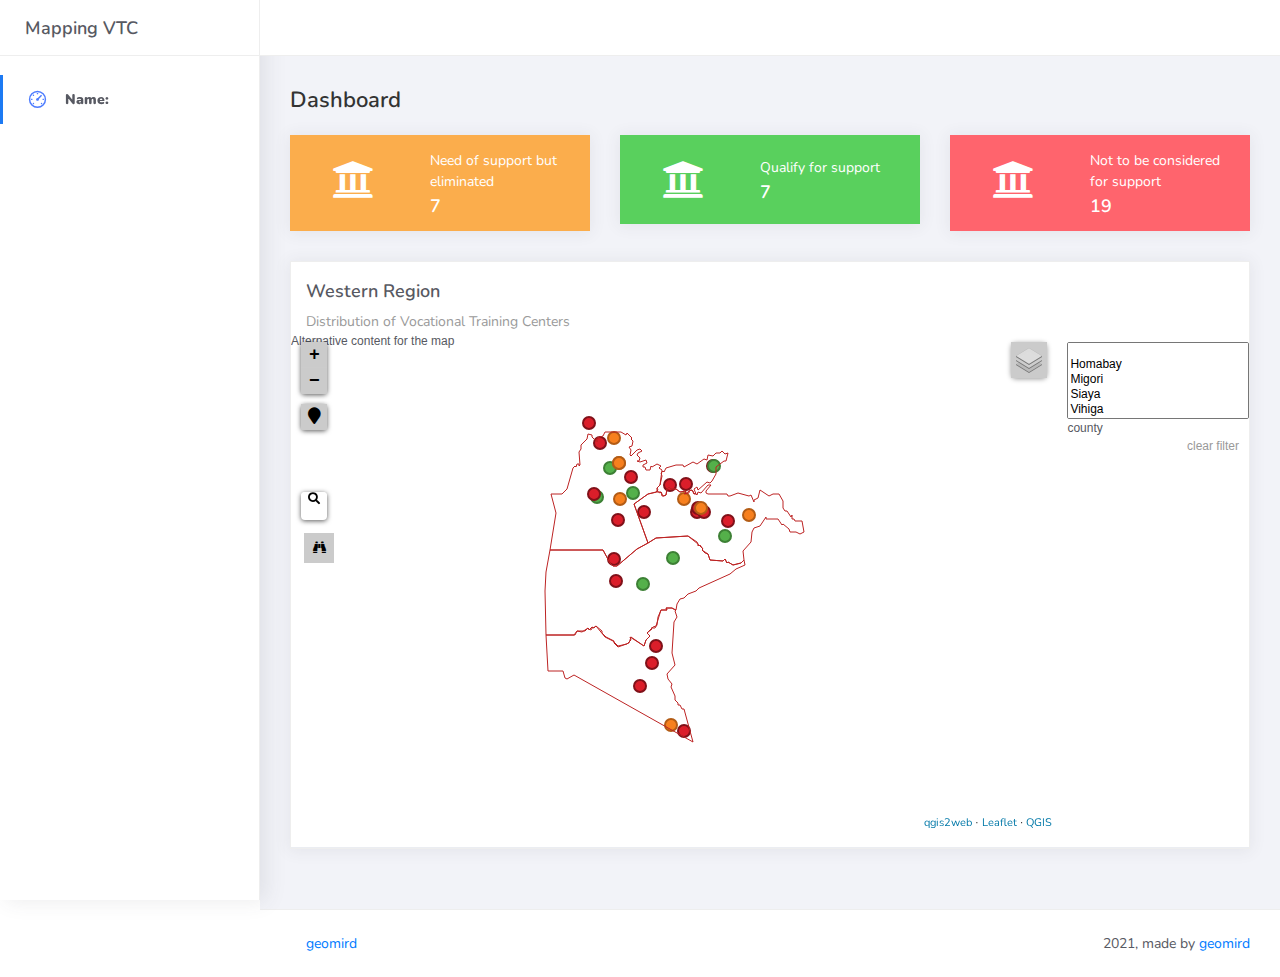
==== examples/index.html @ f7d0c026 "discarded" ====
<!DOCTYPE html>
<html>
<head>
	<meta http-equiv="X-UA-Compatible" content="IE=edge,chrome=1" />
	<title>MAPPING VTC</title>
	<meta content='width=device-width, initial-scale=1.0, maximum-scale=1.0, user-scalable=0, shrink-to-fit=no' name='viewport' />
	<link rel="stylesheet" href="../assets/css/bootstrap.min.css">
	<link rel="stylesheet" href="https://fonts.googleapis.com/css?family=Nunito:200,200i,300,300i,400,400i,600,600i,700,700i,800,800i,900,900i">
	<link rel="stylesheet" href="../assets/css/ready.css">
	<link rel="stylesheet" href="../assets/css/demo.css">
	<link rel="stylesheet" href="../css/base.css">
	
	<!-- my leaflet imports -->
	<meta http-equiv="X-UA-Compatible" content="IE=edge">
        <meta name="viewport" content="initial-scale=1,user-scalable=no,maximum-scale=1,width=device-width">
        <meta name="mobile-web-app-capable" content="yes">
        <meta name="apple-mobile-web-app-capable" content="yes">
        <link rel="stylesheet" href="css/leaflet.css"><link rel="stylesheet" href="css/L.Control.Locate.min.css">
        <link rel="stylesheet" href="css/qgis2web.css"><link rel="stylesheet" href="css/fontawesome-all.min.css">
        <link rel="stylesheet" href="css/leaflet-search.css">
        <link rel="stylesheet" href="css/filter.css">
<link rel="stylesheet" href="css/nouislider.min.css">
        <link rel="stylesheet" href="css/leaflet-control-geocoder.Geocoder.css">
        <link rel="stylesheet" href="css/leaflet-measure.css">
		
	<!-- my custom style -->
	<style>
        html, body, #map {
            width: 100%;
            height: 100%;
            padding: 0;
            margin: 0;
        }
        </style>

</head>
<body>
	<div class="wrapper">
		<div class="main-header">
			 <div class="logo-header">
				<a href="index.html" class="logo">
					Mapping VTC
				</a>
				<button class="navbar-toggler sidenav-toggler ml-auto" type="button" data-toggle="collapse" data-target="collapse" aria-controls="sidebar" aria-expanded="false" aria-label="Toggle navigation">
					<span class="navbar-toggler-icon"></span>
				</button>
				<button class="topbar-toggler more"><i class="la la-ellipsis-v"></i></button>
			</div>

			</div>
			<div class="sidebar">
				<div class="scrollbar-inner sidebar-wrapper">
					<ul class="nav">
						

						<!-- our toggle buttons -->
						
						<!-- <label for="male">Male</label><br>
						<input type="radio" id="male" name="gender" value="male"> -->


						<!-- my images should occupy this area -->
						


						<li class="nav-item active">
							<a href="index.html">
								<i class="la la-dashboard"></i>
								
								<b>Name:</b><div class="nome"></div>
								<!-- <span class="badge badge-count">5</span> -->
							</a>
						</li>
						
					</ul>
				</div>
			</div>
			
			<div class="main-panel">
				<div class="content">
					<div class="container-fluid">
						<h4 class="page-title">Dashboard</h4>
						<div class="row">
							<div class="col-md-4">
								<div class="card card-stats card-warning">
									<div class="card-body ">
										<div class="row">
											<div class="col-5">
												<div class="icon-big text-center">
													<i class="fa fa-university"></i>
												</div>
											</div>
											<div class="col-7 d-flex align-items-center">
												<div class="numbers">
													<p class="card-category">Need of support but eliminated</p>
													<h4 class="card-title" id="need">7</h4>
												</div>
											</div>
										</div>
									</div>
								</div>
							</div>
							<div class="col-md-4">
								<div class="card card-stats card-success">
									<div class="card-body ">
										<div class="row">
											<div class="col-5">
												<div class="icon-big text-center">
													<i class="fa fa-university"></i>
												</div>
											</div>
											<div class="col-7 d-flex align-items-center">
												<div class="numbers">
													<p class="card-category">Qualify for support</p>
													<h4 class="card-title" id="qualify">7</h4>
												</div>
											</div>
										</div>
									</div>
								</div>
							</div>
							<div class="col-md-4">
								<div class="card card-stats card-danger">
									<div class="card-body">
										<div class="row">
											<div class="col-5">
												<div class="icon-big text-center">
													<i class="fa fa-university"></i>
												</div>
											</div>
											<div class="col-7 d-flex align-items-center">
												<div class="numbers">
													<p class="card-category">Not to be considered for support</p>
													<h4 class="card-title" id="considered">19</h4>
												</div>
											</div>
										</div>
									</div>
								</div>
							</div>
							
						</div>
						<div class="row">
							<div class="col-md-12">
								<div class="card">
									<div class="card-header">
										<h4 class="card-title">Western Region</h4>
										<p class="card-category">
										Distribution of Vocational Training Centers</p>
									<!-- </div> -->
										<div  id="map">
											<div class="map" style="height: 500px;">
												<span>Alternative content for the map</span>
											</div>
										</div>
									<!-- </div> -->
								</div>
							</div>
						</div>
						</div>
						
						
					</div>
				</div>
				<footer class="footer">
					<div class="container-fluid">
						<nav class="pull-left">
							<ul class="nav">
								<li class="nav-item">
									<a class="nav-link" href="https://geomird.co.ke">
										geomird
									</a>
								</li>
								
							</ul>
						</nav>
						<div class="copyright ml-auto">
							2021, made by <a href="https://www.geomird.ke">geomird</a>
						</div>				
					</div>
				</footer>
			</div>
		</div>
	</div>
	<script src="js/qgis2web_expressions.js"></script>
	<script src="js/leaflet.js"></script><script src="js/L.Control.Locate.min.js"></script>
	<script src="js/leaflet.rotatedMarker.js"></script>
	<script src="js/leaflet.pattern.js"></script>
	<script src="js/leaflet-hash.js"></script>
	<script src="js/Autolinker.min.js"></script>
	<script src="js/rbush.min.js"></script>
	<script src="js/labelgun.min.js"></script>
	<script src="js/labels.js"></script>
	<script src="js/leaflet-control-geocoder.Geocoder.js"></script>
	<script src="js/leaflet-measure.js"></script>
	<script src="js/leaflet-search.js"></script>
	<script src="js/tailDT.js"></script>
<script src="js/nouislider.min.js"></script>
<script src="js/wNumb.js"></script>
<script src="https://code.jquery.com/jquery-2.2.4.js" integrity="sha256-iT6Q9iMJYuQiMWNd9lDyBUStIq/8PuOW33aOqmvFpqI=" crossorigin="anonymous"></script>
	<script src="data/vtc_03_1.js"></script>
	<script src="data/counties_2.js"></script>
	<script>
	var highlightLayer;
	function highlightFeature(e) {
		highlightLayer = e.target;

		if (e.target.feature.geometry.type === 'LineString') {
		  highlightLayer.setStyle({
			color: '#ffff00',
		  });
		} else {
		  highlightLayer.setStyle({
			fillColor: '#ffff00',
			fillOpacity: 1
		  });
		}
		highlightLayer.openPopup();
	}
	var map = L.map('map', {
		zoomControl:true, maxZoom:28, minZoom:1
	})
	var hash = new L.Hash(map);
	map.attributionControl.setPrefix('<a href="https://github.com/tomchadwin/qgis2web" target="_blank">qgis2web</a> &middot; <a href="https://leafletjs.com" title="A JS library for interactive maps">Leaflet</a> &middot; <a href="https://qgis.org">QGIS</a>');
	var autolinker = new Autolinker({truncate: {length: 30, location: 'smart'}});
	L.control.locate({locateOptions: {maxZoom: 19}}).addTo(map);
	var measureControl = new L.Control.Measure({
		position: 'topleft',
		primaryLengthUnit: 'meters',
		secondaryLengthUnit: 'kilometers',
		primaryAreaUnit: 'sqmeters',
		secondaryAreaUnit: 'hectares'
	});
	measureControl.addTo(map);
	document.getElementsByClassName('leaflet-control-measure-toggle')[0]
	.innerHTML = '';
	document.getElementsByClassName('leaflet-control-measure-toggle')[0]
	.className += ' fas fa-ruler';
	var bounds_group = new L.featureGroup([]);
	function setBounds() {
		if (bounds_group.getLayers().length) {
			map.fitBounds(bounds_group.getBounds());
		}
	}
	map.createPane('pane_OpenStreetMap_0');
	map.getPane('pane_OpenStreetMap_0').style.zIndex = 400;
	var layer_OpenStreetMap_0 = L.tileLayer('https://tile.openstreetmap.org/{z}/{x}/{y}.png', {
		pane: 'pane_OpenStreetMap_0',
		opacity: 1.0,
		attribution: '',
		minZoom: 1,
		maxZoom: 28,
		minNativeZoom: 0,
		maxNativeZoom: 19
	});
	layer_OpenStreetMap_0;
	map.addLayer(layer_OpenStreetMap_0);
	function pop_vtc_03_1(feature, layer) {
		layer.on({
			mouseout: function(e) {
				for (i in e.target._eventParents) {
					e.target._eventParents[i].resetStyle(e.target);
				}
				if (typeof layer.closePopup == 'function') {
					layer.closePopup();
				} else {
					layer.eachLayer(function(feature){
						feature.closePopup()
					});
				}
			},
			mouseover: highlightFeature,
			click: function(e){
				$(".nome").html(feature.properties.image_url1);
				// $(".nome").html(feature.properties.name);

			},
		});
		var popupContent = '<table>\
			<tr>\
					<img class="card-img-top" windth=100% height="200px" src='+feature.properties['image_url1']+'> \
				</tr>\
				<tr>\
                        <th scope="row">name</th>\
                        <td>' + (feature.properties['name'] !== null ? autolinker.link(feature.properties['name'].toLocaleString()) : '') + '</td>\
                    </tr>\
				<tr>\
					<th scope="row">county</th>\
					<td>' + (feature.properties['county'] !== null ? autolinker.link(feature.properties['county'].toLocaleString()) : '') + '</td>\
				</tr>\
				<tr>\
					<th scope="row">contact <br>person</th>\
					<td>' + (feature.properties['contact pe'] !== null ? autolinker.link(feature.properties['contact pe'].toLocaleString()) : '') + '</td>\
				</tr>\
				<tr>\
					<th scope="row">rank</th>\
					<td>' + (feature.properties['rank'] !== null ? autolinker.link(feature.properties['rank'].toLocaleString()) : '') + '</td>\
				</tr>\
				<tr>\
					<th scope="row">phone</th>\
					<td>' + (feature.properties['phone'] !== null ? autolinker.link(feature.properties['phone'].toLocaleString()) : '') + '</td>\
				</tr>\
				<tr>\
					<th scope="row">email</th>\
					<td>' + (feature.properties['email'] !== null ? autolinker.link(feature.properties['email'].toLocaleString()) : '') + '</td>\
				</tr>\
			</table>';
		layer.bindPopup(popupContent, {maxHeight: 400});
	}

	function style_vtc_03_1_0(feature) {
		switch(String(feature.properties['color code'])) {
			case 'green':
				return {
			pane: 'pane_vtc_03_1',
			radius: 5.6,
			opacity: 1,
			color: 'rgba(61,128,53,1.0)',
			dashArray: '',
			lineCap: 'butt',
			lineJoin: 'miter',
			weight: 2.0,
			fill: true,
			fillOpacity: 1,
			fillColor: 'rgba(84,176,74,1.0)',
			interactive: true,
		}
				break;
			case 'orange':
				return {
			pane: 'pane_vtc_03_1',
			radius: 5.6,
			opacity: 1,
			color: 'rgba(179,92,21,1.0)',
			dashArray: '',
			lineCap: 'butt',
			lineJoin: 'miter',
			weight: 2.0,
			fill: true,
			fillOpacity: 1,
			fillColor: 'rgba(247,128,30,1.0)',
			interactive: true,
		}
				break;
			case 'red':
				return {
			pane: 'pane_vtc_03_1',
			radius: 5.6,
			opacity: 1,
			color: 'rgba(128,17,25,1.0)',
			dashArray: '',
			lineCap: 'butt',
			lineJoin: 'miter',
			weight: 2.0,
			fill: true,
			fillOpacity: 1,
			fillColor: 'rgba(219,30,42,1.0)',
			interactive: true,
		}
				break;
		}
	}
	map.createPane('pane_vtc_03_1');
	map.getPane('pane_vtc_03_1').style.zIndex = 401;
	map.getPane('pane_vtc_03_1').style['mix-blend-mode'] = 'normal';
	var layer_vtc_03_1 = new L.geoJson(json_vtc_03_1, {
		attribution: '',
		interactive: true,
		dataVar: 'json_vtc_03_1',
		layerName: 'layer_vtc_03_1',
		pane: 'pane_vtc_03_1',
		onEachFeature: pop_vtc_03_1,
		pointToLayer: function (feature, latlng) {
			var context = {
				feature: feature,
				variables: {}
			};
			return L.circleMarker(latlng, style_vtc_03_1_0(feature));
		},
	});
	bounds_group.addLayer(layer_vtc_03_1);
	map.addLayer(layer_vtc_03_1);
	function pop_counties_2(feature, layer) {
		layer.on({
			mouseout: function(e) {
				for (i in e.target._eventParents) {
					e.target._eventParents[i].resetStyle(e.target);
				}
				if (typeof layer.closePopup == 'function') {
					layer.closePopup();
				} else {
					layer.eachLayer(function(feature){
						feature.closePopup()
					});
				}
			},
			mouseover: highlightFeature,
		});
		var popupContent = '<table>\
				<tr>\
					<td colspan="2">' + (feature.properties['OBJECTID'] !== null ? autolinker.link(feature.properties['OBJECTID'].toLocaleString()) : '') + '</td>\
				</tr>\
				<tr>\
					<td colspan="2">' + (feature.properties['COUNTY'] !== null ? autolinker.link(feature.properties['COUNTY'].toLocaleString()) : '') + '</td>\
				</tr>\
			</table>';
		layer.bindPopup(popupContent, {maxHeight: 400});
	}

	function style_counties_2_0() {
		return {
			pane: 'pane_counties_2',
			opacity: 1,
			color: 'rgba(188,35,35,1.0)',
			dashArray: '',
			lineCap: 'butt',
			lineJoin: 'miter',
			weight: 1.0, 
			fill: true,
			fillOpacity: 1,
			fillColor: 'rgba(213,180,60,0.0)',
			interactive: false,
		}
	}
	map.createPane('pane_counties_2');
	map.getPane('pane_counties_2').style.zIndex = 402;
	map.getPane('pane_counties_2').style['mix-blend-mode'] = 'normal';
	var layer_counties_2 = new L.geoJson(json_counties_2, {
		attribution: '',
		interactive: false,
		dataVar: 'json_counties_2',
		layerName: 'layer_counties_2',
		pane: 'pane_counties_2',
		onEachFeature: pop_counties_2,
		style: style_counties_2_0,
	});
	bounds_group.addLayer(layer_counties_2);
	map.addLayer(layer_counties_2);
	var osmGeocoder = new L.Control.Geocoder({
		collapsed: true,
		position: 'topleft',
		text: 'Search',
		title: 'Testing'
	}).addTo(map);
	document.getElementsByClassName('leaflet-control-geocoder-icon')[0]
	.className += ' fa fa-search';
	document.getElementsByClassName('leaflet-control-geocoder-icon')[0]
	.title += 'Search for a place';
	var baseMaps = {};
	L.control.layers(baseMaps,{'<img src="legend/counties_2.png" /> counties': layer_counties_2,'vtc_03<br /><table><tr><td style="text-align: center;"><img src="legend/vtc_03_1_green0.png" /></td><td>green</td></tr><tr><td style="text-align: center;"><img src="legend/vtc_03_1_orange1.png" /></td><td>orange</td></tr><tr><td style="text-align: center;"><img src="legend/vtc_03_1_red2.png" /></td><td>red</td></tr></table>': layer_vtc_03_1,"OpenStreetMap": layer_OpenStreetMap_0,}).addTo(map);
	setBounds();
	map.addControl(new L.Control.Search({
		layer: layer_vtc_03_1,
		initial: false,
		hideMarkerOnCollapse: true,
		propertyName: 'name'}));
	document.getElementsByClassName('search-button')[0].className +=
	 ' fa fa-binoculars';
	var mapDiv = document.getElementById('map');
	var row = document.createElement('div');
	row.className="row";
	row.id="all";
	row.style.height = "100%";
	var col1 = document.createElement('div');
	col1.className="col9";
	col1.id = "mapWindow";
	col1.style.height = "99%";
	col1.style.width = "80%";
	col1.style.display = "inline-block";
	var col2 = document.createElement('div');
	col2.className="col3";
	col2.id = "menu";
	col2.style.display = "inline-block";
	mapDiv.parentNode.insertBefore(row, mapDiv);
	document.getElementById("all").appendChild(col1);
	document.getElementById("all").appendChild(col2);
	col1.appendChild(mapDiv)
	var Filters = {"county": "str"};
	function filterFunc() {
	  map.eachLayer(function(lyr){
	  if ("options" in lyr && "dataVar" in lyr["options"]){
		features = this[lyr["options"]["dataVar"]].features.slice(0);
		try{
		  for (key in Filters){
			keyS = key.replace(/[^a-zA-Z0-9_]/g, "")
			if (Filters[key] == "str" || Filters[key] == "bool"){
			  var selection = [];
			  var options = document.getElementById("sel_" + keyS).options
			  for (var i=0; i < options.length; i++) {
				if (options[i].selected) selection.push(options[i].value);
			  }
				try{
				  if (key in features[0].properties){
					for (i = features.length - 1;
					  i >= 0; --i){
					  if (selection.indexOf(
					  features[i].properties[key])<0
					  && selection.length>0) {
					  features.splice(i,1);
					  }
					}
				  }
				} catch(err){
			  }
			}
			if (Filters[key] == "int"){
			  sliderVals =  document.getElementById(
				"div_" + keyS).noUiSlider.get();
			  try{
				if (key in features[0].properties){
				for (i = features.length - 1; i >= 0; --i){
				  if (parseInt(features[i].properties[key])
					  < sliderVals[0]
					  || parseInt(features[i].properties[key])
					  > sliderVals[1]){
						features.splice(i,1);
					  }
					}
				  }
				} catch(err){
				}
			  }
			if (Filters[key] == "real"){
			  sliderVals =  document.getElementById(
				"div_" + keyS).noUiSlider.get();
			  try{
				if (key in features[0].properties){
				for (i = features.length - 1; i >= 0; --i){
				  if (features[i].properties[key]
					  < sliderVals[0]
					  || features[i].properties[key]
					  > sliderVals[1]){
						features.splice(i,1);
					  }
					}
				  }
				} catch(err){
				}
			  }
			if (Filters[key] == "date"
			  || Filters[key] == "datetime"
			  || Filters[key] == "time"){
			  try{
				if (key in features[0].properties){
				  HTMLkey = key.replace(/[&\/\\#,+()$~%.'":*?<>{} ]/g, '');
				  startdate = document.getElementById("dat_" +
					HTMLkey + "_date1").value.replace(" ", "T");
				  enddate = document.getElementById("dat_" +
					HTMLkey + "_date2").value.replace(" ", "T");
				  for (i = features.length - 1; i >= 0; --i){
					if (features[i].properties[key] < startdate
					  || features[i].properties[key] > enddate){
					  features.splice(i,1);
					}
				  }
				}
			  } catch(err){
			  }
			}
		  }
		} catch(err){
		}
	  this[lyr["options"]["layerName"]].clearLayers();
	  this[lyr["options"]["layerName"]].addData(features);
	  }
	  })
	}
		document.getElementById("menu").appendChild(
			document.createElement("div"));
		var div_county = document.createElement('div');
		div_county.id = "div_county";
		div_county.className= "filterselect";
		document.getElementById("menu").appendChild(div_county);
		sel_county = document.createElement('select');
		sel_county.multiple = true;
		sel_county.size = 5;
		sel_county.id = "sel_county";
		var county_options_str = "<option value='' unselected></option>";
		sel_county.onchange = function(){filterFunc()};
		county_options_str  += '<option value="Homabay">Homabay</option>';
		county_options_str  += '<option value="Migori">Migori</option>';
		county_options_str  += '<option value="Siaya">Siaya</option>';
		county_options_str  += '<option value="Vihiga">Vihiga</option>';
		county_options_str  += '<option value="kisumu">kisumu</option>';
		sel_county.innerHTML = county_options_str;
		div_county.appendChild(sel_county);
		var lab_county = document.createElement('div');
		lab_county.innerHTML = 'county';
		lab_county.className = 'filterlabel';
		div_county.appendChild(lab_county);
		var reset_county = document.createElement('div');
		reset_county.innerHTML = 'clear filter';
		reset_county.className = 'filterlabel';
		reset_county.onclick = function() {
			var options = document.getElementById("sel_county").options;
			for (var i=0; i < options.length; i++) {
				options[i].selected = false;
			}
			filterFunc();
		};
		div_county.appendChild(reset_county);
	</script>
</body>
<!-- <script src="../assets/js/core/jquery.3.2.1.min.js"></script> -->
<!-- <script src="../assets/js/plugin/jquery-ui-1.12.1.custom/jquery-ui.min.js"></script> -->
<!-- <script src="../assets/js/core/popper.min.js"></script> -->
<script src="../assets/js/core/bootstrap.min.js"></script>
<!-- <script src="../assets/js/plugin/chartist/chartist.min.js"></script> -->
<!-- <script src="../assets/js/plugin/chartist/plugin/chartist-plugin-tooltip.min.js"></script> -->
<!-- <script src="../assets/js/plugin/bootstrap-notify/bootstrap-notify.min.js"></script> -->
<!-- <script src="../assets/js/plugin/bootstrap-toggle/bootstrap-toggle.min.js"></script> -->
<!-- <script src="../assets/js/plugin/jquery-mapael/jquery.mapael.min.js"></script> -->
<!-- <script src="../assets/js/plugin/jquery-mapael/maps/world_countries.min.js"></script> -->
<!-- <script src="../assets/js/plugin/chart-circle/circles.min.js"></script> -->
<!-- <script src="../assets/js/plugin/jquery-scrollbar/jquery.scrollbar.min.js"></script> -->
<!-- <script src="../assets/js/ready.min.js"></script> -->
<!-- <script src="../assets/js/demo.js"></script> -->
</html>
---- assets/css/demo.css ----
.update-pro{
	margin: 15px 25px;
}

.update-pro button {
	padding: 13px 25px;
	background: #4d7cfe;
	color: #fff;
	border-radius: 3px;
	justify-content: center;
	width: 100%;
	border: 0;
	cursor: pointer;
}

.update-pro button:hover {
	background: #4d7cfe !important;
	color: #fff;
	transform: translateY(-2px);
	transition: all .2s linear;
}

.update-pro:hover button:before{
	display: none;
}

.update-pro button p, .update-pro button i{
	color: #fff !important;
	margin-bottom: 0px;
}

.update-pro button i{
	margin-right: 5px !important;
	font-size: 23px;
	color: #C3C5CA;
	margin-right: 15px;
	width: 25px;
	text-align: center;
	vertical-align: middle;
	float: left;
}

.demo .btn, .demo .progress{
	margin-bottom: 15px !important;
}

.demo .form-check-label, .demo .form-radio-label{
	margin-right: 15px;
}

.demo #slider{
	margin-bottom: 15px;
}

.table-typo tbody > tr > td{
	border-color: #fafafa;
}

.table-typo tbody > tr > td:first-child{
	min-width: 200px;
	vertical-align: bottom;
}

.table-typo tbody > tr > td:first-child p{
	font-size: 14px;
	color: #333;
}

.demo-icon {
	display: flex;
	flex-direction: row;
	align-items: center;
	margin-bottom: 20px;
	padding: 10px;
	transition: all .2s;
}

.demo-icon:hover{
	background-color: #f4f5f8;
	border-radius: 3px;
}

.demo-icon .icon-preview{
	font-size: 1.8rem;
	margin-right: 10px;
	line-height: 1;
	color: #333439;
}

.demo-icon .icon-class{
	font-weight: 300;
	font-size: 13px;
	color: #777;
}

.from-show-notify .form-control{
	margin-bottom: 15px;
}

.from-show-notify label{
	padding-top: 0.65rem;
}

@media screen and (max-width: 550px){
	.table-typo tr td{
		display: flex;
		align-items: center;
		word-break: break-word;
	}

	.table-typo tr td:first-child p{
		margin-bottom: 0px;
	}
}
---- css/base.css ----
.container {
    display: block;
    position: relative;
    padding-left: 35px;
    margin-bottom: 12px;
    cursor: pointer;
    font-size: 22px;
    -webkit-user-select: none;
    -moz-user-select: none;
    -ms-user-select: none;
    user-select: none;
  }
  
  /* Hide the browser's default radio button */
  .container input {
    position: absolute;
    opacity: 0;
    cursor: pointer;
  }
  
  /* Create a custom radio button */
  .checkmark {
    position: absolute;
    top: 0;
    left: 0;
    height: 25px;
    width: 25px;
    background-color: #eee;
    border-radius: 50%;
  }
  
  /* On mouse-over, add a grey background color */
  .container:hover input ~ .checkmark {
    background-color: #ccc;
  }
  
  /* When the radio button is checked, add a blue background */
  .container input:checked ~ .checkmark {
    background-color: #2196F3;
  }
  
  /* Create the indicator (the dot/circle - hidden when not checked) */
  .checkmark:after {
    content: "";
    position: absolute;
    display: none;
  }
  
  /* Show the indicator (dot/circle) when checked */
  .container input:checked ~ .checkmark:after {
    display: block;
  }
  
  /* Style the indicator (dot/circle) */
  .container .checkmark:after {
       top: 9px;
      left: 9px;
      width: 8px;
      height: 8px;
      border-radius: 50%;
      background: white;
  }
---- examples/css/leaflet.css ----
/* required styles */

.leaflet-pane,
.leaflet-tile,
.leaflet-marker-icon,
.leaflet-marker-shadow,
.leaflet-tile-container,
.leaflet-pane > svg,
.leaflet-pane > canvas,
.leaflet-zoom-box,
.leaflet-image-layer,
.leaflet-layer {
	position: absolute;
	left: 0;
	top: 0;
	}
.leaflet-container {
	overflow: hidden;
	}
.leaflet-tile,
.leaflet-marker-icon,
.leaflet-marker-shadow {
	-webkit-user-select: none;
	   -moz-user-select: none;
	        user-select: none;
	  -webkit-user-drag: none;
	}
/* Prevents IE11 from highlighting tiles in blue */
.leaflet-tile::selection {
	background: transparent;
}
/* Safari renders non-retina tile on retina better with this, but Chrome is worse */
.leaflet-safari .leaflet-tile {
	image-rendering: -webkit-optimize-contrast;
	}
/* hack that prevents hw layers "stretching" when loading new tiles */
.leaflet-safari .leaflet-tile-container {
	width: 1600px;
	height: 1600px;
	-webkit-transform-origin: 0 0;
	}
.leaflet-marker-icon,
.leaflet-marker-shadow {
	display: block;
	}
/* .leaflet-container svg: reset svg max-width decleration shipped in Joomla! (joomla.org) 3.x */
/* .leaflet-container img: map is broken in FF if you have max-width: 100% on tiles */
.leaflet-container .leaflet-overlay-pane svg,
.leaflet-container .leaflet-marker-pane img,
.leaflet-container .leaflet-shadow-pane img,
.leaflet-container .leaflet-tile-pane img,
.leaflet-container img.leaflet-image-layer,
.leaflet-container .leaflet-tile {
	max-width: none !important;
	max-height: none !important;
	}

.leaflet-container.leaflet-touch-zoom {
	-ms-touch-action: pan-x pan-y;
	touch-action: pan-x pan-y;
	}
.leaflet-container.leaflet-touch-drag {
	-ms-touch-action: pinch-zoom;
	/* Fallback for FF which doesn't support pinch-zoom */
	touch-action: none;
	touch-action: pinch-zoom;
}
.leaflet-container.leaflet-touch-drag.leaflet-touch-zoom {
	-ms-touch-action: none;
	touch-action: none;
}
.leaflet-container {
	-webkit-tap-highlight-color: transparent;
}
.leaflet-container a {
	-webkit-tap-highlight-color: rgba(51, 181, 229, 0.4);
}
.leaflet-tile {
	filter: inherit;
	visibility: hidden;
	}
.leaflet-tile-loaded {
	visibility: inherit;
	}
.leaflet-zoom-box {
	width: 0;
	height: 0;
	-moz-box-sizing: border-box;
	     box-sizing: border-box;
	z-index: 800;
	}
/* workaround for https://bugzilla.mozilla.org/show_bug.cgi?id=888319 */
.leaflet-overlay-pane svg {
	-moz-user-select: none;
	}

.leaflet-pane         { z-index: 400; }

.leaflet-tile-pane    { z-index: 200; }
.leaflet-overlay-pane { z-index: 400; }
.leaflet-shadow-pane  { z-index: 500; }
.leaflet-marker-pane  { z-index: 600; }
.leaflet-tooltip-pane   { z-index: 650; }
.leaflet-popup-pane   { z-index: 700; }

.leaflet-map-pane canvas { z-index: 100; }
.leaflet-map-pane svg    { z-index: 200; }

.leaflet-vml-shape {
	width: 1px;
	height: 1px;
	}
.lvml {
	behavior: url(#default#VML);
	display: inline-block;
	position: absolute;
	}


/* control positioning */

.leaflet-control {
	position: relative;
	z-index: 800;
	pointer-events: visiblePainted; /* IE 9-10 doesn't have auto */
	pointer-events: auto;
	}
.leaflet-top,
.leaflet-bottom {
	position: absolute;
	z-index: 1000;
	pointer-events: none;
	}
.leaflet-top {
	top: 0;
	}
.leaflet-right {
	right: 0;
	}
.leaflet-bottom {
	bottom: 0;
	}
.leaflet-left {
	left: 0;
	}
.leaflet-control {
	float: left;
	clear: both;
	}
.leaflet-right .leaflet-control {
	float: right;
	}
.leaflet-top .leaflet-control {
	margin-top: 10px;
	}
.leaflet-bottom .leaflet-control {
	margin-bottom: 10px;
	}
.leaflet-left .leaflet-control {
	margin-left: 10px;
	}
.leaflet-right .leaflet-control {
	margin-right: 10px;
	}


/* zoom and fade animations */

.leaflet-fade-anim .leaflet-tile {
	will-change: opacity;
	}
.leaflet-fade-anim .leaflet-popup {
	opacity: 0;
	-webkit-transition: opacity 0.2s linear;
	   -moz-transition: opacity 0.2s linear;
	        transition: opacity 0.2s linear;
	}
.leaflet-fade-anim .leaflet-map-pane .leaflet-popup {
	opacity: 1;
	}
.leaflet-zoom-animated {
	-webkit-transform-origin: 0 0;
	    -ms-transform-origin: 0 0;
	        transform-origin: 0 0;
	}
.leaflet-zoom-anim .leaflet-zoom-animated {
	will-change: transform;
	}
.leaflet-zoom-anim .leaflet-zoom-animated {
	-webkit-transition: -webkit-transform 0.25s cubic-bezier(0,0,0.25,1);
	   -moz-transition:    -moz-transform 0.25s cubic-bezier(0,0,0.25,1);
	        transition:         transform 0.25s cubic-bezier(0,0,0.25,1);
	}
.leaflet-zoom-anim .leaflet-tile,
.leaflet-pan-anim .leaflet-tile {
	-webkit-transition: none;
	   -moz-transition: none;
	        transition: none;
	}

.leaflet-zoom-anim .leaflet-zoom-hide {
	visibility: hidden;
	}


/* cursors */

.leaflet-interactive {
	cursor: pointer;
	}
.leaflet-grab {
	cursor: -webkit-grab;
	cursor:    -moz-grab;
	cursor:         grab;
	}
.leaflet-crosshair,
.leaflet-crosshair .leaflet-interactive {
	cursor: crosshair;
	}
.leaflet-popup-pane,
.leaflet-control {
	cursor: auto;
	}
.leaflet-dragging .leaflet-grab,
.leaflet-dragging .leaflet-grab .leaflet-interactive,
.leaflet-dragging .leaflet-marker-draggable {
	cursor: move;
	cursor: -webkit-grabbing;
	cursor:    -moz-grabbing;
	cursor:         grabbing;
	}

/* marker & overlays interactivity */
.leaflet-marker-icon,
.leaflet-marker-shadow,
.leaflet-image-layer,
.leaflet-pane > svg path,
.leaflet-tile-container {
	pointer-events: none;
	}

.leaflet-marker-icon.leaflet-interactive,
.leaflet-image-layer.leaflet-interactive,
.leaflet-pane > svg path.leaflet-interactive,
svg.leaflet-image-layer.leaflet-interactive path {
	pointer-events: visiblePainted; /* IE 9-10 doesn't have auto */
	pointer-events: auto;
	}

/* visual tweaks */

.leaflet-container {
	background: #ddd;
	outline: 0;
	}
.leaflet-container a {
	color: #0078A8;
	}
.leaflet-container a.leaflet-active {
	outline: 2px solid orange;
	}
.leaflet-zoom-box {
	border: 2px dotted #38f;
	background: rgba(255,255,255,0.5);
	}


/* general typography */
.leaflet-container {
	font: 12px/1.5 "Helvetica Neue", Arial, Helvetica, sans-serif;
	}


/* general toolbar styles */

.leaflet-bar {
	box-shadow: 0 1px 5px rgba(0,0,0,0.65);
	border-radius: 4px;
	}
.leaflet-bar a,
.leaflet-bar a:hover {
	background-color: #fff;
	border-bottom: 1px solid #ccc;
	width: 26px;
	height: 26px;
	line-height: 26px;
	display: block;
	text-align: center;
	text-decoration: none;
	color: black;
	}
.leaflet-bar a,
.leaflet-control-layers-toggle {
	background-position: 50% 50%;
	background-repeat: no-repeat;
	display: block;
	}
.leaflet-bar a:hover {
	background-color: #f4f4f4;
	}
.leaflet-bar a:first-child {
	border-top-left-radius: 4px;
	border-top-right-radius: 4px;
	}
.leaflet-bar a:last-child {
	border-bottom-left-radius: 4px;
	border-bottom-right-radius: 4px;
	border-bottom: none;
	}
.leaflet-bar a.leaflet-disabled {
	cursor: default;
	background-color: #f4f4f4;
	color: #bbb;
	}

.leaflet-touch .leaflet-bar a {
	width: 30px;
	height: 30px;
	line-height: 30px;
	}
.leaflet-touch .leaflet-bar a:first-child {
	border-top-left-radius: 2px;
	border-top-right-radius: 2px;
	}
.leaflet-touch .leaflet-bar a:last-child {
	border-bottom-left-radius: 2px;
	border-bottom-right-radius: 2px;
	}

/* zoom control */

.leaflet-control-zoom-in,
.leaflet-control-zoom-out {
	font: bold 18px 'Lucida Console', Monaco, monospace;
	text-indent: 1px;
	}

.leaflet-touch .leaflet-control-zoom-in, .leaflet-touch .leaflet-control-zoom-out  {
	font-size: 22px;
	}


/* layers control */

.leaflet-control-layers {
	box-shadow: 0 1px 5px rgba(0,0,0,0.4);
	background: #fff;
	border-radius: 5px;
	}
.leaflet-control-layers-toggle {
	background-image: url(images/layers.png);
	width: 36px;
	height: 36px;
	}
.leaflet-retina .leaflet-control-layers-toggle {
	background-image: url(images/layers-2x.png);
	background-size: 26px 26px;
	}
.leaflet-touch .leaflet-control-layers-toggle {
	width: 44px;
	height: 44px;
	}
.leaflet-control-layers .leaflet-control-layers-list,
.leaflet-control-layers-expanded .leaflet-control-layers-toggle {
	display: none;
	}
.leaflet-control-layers-expanded .leaflet-control-layers-list {
	display: block;
	position: relative;
	}
.leaflet-control-layers-expanded {
	padding: 6px 10px 6px 6px;
	color: #333;
	background: #fff;
	}
.leaflet-control-layers-scrollbar {
	overflow-y: scroll;
	overflow-x: hidden;
	padding-right: 5px;
	}
.leaflet-control-layers-selector {
	margin-top: 2px;
	position: relative;
	top: 1px;
	}
.leaflet-control-layers label {
	display: block;
	}
.leaflet-control-layers-separator {
	height: 0;
	border-top: 1px solid #ddd;
	margin: 5px -10px 5px -6px;
	}

/* Default icon URLs */
.leaflet-default-icon-path {
	background-image: url(images/marker-icon.png);
	}


/* attribution and scale controls */

.leaflet-container .leaflet-control-attribution {
	background: #fff;
	background: rgba(255, 255, 255, 0.7);
	margin: 0;
	}
.leaflet-control-attribution,
.leaflet-control-scale-line {
	padding: 0 5px;
	color: #333;
	}
.leaflet-control-attribution a {
	text-decoration: none;
	}
.leaflet-control-attribution a:hover {
	text-decoration: underline;
	}
.leaflet-container .leaflet-control-attribution,
.leaflet-container .leaflet-control-scale {
	font-size: 11px;
	}
.leaflet-left .leaflet-control-scale {
	margin-left: 5px;
	}
.leaflet-bottom .leaflet-control-scale {
	margin-bottom: 5px;
	}
.leaflet-control-scale-line {
	border: 2px solid #777;
	border-top: none;
	line-height: 1.1;
	padding: 2px 5px 1px;
	font-size: 11px;
	white-space: nowrap;
	overflow: hidden;
	-moz-box-sizing: border-box;
	     box-sizing: border-box;

	background: #fff;
	background: rgba(255, 255, 255, 0.5);
	}
.leaflet-control-scale-line:not(:first-child) {
	border-top: 2px solid #777;
	border-bottom: none;
	margin-top: -2px;
	}
.leaflet-control-scale-line:not(:first-child):not(:last-child) {
	border-bottom: 2px solid #777;
	}

.leaflet-touch .leaflet-control-attribution,
.leaflet-touch .leaflet-control-layers,
.leaflet-touch .leaflet-bar {
	box-shadow: none;
	}
.leaflet-touch .leaflet-control-layers,
.leaflet-touch .leaflet-bar {
	border: 2px solid rgba(0,0,0,0.2);
	background-clip: padding-box;
	}


/* popup */

.leaflet-popup {
	position: absolute;
	text-align: center;
	margin-bottom: 20px;
	}
.leaflet-popup-content-wrapper {
	padding: 1px;
	text-align: left;
	border-radius: 12px;
	}
.leaflet-popup-content {
	margin: 13px 19px;
	line-height: 1.4;
	}
.leaflet-popup-content p {
	margin: 18px 0;
	}
.leaflet-popup-tip-container {
	width: 40px;
	height: 20px;
	position: absolute;
	left: 50%;
	margin-left: -20px;
	overflow: hidden;
	pointer-events: none;
	}
.leaflet-popup-tip {
	width: 17px;
	height: 17px;
	padding: 1px;

	margin: -10px auto 0;

	-webkit-transform: rotate(45deg);
	   -moz-transform: rotate(45deg);
	    -ms-transform: rotate(45deg);
	        transform: rotate(45deg);
	}
.leaflet-popup-content-wrapper,
.leaflet-popup-tip {
	background: white;
	color: #333;
	box-shadow: 0 3px 14px rgba(0,0,0,0.4);
	}
.leaflet-container a.leaflet-popup-close-button {
	position: absolute;
	top: 0;
	right: 0;
	padding: 4px 4px 0 0;
	border: none;
	text-align: center;
	width: 18px;
	height: 14px;
	font: 16px/14px Tahoma, Verdana, sans-serif;
	color: #c3c3c3;
	text-decoration: none;
	font-weight: bold;
	background: transparent;
	}
.leaflet-container a.leaflet-popup-close-button:hover {
	color: #999;
	}
.leaflet-popup-scrolled {
	overflow: auto;
	border-bottom: 1px solid #ddd;
	border-top: 1px solid #ddd;
	}

.leaflet-oldie .leaflet-popup-content-wrapper {
	zoom: 1;
	}
.leaflet-oldie .leaflet-popup-tip {
	width: 24px;
	margin: 0 auto;

	-ms-filter: "progid:DXImageTransform.Microsoft.Matrix(M11=0.70710678, M12=0.70710678, M21=-0.70710678, M22=0.70710678)";
	filter: progid:DXImageTransform.Microsoft.Matrix(M11=0.70710678, M12=0.70710678, M21=-0.70710678, M22=0.70710678);
	}
.leaflet-oldie .leaflet-popup-tip-container {
	margin-top: -1px;
	}

.leaflet-oldie .leaflet-control-zoom,
.leaflet-oldie .leaflet-control-layers,
.leaflet-oldie .leaflet-popup-content-wrapper,
.leaflet-oldie .leaflet-popup-tip {
	border: 1px solid #999;
	}


/* div icon */

.leaflet-div-icon {
	background: #fff;
	border: 1px solid #666;
	}


/* Tooltip */
/* Base styles for the element that has a tooltip */
.leaflet-tooltip {
	position: absolute;
	padding: 6px;
	background-color: #fff;
	border: 1px solid #fff;
	border-radius: 3px;
	color: #222;
	white-space: nowrap;
	-webkit-user-select: none;
	-moz-user-select: none;
	-ms-user-select: none;
	user-select: none;
	pointer-events: none;
	box-shadow: 0 1px 3px rgba(0,0,0,0.4);
	}
.leaflet-tooltip.leaflet-clickable {
	cursor: pointer;
	pointer-events: auto;
	}
.leaflet-tooltip-top:before,
.leaflet-tooltip-bottom:before,
.leaflet-tooltip-left:before,
.leaflet-tooltip-right:before {
	position: absolute;
	pointer-events: none;
	border: 6px solid transparent;
	background: transparent;
	content: "";
	}

/* Directions */

.leaflet-tooltip-bottom {
	margin-top: 6px;
}
.leaflet-tooltip-top {
	margin-top: -6px;
}
.leaflet-tooltip-bottom:before,
.leaflet-tooltip-top:before {
	left: 50%;
	margin-left: -6px;
	}
.leaflet-tooltip-top:before {
	bottom: 0;
	margin-bottom: -12px;
	border-top-color: #fff;
	}
.leaflet-tooltip-bottom:before {
	top: 0;
	margin-top: -12px;
	margin-left: -6px;
	border-bottom-color: #fff;
	}
.leaflet-tooltip-left {
	margin-left: -6px;
}
.leaflet-tooltip-right {
	margin-left: 6px;
}
.leaflet-tooltip-left:before,
.leaflet-tooltip-right:before {
	top: 50%;
	margin-top: -6px;
	}
.leaflet-tooltip-left:before {
	right: 0;
	margin-right: -12px;
	border-left-color: #fff;
	}
.leaflet-tooltip-right:before {
	left: 0;
	margin-left: -12px;
	border-right-color: #fff;
	}
---- examples/css/L.Control.Locate.min.css ----
.leaflet-control-locate a{font-size:1.4em;color:#444}.leaflet-control-locate.active a{color:#2074B6}.leaflet-control-locate.active.following a{color:#FC8428}
/*# sourceMappingURL=L.Control.Locate.min.css.map */
---- examples/css/qgis2web.css ----
#map {
            background-color: #ffffff
        }
        th {
            text-align: left;
            vertical-align: top;
        }
        .info {
            padding: 6px 8px;
            font: 14px/16px Arial, Helvetica, sans-serif;
            background: white;
            background: rgba(255,255,255,0.8);
            box-shadow: 0 0 15px rgba(0,0,0,0.2);
            border-radius: 5px;
        }
        .info h2 {
            margin: 0 0 5px;
            color: #777;
        }
        .leaflet-container {
            background: #fff;
            padding-right: 10px;
        }
        .leaflet-popup-content {
            width:auto;
            padding-right:10px;
        }
        .leaflet-tooltip {
            background: none;
            box-shadow: none;
            border: none;
        }
        .leaflet-tooltip-left:before, .leaflet-tooltip-right:before {
            border: 0px;
        }
        }
        .fa, .leaflet-container, a {
            color: #000000 !important;
        }
        .leaflet-control-zoom-in, .leaflet-control-zoom-out,
        .leaflet-control-locate a,
        .leaflet-touch .leaflet-control-geocoder-icon,
        .leaflet-control-search .search-button,
         .leaflet-control-measure {
            background-color: #cbcbcb !important;
            border-radius: 0px !important;
            color: #000000 !important;
        }
        .abstract {
            font: bold 18px 'Lucida Console', Monaco, monospace;
            text-indent: 1px;
            background-color: #cbcbcb !important;
            width: 30px !important;
            color: #000000 !important;
            height: 30px !important;
            text-align: center !important;
            line-height: 30px !important;
        }
        .abstractUncollapsed {
            padding: 6px 8px;
            font: 12px/1.5 "Helvetica Neue", Arial, Helvetica, sans-serif;
            background-color:#cbcbcb !important;
            color: #000000 !important;
            box-shadow: 0 0 15px rgba(0,0,0,0.2);
            border-radius: 5px;
            max-width: 40%;
        }
        .leaflet-touch .leaflet-control-layers,
        .leaflet-touch .leaflet-bar,
        .leaflet-control-search,
        .leaflet-control-measure {
            border: 3px solid rgba(255,255,255,.4) !important;
        }
        .leaflet-control-attribution a {
            color: #0078A8 !important;
        }
        .leaflet-control-scale-line {
            border: 2px solid #cbcbcb !important;
            border-top: none !important;
            color: black !important;
        }
        .leaflet-control-search .search-button,
        .leaflet-container .leaflet-control-search,
        .leaflet-control-measure {
            box-shadow: none !important;
        }
        .leaflet-control-search .search-button {
            width: 30px !important;
            height: 30px !important;
            font-size: 13px !important;
            text-align: center !important;
            line-height: 30px !important;
        }
        .leaflet-control-measure .leaflet-control {
            width: 30px !important;
            height: 30px !important;
        }
        .leaflet-container .leaflet-control-search{
            background: none !important;
        }
        .leaflet-control-search .search-input {
            margin: 0px 0px 0px 0px !important;
            height: 30px !important;
        }
        .leaflet-control-measure {
            background: none!important;
            border-radius: 4px !important;
        }
        .leaflet-control-measure .leaflet-control-measure-interaction {
            background-color: #cbcbcb !important;
        }
        .leaflet-touch .leaflet-control-measure
        .leaflet-control-measure-toggle,
        .leaflet-touch .leaflet-control-measure
        .leaflet-control-measure-toggle:hover {
            width: 30px !important;
            height: 30px !important;
            border-radius: 0px !important;
            background-color: #cbcbcb !important;
            color: #000000 !important;
            font-size: 13px;
            line-height: 30px;
            text-align: center;
            text-indent: 0%;
        }
        .leaflet-control-layers-toggle {
            background-color: #cbcbcb !important;
        }
---- examples/css/leaflet-search.css ----
/* 
 * Leaflet Control Search v2.7.0 - 2016-09-13 
 * 
 * Copyright 2016 Stefano Cudini 
 * stefano.cudini@gmail.com 
 * http://labs.easyblog.it/ 
 * 
 * Licensed under the MIT license. 
 * 
 * Demo: 
 * http://labs.easyblog.it/maps/leaflet-search/ 
 * 
 * Source: 
 * git@github.com:stefanocudini/leaflet-search.git 
 * 
 */

.leaflet-container .leaflet-control-search{position:relative;float:left;background:#fff;color:#1978cf;-moz-border-radius:4px;-webkit-border-radius:4px;border-radius:4px;background-color:rgba(255,255,255,.8);z-index:1000;box-shadow:0 1px 7px rgba(0,0,0,.65);margin-left:10px;margin-top:10px}.leaflet-control-search.search-exp{box-shadow:0 1px 7px #999;background:#fff}.leaflet-control-search .search-input{display:block;float:left;background:#fff;border:1px solid #666;border-radius:2px;height:18px;padding:0 18px 0 2px;margin:3px 0 3px 3px}.leaflet-control-search.search-load .search-input{background:url(../images/loader.gif) no-repeat center right #fff}.leaflet-control-search.search-load .search-cancel{visibility:hidden}.leaflet-control-search .search-cancel{display:block;width:22px;height:18px;position:absolute;right:22px;margin:3px 0;//background:url(../images/search-icon.png) no-repeat 0 -46px;text-decoration:none;filter:alpha(opacity=80);opacity:.8}.leaflet-control-search .search-cancel:hover{filter:alpha(opacity=100);opacity:1}.leaflet-control-search .search-cancel span{display:none;font-size:18px;line-height:20px;color:#ccc;font-weight:700}.leaflet-control-search .search-cancel:hover span{color:#aaa}.leaflet-control-search .search-button{display:block;float:left;width:26px;height:26px;//background:url(../images/search-icon.png) no-repeat 2px 2px #fff;border-radius:4px}.leaflet-control-search .search-button:hover{//background:url(../images/search-icon.png) no-repeat 2px -22px #fafafa}.leaflet-control-search .search-tooltip{position:absolute;top:100%;left:0;float:left;list-style:none;padding-left:0;min-width:120px;max-height:122px;box-shadow:1px 1px 6px rgba(0,0,0,.4);background-color:rgba(0,0,0,.25);z-index:1010;overflow-y:auto;overflow-x:hidden;cursor:pointer}.leaflet-control-search .search-tip{margin:2px;padding:2px 4px;display:block;color:#000;background:#eee;border-radius:.25em;text-decoration:none;white-space:nowrap;vertical-align:center}.leaflet-control-search .search-button:hover{background-color:#f4f4f4}.leaflet-control-search .search-tip-select,.leaflet-control-search .search-tip:hover{background-color:#fff}.leaflet-control-search .search-alert{cursor:pointer;clear:both;font-size:.75em;margin-bottom:5px;padding:0 .25em;color:#e00;font-weight:700;border-radius:.25em}
---- examples/css/filter.css ----
@charset "UTF-8";
/*
 |  tail.datetime - The vanilla way to select dates and times!
 |  @file       ./less/tail.datetime-harx-light.less
 |  @author     SamBrishes <sam@pytes.net>
 |  @version    0.4.14 - Beta
 |
 |  @website    https://github.com/pytesNET/tail.DateTime
 |  @license    X11 / MIT License
 |  @copyright  Copyright © 2018 - 2019 SamBrishes, pytesNET <info@pytes.net>
 */

/*custom for menus:*/
#menu {
  vertical-align: top;
  display: inline-block;
  width: 20%;
}
.filterselect{
  
  font: 12px/1.5 "Helvetica Neue", Arial, Helvetica, sans-serif;
  margin-top: 10px;
  margin-left: 10px;
  margin-right: 0px;
  margin-bottom: 10px;
}
.filterselect input, .filterselect select {
    display: block;
    width: 100%;
}
.filterselect p{
  
  font: 12px/1.5 "Helvetica Neue", Arial, Helvetica, sans-serif;
  margin-top: 0px !important;
  margin-left: 10px;
  margin-right: 10px;
  margin-bottom: 0px;
}
.filterlabel {
    font: 12px/1.5 "Helvetica Neue", Arial, Helvetica, sans-serif;
    /*width: 50%;
    float: right;*/
    margin-right: 10px;
    padding: 0px;
    border: 0px;
    /*clear: left;*/
}
.filterlabel + .filterlabel {
    clear: none;
    text-align: right;
    color: #999;
}
.slider {
  font: 12px/1.5 "Helvetica Neue", Arial, Helvetica, sans-serif;
  margin-top: 10px;
  margin-left: 20px;
  margin-right: 20px;
  margin-bottom: 10px;
}

/* @start MAIN CALENDAR */
.tail-datetime-calendar, .tail-datetime-calendar *, .tail-datetime-calendar *:before,
.tail-datetime-calendar *:after{
    box-sizing: border-box;
    -webkit-box-sizing: border-box;
}
.tail-datetime-calendar{
    top: 0;
    left: 0;
    width: 360px;
    height: auto;
    margin: 15px;
    padding: 0;
    z-index: 3000;
    display: block;
    position: absolute;
    visibility: hidden;
    direction: ltr;
    border-collapse: separate;
    font-family: "Open Sans", Calibri, Arial, sans-serif;
    background-color: white;
    border-width: 0;
    border-style: solid;
    border-color: transparent;
    border-radius: 3px;
    box-shadow: 0 0 0 1px rgba(0, 0, 0, 0.15), 0 1px 2px 1px rgba(0, 0, 0, 0.1);
    -webkit-box-shadow: 0 0 0 1px rgba(0, 0, 0, 0.15), 0 1px 2px 1px rgba(0, 0, 0, 0.1);
}
.tail-datetime-calendar:after{
    clear: both;
    content: "";
    display: block;
    font-size: 0;
    visibility: hidden;
}
.tail-datetime-calendar.calendar-static{
    top: auto;
    left: auto;
    margin-left: auto;
    margin-right: auto;
    position: static;
    visibility: visible;
}
.tail-datetime-calendar button.calendar-close{
    top: 100%;
    right: 15px;
    color: #303438;
    width: 35px;
    height: 25px;
    margin: 1px 0 0 0;
    padding: 5px 10px;
    opacity: 0.5;
    display: inline-block;
    position: absolute;
    font-size: 14px;
    line-height: 1.125em;
    text-shadow: none;
    border: 0;
    outline: none;
    background-color: white;
    background-image: url("[data-uri]\
                dmciIHdpZHRoPSIxMiIgaGVpZ2h0PSIxNiIgdmlld0JveD0iMCAwIDEyIDE2Ij48cGF0aCBmaWxsPSIjMzAzNDM4IiB\
                kPSJNNy40OCA4bDMuNzUgMy43NS0xLjQ4IDEuNDhMNiA5LjQ4bC0zLjc1IDMuNzUtMS40OC0xLjQ4TDQuNTIgOCAuNz\
                cgNC4yNWwxLjQ4LTEuNDhMNiA2LjUybDMuNzUtMy43NSAxLjQ4IDEuNDhMNy40OCA4eiIvPjwvc3ZnPg==");
    background-repeat: no-repeat;
    background-position: center center;
    border-width: 0;
    border-style: solid;
    border-color: transparent;
    border-radius: 0 0 3px 3px;
    box-shadow: 0 0 0 1px rgba(0, 0, 0, 0.15), 0 1px 2px 1px rgba(0, 0, 0, 0.1);
    -webkit-box-shadow: 0 0 0 1px rgba(0, 0, 0, 0.15), 0 1px 2px 1px rgba(0, 0, 0, 0.1);
    transition: opacity 142ms linear;
    -webkit-transition: opacity 142ms linear;
}
.tail-datetime-calendar button.calendar-close:hover{
    opacity: 1;
}
/* @end MAIN CALENDAR */

/* @start CALENDAR TOOLTIP */
.tail-datetime-calendar .calendar-tooltip{
    color: white;
    width: auto;
    margin: 0;
    padding: 0;
    display: block;
    position: absolute;
    background-color: #303438;
    border-radius: 3px;
}
.tail-datetime-calendar .calendar-tooltip:before{
    top: -7px;
    left: 50%;
    width: 0;
    height: 0;
    margin: 0 0 0 -6px;
    content: "";
    display: block;
    position: absolute;
    border-width: 0 7px 7px 7px;
    border-style: solid;
    border-color: transparent transparent #303438 transparent;
}
.tail-datetime-calendar .calendar-tooltip .tooltip-inner{
    width: auto;
    margin: 0;
    padding: 4px 7px;
    display: block;
    font-size: 12px;
    line-height: 14px;
}
/* @end CALENDAR TOOLTIP */

/* @start CALENDAR ACTIONs */
.tail-datetime-calendar .calendar-actions{
    color: #303438;
    width: 100%;
    height: 36px;
    margin: 0;
    padding: 0;
    display: table;
    overflow: hidden;
    border-spacing: 0;
    border-collapse: separate;
    background-color: white;
    border-width: 0;
    border-style: solid;
    border-color: transparent;
    border-radius: 3px 3px 0 0;
}
.tail-datetime-calendar .calendar-actions span{
    margin: 0;
    padding: 0;
    opacity: 0.5;
    display: table-cell;
    position: relative;
    text-align: center;
    line-height: 40px;
    text-shadow: none;
    background-repeat: no-repeat;
    background-position: center center;
    transition: opacity 142ms linear, background 142ms linear;
    -webkit-transition: opacity 142ms linear, background 142ms linear;
}
.tail-datetime-calendar .calendar-actions span[data-action]{
    cursor: pointer;
}
.tail-datetime-calendar .calendar-actions span.action{
    width: 50px;
    font-size: 22px;
}
.tail-datetime-calendar .calendar-actions span.label{
    width: auto;
    opacity: 1;
    font-size: 16px;
}
.tail-datetime-calendar .calendar-actions span:first-child{
    border-radius: 4px 0 0 0;
}
.tail-datetime-calendar .calendar-actions span:last-child{
    border-radius: 0 4px 0 0;
}
.tail-datetime-calendar .calendar-actions span:first-child:before,
.tail-datetime-calendar .calendar-actions span:last-child:before{
    top: 5px;
    bottom: 5px;
    width: 1px;
    height: auto;
    margin: 0;
    padding: 0;
    content: "";
    display: inline-block;
    position: absolute;
    background-color: #e6e6e6;
}
.tail-datetime-calendar .calendar-actions span:first-child:before{
    right: -1px;
}
.tail-datetime-calendar .calendar-actions span:last-child:before{
    left: -1px;
}
.tail-datetime-calendar .calendar-actions span:first-child:hover:before,
.tail-datetime-calendar .calendar-actions span:last-child:hover:before{
    display: none;
}
.tail-datetime-calendar .calendar-actions span[data-action]:hover{
    opacity: 0.95;
    background-color: #e6e6e6;
}
.tail-datetime-calendar .calendar-actions span.action-prev{
    background-image: url("[data-uri]\
                mciIHdpZHRoPSI2IiBoZWlnaHQ9IjE2IiB2aWV3Qm94PSIwIDAgNiAxNiI+PHBhdGggZD0iTTYgMkwwIDhsNiA2VjJ6\
                Ii8+PC9zdmc+");
}
.tail-datetime-calendar .calendar-actions span.action-next{
    background-image: url("[data-uri]\
                dmciIHdpZHRoPSI2IiBoZWlnaHQ9IjE2IiB2aWV3Qm94PSIwIDAgNiAxNiI+PHBhdGggZD0iTTAgMTRsNi02LTYtNnY\
                xMnoiLz48L3N2Zz4=");
}
.tail-datetime-calendar .calendar-actions span.action-submit{
    background-image: url("[data-uri]\
                dmciIHdpZHRoPSIxMiIgaGVpZ2h0PSIxNiIgdmlld0JveD0iMCAwIDEyIDE2Ij48cGF0aCBkPSJNMTIgNWwtOCA4LTQ\
                tNCAxLjUtMS41TDQgMTBsNi41LTYuNUwxMiA1eiIvPjwvc3ZnPg==");
}
.tail-datetime-calendar .calendar-actions span.action-cancel{
    background-image: url("[data-uri]\
                dmciIHdpZHRoPSIxMiIgaGVpZ2h0PSIxNiIgdmlld0JveD0iMCAwIDEyIDE2Ij48cGF0aCBmaWxsPSIjMzAzNDM4IiB\
                kPSJNNy40OCA4bDMuNzUgMy43NS0xLjQ4IDEuNDhMNiA5LjQ4bC0zLjc1IDMuNzUtMS40OC0xLjQ4TDQuNTIgOCAuNz\
                cgNC4yNWwxLjQ4LTEuNDhMNiA2LjUybDMuNzUtMy43NSAxLjQ4IDEuNDhMNy40OCA4eiIvPjwvc3ZnPg==");
}
/* @end CALENDAR ACTIONs */

/* @start CALENDAR DATEPICKER */
.tail-datetime-calendar .calendar-datepicker{
    width: 100%;
    margin: 0 0 15px 0;
    padding: 0;
    display: block;
    position: relative;
}
.tail-datetime-calendar .calendar-datepicker:after{
    top: -1px;
    left: 10px;
    right: 10px;
    content: "";
    position: absolute;
    border-width: 1px 0 0 0;
    border-style: solid;
    border-color: #e6e6e6;
}
.tail-datetime-calendar .calendar-datepicker table{
    width: 100%;
    margin: 0;
    padding: 0;
    border-spacing: 1px;
    border-collapse: separate;
}
.tail-datetime-calendar .calendar-datepicker table tr th,
.tail-datetime-calendar .calendar-datepicker table tr td{
    color: #303438;
    width: 50px;
    height: 35px;
    padding: 0;
    position: relative;
    font-size: 13px;
    text-align: center;
    font-weight: normal;
    text-shadow: none;
    line-height: 30px;
    background-color: transparent;
    border-width: 1px;
    border-style: solid;
    border-color: transparent;
    border-radius: 3px;
}
.tail-datetime-calendar .calendar-datepicker table tr td{
    cursor: pointer;
}
.tail-datetime-calendar .calendar-datepicker table tr td span.inner{
    margin: 0;
    padding: 0;
    display: inline-block;
}
.tail-datetime-calendar .calendar-datepicker table tr td.date-disabled{
    cursor: not-allowed;
    color: #A0A4A8;
}
.tail-datetime-calendar .calendar-datepicker table tr td.date-disabled:after{
    color: #A0A4A8;
    top: 0;
    left: 0;
    width: 49px;
    height: 35px;
    margin: 0;
    padding: 0;
    content: "✕";
    opacity: 0.25;
    display: inline-block;
    position: absolute;
    font-size: 30px;
    line-height: 35px;
}
.tail-datetime-calendar .calendar-datepicker table tr td.date-previous,
.tail-datetime-calendar .calendar-datepicker table tr td.date-next{
    color: #808488;
    background-color: transparent;
}
.tail-datetime-calendar .calendar-datepicker table tr td.date-today:before,
.tail-datetime-calendar .calendar-datepicker table tr td .tooltip-tick{
    top: 5px;
    width: 5px;
    height: 5px;
    margin: 0;
    padding: 0;
    z-index: 20;
    content: "";
    display: inline-block;
    position: absolute;
    border-width: 0;
    border-style: solid;
    border-color: transparent;
    border-radius: 50%;
}
.tail-datetime-calendar .calendar-datepicker table tr td.date-today:before{
    left: 5px;
    background-color: #32B93C;
}
.tail-datetime-calendar .calendar-datepicker table tr td .tooltip-tick{
    right: 5px;
    background-color: #303438;
}
.tail-datetime-calendar .calendar-datepicker table tr td.date-select.date-today:before,
.tail-datetime-calendar .calendar-datepicker table tr td.date-select .tooltip-tick{
    background-color: white;
}
.tail-datetime-calendar .calendar-datepicker table tr td .tooltip-tick:before,
.tail-datetime-calendar .calendar-datepicker table tr td .tooltip-tick:after{
    display: none;
}
.tail-datetime-calendar .calendar-datepicker table tr td.calendar-day,
.tail-datetime-calendar .calendar-datepicker table tr td.calendar-month,
.tail-datetime-calendar .calendar-datepicker table tr td.calendar-year,
.tail-datetime-calendar .calendar-datepicker table tr td.calendar-decade{
    width: 14.28571429%;
    height: 35px;
}
.tail-datetime-calendar .calendar-datepicker table tr td.calendar-day:hover,
.tail-datetime-calendar .calendar-datepicker table tr td.calendar-month:hover,
.tail-datetime-calendar .calendar-datepicker table tr td.calendar-year:hover,
.tail-datetime-calendar .calendar-datepicker table tr td.calendar-decade:hover{
    border-color: #e6e6e6;
}
.tail-datetime-calendar .calendar-datepicker table tr td.calendar-day.date-disabled:hover,
.tail-datetime-calendar .calendar-datepicker table tr td.calendar-month.date-disabled:hover,
.tail-datetime-calendar .calendar-datepicker table tr td.calendar-year.date-disabled:hover,
.tail-datetime-calendar .calendar-datepicker table tr td.calendar-decade.date-disabled:hover{
    border-color: white;
    background-color: white;
}
.tail-datetime-calendar .calendar-datepicker table tr td.calendar-day.date-today,
.tail-datetime-calendar .calendar-datepicker table tr td.calendar-month.date-today,
.tail-datetime-calendar .calendar-datepicker table tr td.calendar-year.date-today,
.tail-datetime-calendar .calendar-datepicker table tr td.calendar-decade.date-today{
    color: #32B93C;
    border-color: #32B93C;
}
.tail-datetime-calendar .calendar-datepicker table tr td.calendar-day.date-select,
.tail-datetime-calendar .calendar-datepicker table tr td.calendar-month.date-select,
.tail-datetime-calendar .calendar-datepicker table tr td.calendar-year.date-select,
.tail-datetime-calendar .calendar-datepicker table tr td.calendar-decade.date-select{
    border-color: #149BE6;
    background-color: #149BE6;
}
.tail-datetime-calendar .calendar-datepicker table tr td.calendar-day.date-select span,
.tail-datetime-calendar .calendar-datepicker table tr td.calendar-month.date-select span,
.tail-datetime-calendar .calendar-datepicker table tr td.calendar-year.date-select span,
.tail-datetime-calendar .calendar-datepicker table tr td.calendar-decade.date-select span{
    color: white;
}
.tail-datetime-calendar .calendar-datepicker table tr td.calendar-day span.inner,
.tail-datetime-calendar .calendar-datepicker table tr td.calendar-month span.inner,
.tail-datetime-calendar .calendar-datepicker table tr td.calendar-year span.inner,
.tail-datetime-calendar .calendar-datepicker table tr td.calendar-decade span.inner{
    border: 0;
}
.tail-datetime-calendar .calendar-datepicker table tr td.calendar-year,
.tail-datetime-calendar .calendar-datepicker table tr td.calendar-decade{
    width: 25%;
}
.tail-datetime-calendar .calendar-datepicker table tr td.calendar-decade span.inner{
    height: 54px;
    padding: 7px 15px;
    text-align: center;
    line-height: 20px;
}
/* @end CALENDAR DATEPICKER */

/* @start CALENDAR TIMEPICKER */
.tail-datetime-calendar .calendar-timepicker{
    width: 100%;
    margin: 0;
    padding: 0;
    display: block;
    position: relative;
    border-top: 0;
    text-align: center;
}
.tail-datetime-calendar .calendar-timepicker:after{
    top: -1px;
    left: 10px;
    right: 10px;
    content: "";
    position: absolute;
    border-width: 1px 0 0 0;
    border-style: solid;
    border-color: #e6e6e6;
}
.tail-datetime-calendar .calendar-timepicker .timepicker-field{
    width: auto;
    margin: 0;
    padding: 20px 10px 10px 10px;
    display: inline-block;
    position: relative;
    text-align: center;
}
.tail-datetime-calendar .calendar-timepicker .timepicker-field:first-of-type{
    text-align: right;
}
.tail-datetime-calendar .calendar-timepicker .timepicker-field:last-of-type{
    text-align: left;
}
.tail-datetime-calendar .calendar-timepicker .timepicker-field input[type="text"]{
    color: #606468;
    width: 75px;
    height: 35px;
    margin: 0;
    z-index: 4;
    padding: 3px 20px 3px 5px;
    display: inline-block;
    position: relative;
    font-size: 12px;
    text-align: center;
    appearance: textfield;
    -moz-appearance: textfield;
    -webkit-appearance: textfield;
    background-color: white;
    border-width: 1px;
    border-style: solid;
    border-color: #E0E0E0;
    border-radius: 3px;
    box-shadow: none;
    -webkit-box-shadow: none;
    transition: color 142ms linear, border 142ms linear, background 142ms linear;
    -webkit-transition: color 142ms linear, border 142ms linear, background 142ms linear;
}
.tail-datetime-calendar .calendar-timepicker .timepicker-field input[type="text"]:hover{
    color: #404448;
    border-color: #D0D0D0;
    background-color: white;
}
.tail-datetime-calendar .calendar-timepicker .timepicker-field input[type="text"]:focus{
    color: #303438;
    border-color: #149BE6;
    background-color: white;
}
.tail-datetime-calendar .calendar-timepicker .timepicker-field input[type="text"]:disabled{
    cursor: not-allowed;
    color: #A0A4A8;
    border-color: #D0D0D0;
    background-color: #F0F0F0;
}
.tail-datetime-calendar .calendar-timepicker .timepicker-field button.picker-step{
    right: 11px;
    width: 20px;
    height: 17px;
    margin: 0;
    padding: 0;
    z-index: 15;
    display: inline-block;
    position: absolute;
    background-color: white;
    box-shadow: none;
    -webkit-box-shadow: none;
    transition: border 142ms linear, background 142ms linear;
    -webkit-transition: border 142ms linear, background 142ms linear;
}
.tail-datetime-calendar .calendar-timepicker .timepicker-field button.picker-step:before{
    top: 5px;
    left: 50%;
    width: 0;
    height: 0;
    margin: 0 0 0 -3px;
    padding: 0;
    content: "";
    display: inline-block;
    position: absolute;
    transition: border 142ms linear;
    -webkit-transition: border 142ms linear;
}
.tail-datetime-calendar .calendar-timepicker .timepicker-field button.picker-step.step-up{
    top: 21px;
    border-width: 0 0 1px 1px;
    border-style: solid;
    border-color: #E0E0E0;
    border-radius: 0 2px 0 0;
}
.tail-datetime-calendar .calendar-timepicker .timepicker-field button.picker-step.step-up:hover{
    background-color: white;
}
.tail-datetime-calendar .calendar-timepicker .timepicker-field button.picker-step.step-up:before{
    border-width: 0 4px 5px 4px;
    border-style: solid;
    border-color: transparent transparent #606468 transparent;
}
.tail-datetime-calendar .calendar-timepicker .timepicker-field button.picker-step.step-down{
    top: 37px;
    border-width: 1px 0 0 1px;
    border-style: solid;
    border-color: #E0E0E0;
    border-radius: 0 0 2px 0;
}
.tail-datetime-calendar .calendar-timepicker .timepicker-field button.picker-step.step-down:hover{
    background-color: white;
}
.tail-datetime-calendar .calendar-timepicker .timepicker-field button.picker-step.step-down:before{
    border-width: 5px 4px 0 4px;
    border-style: solid;
    border-color: #606468 transparent transparent transparent;
}
.tail-datetime-calendar .calendar-timepicker .timepicker-field input:focus + button.step-up{
    border-color: #149BE6;
    background-color: white;
}
.tail-datetime-calendar .calendar-timepicker .timepicker-field input:focus + button.step-up:before{
    border-bottom-color: #149BE6;
}
.tail-datetime-calendar .calendar-timepicker .timepicker-field input:focus + button.step-up:hover{
    color: white;
    background-color: #149BE6;
}
.tail-datetime-calendar .calendar-timepicker .timepicker-field input:focus + button.step-up:hover:before{
    border-bottom-color: white;
}
.tail-datetime-calendar .calendar-timepicker .timepicker-field input:focus + button + button.step-down{
    border-color: #149BE6;
    background-color: white;
}
.tail-datetime-calendar .calendar-timepicker .timepicker-field input:focus + button + button.step-down:before{
    border-top-color: #149BE6;
}
.tail-datetime-calendar .calendar-timepicker .timepicker-field input:focus + button + button.step-down:hover{
    color: white;
    background-color: #149BE6;
}
.tail-datetime-calendar .calendar-timepicker .timepicker-field input:focus + button + button.step-down:hover:before{
    border-top-color: white;
}
.tail-datetime-calendar .calendar-timepicker .timepicker-field input:disabled + button.step-up{
    cursor: not-allowed;
    border-color: #D0D0D0;
    background-color: #F0F0F0;
}
.tail-datetime-calendar .calendar-timepicker .timepicker-field input:disabled + button.step-up:hover{
    border-color: #D0D0D0;
    background-color: #F0F0F0;
}
.tail-datetime-calendar .calendar-timepicker .timepicker-field input:disabled + button.step-up:before{
    border-bottom-color: #A0A4A8;
}
.tail-datetime-calendar .calendar-timepicker .timepicker-field input:disabled + button + button.step-down{
    cursor: not-allowed;
    border-color: #D0D0D0;
    background-color: #F0F0F0;
}
.tail-datetime-calendar .calendar-timepicker .timepicker-field input:disabled + button + button.step-down:hover{
    border-color: #D0D0D0;
    background-color: #F0F0F0;
}
.tail-datetime-calendar .calendar-timepicker .timepicker-field input:disabled + button + button.step-down:before{
    border-top-color: #A0A4A8;
}
.tail-datetime-calendar .calendar-timepicker .timepicker-field label{
    color: #606468;
    margin: 0;
    padding: 0;
    display: block;
    font-size: 12px;
}
.tail-datetime-calendar .calendar-timepicker label.timepicker-switch{
    cursor: pointer;
    margin: 0 0 -8px 0;
    padding: 15px 0 0 0;
    display: block;
    text-align: center;
    vertical-align: top;
}
.tail-datetime-calendar .calendar-timepicker label.timepicker-switch:before,
.tail-datetime-calendar .calendar-timepicker label.timepicker-switch:after{
    width: auto;
    margin: 0;
    padding: 0 5px;
    font-size: 12px;
    line-height: 16px;
    vertical-align: top;
}
.tail-datetime-calendar .calendar-timepicker label.timepicker-switch:before{
    content: attr(data-am);
}
.tail-datetime-calendar .calendar-timepicker label.timepicker-switch:after{
    content: attr(data-pm);
}
.tail-datetime-calendar .calendar-timepicker label.timepicker-switch input[type="checkbox"]{
    display: none;
}
.tail-datetime-calendar .calendar-timepicker label.timepicker-switch input[type="checkbox"] + span{
    display: inline-block;
    position: relative;
    vertical-align: top;
}
.tail-datetime-calendar .calendar-timepicker label.timepicker-switch input[type="checkbox"] + span:before{
    width: 50px;
    height: 16px;
    content: "";
    display: inline-block;
    vertical-align: top;
    border-width: 1px;
    border-style: solid;
    border-color: #149BE6;
    border-radius: 14px;
    transition: border 284ms linear;
    -webkit-transition: border 284ms linear;
}
.tail-datetime-calendar .calendar-timepicker label.timepicker-switch input[type="checkbox"] + span:after{
    top: 3px;
    left: 4px;
    right: 30px;
    width: auto;
    height: 10px;
    margin: 0;
    padding: 0;
    content: "";
    display: inline-block;
    position: absolute;
    background-color: #149BE6;
    border-radius: 15px;
    vertical-align: top;
    transition: left 284ms linear, right 284ms linear 284ms, background 284ms linear;
    -webkit-transition: left 284ms linear, right 284ms linear 284ms, background 284ms linear;
}
.tail-datetime-calendar .calendar-timepicker label.timepicker-switch input[type="checkbox"]:checked + span:before{
    border-color: #32B93C;
}
.tail-datetime-calendar .calendar-timepicker label.timepicker-switch input[type="checkbox"]:checked + span:after{
    left: 30px;
    right: 4px;
    background-color: #32B93C;
    transition: right 284ms linear, left 284ms linear 284ms, background 284ms linear;
    -webkit-transition: right 284ms linear, left 284ms linear 284ms, background 284ms linear;
}
/* @end CALENDAR TIMEPICKER */

/* @start RTL */
.tail-datetime-calendar.rtl{
    direction: rtl;
}
.tail-datetime-calendar.rtl .calendar-actions span.action-next,
.tail-datetime-calendar.rtl .calendar-actions span.action-prev{
    transform: rotate(180deg);
    -moz-transform: rotate(180deg);
    -webkit-transform: rotate(180deg);
}
.tail-datetime-calendar.rtl .calendar-datepicker table tr td.date-disabled:after{
    right: 3px;
    transform: rotate(45deg);
    -moz-transform: rotate(45deg);
    -webkit-transform: rotate(45deg);
}
.tail-datetime-calendar.rtl .calendar-datepicker table tr td.date-today:before{
    right: 5px;
}
.tail-datetime-calendar.rtl .calendar-datepicker table tr td .tooltip-tick{
    left: 5px;
}
.tail-datetime-calendar.rtl .calendar-datepicker table tr td.calendar-month.date-today:before,
.tail-datetime-calendar.rtl .calendar-datepicker table tr td.calendar-year.date-today:before,
.tail-datetime-calendar.rtl .calendar-datepicker table tr td.calendar-decade.date-today:before{
    right: 50%;
    margin-right: -2.5px;
}
.tail-datetime-calendar.rtl .calendar-datepicker table tr td.calendar-month:hover span.inner:before,
.tail-datetime-calendar.rtl .calendar-datepicker table tr td.calendar-year:hover span.inner:before,
.tail-datetime-calendar.rtl .calendar-datepicker table tr td.calendar-decade:hover span.inner:before{
    right: 6px;
    border-right-color: #cccccc;
}
.tail-datetime-calendar.rtl .calendar-datepicker table tr td.calendar-month span.inner:after,
.tail-datetime-calendar.rtl .calendar-datepicker table tr td.calendar-year span.inner:after,
.tail-datetime-calendar.rtl .calendar-datepicker table tr td.calendar-decade span.inner:after{
    left: 0;
}
.tail-datetime-calendar.rtl .calendar-datepicker table tr td.calendar-month:hover span.inner:after,
.tail-datetime-calendar.rtl .calendar-datepicker table tr td.calendar-year:hover span.inner:after,
.tail-datetime-calendar.rtl .calendar-datepicker table tr td.calendar-decade:hover span.inner:after{
    left: 6px;
    border-left-color: #cccccc;
}
.tail-datetime-calendar.rtl .calendar-datepicker table tr td.calendar-decade span.inner{
    text-align: right;
}
.tail-datetime-calendar.rtl .calendar-timepicker .timepicker-field:first-child{
    text-align: left;
    padding-left: 0;
    padding-right: 25px;
}
.tail-datetime-calendar.rtl .calendar-timepicker .timepicker-field:last-child{
    text-align: right;
    padding-left: 25px;
    padding-right: 0;
}
.tail-datetime-calendar.rtl .calendar-timepicker .timepicker-field:first-child input[type="text"]{
    margin-left: -1px;
    margin-right: 0;
    border-radius: 0 3px 3px 0;
}
.tail-datetime-calendar.rtl .calendar-timepicker .timepicker-field:last-child input[type="text"]{
    margin-left: 0;
    margin-right: -1px;
    border-radius: 3px 0 0 3px;
}
/* @end RTL */

/*# sourceMappingURL=tail.datetime-harx-light.map */
---- examples/css/nouislider.min.css ----
/*! nouislider - 14.0.2 - 6/28/2019 */
.noUi-target,.noUi-target *{-webkit-touch-callout:none;-webkit-tap-highlight-color:transparent;-webkit-user-select:none;-ms-touch-action:none;touch-action:none;-ms-user-select:none;-moz-user-select:none;user-select:none;-moz-box-sizing:border-box;box-sizing:border-box}.noUi-target{position:relative;direction:ltr}.noUi-base,.noUi-connects{width:100%;height:100%;position:relative;z-index:1}.noUi-connects{overflow:hidden;z-index:0}.noUi-connect,.noUi-origin{will-change:transform;position:absolute;z-index:1;top:0;left:0;-ms-transform-origin:0 0;-webkit-transform-origin:0 0;-webkit-transform-style:preserve-3d;transform-origin:0 0;transform-style:flat}.noUi-connect{height:100%;width:100%}.noUi-origin{height:10%;width:10%}html:not([dir=rtl]) .noUi-horizontal .noUi-origin{left:auto;right:0}.noUi-vertical .noUi-origin{width:0}.noUi-horizontal .noUi-origin{height:0}.noUi-handle{-webkit-backface-visibility:hidden;backface-visibility:hidden;position:absolute}.noUi-touch-area{height:100%;width:100%}.noUi-state-tap .noUi-connect,.noUi-state-tap .noUi-origin{-webkit-transition:transform .3s;transition:transform .3s}.noUi-state-drag *{cursor:inherit!important}.noUi-horizontal{height:18px}.noUi-horizontal .noUi-handle{width:34px;height:28px;left:-17px;top:-6px}.noUi-vertical{width:18px}.noUi-vertical .noUi-handle{width:28px;height:34px;left:-6px;top:-17px}html:not([dir=rtl]) .noUi-horizontal .noUi-handle{right:-17px;left:auto}.noUi-target{background:#FAFAFA;border-radius:4px;border:1px solid #D3D3D3;box-shadow:inset 0 1px 1px #F0F0F0,0 3px 6px -5px #BBB}.noUi-connects{border-radius:3px}.noUi-connect{background:#3FB8AF}.noUi-draggable{cursor:ew-resize}.noUi-vertical .noUi-draggable{cursor:ns-resize}.noUi-handle{border:1px solid #D9D9D9;border-radius:3px;background:#FFF;cursor:default;box-shadow:inset 0 0 1px #FFF,inset 0 1px 7px #EBEBEB,0 3px 6px -3px #BBB}.noUi-active{box-shadow:inset 0 0 1px #FFF,inset 0 1px 7px #DDD,0 3px 6px -3px #BBB}.noUi-handle:after,.noUi-handle:before{content:"";display:block;position:absolute;height:14px;width:1px;background:#E8E7E6;left:14px;top:6px}.noUi-handle:after{left:17px}.noUi-vertical .noUi-handle:after,.noUi-vertical .noUi-handle:before{width:14px;height:1px;left:6px;top:14px}.noUi-vertical .noUi-handle:after{top:17px}[disabled] .noUi-connect{background:#B8B8B8}[disabled] .noUi-handle,[disabled].noUi-handle,[disabled].noUi-target{cursor:not-allowed}.noUi-pips,.noUi-pips *{-moz-box-sizing:border-box;box-sizing:border-box}.noUi-pips{position:absolute;color:#999}.noUi-value{position:absolute;white-space:nowrap;text-align:center}.noUi-value-sub{color:#ccc;font-size:10px}.noUi-marker{position:absolute;background:#CCC}.noUi-marker-sub{background:#AAA}.noUi-marker-large{background:#AAA}.noUi-pips-horizontal{padding:10px 0;height:80px;top:100%;left:0;width:100%}.noUi-value-horizontal{-webkit-transform:translate(-50%,50%);transform:translate(-50%,50%)}.noUi-rtl .noUi-value-horizontal{-webkit-transform:translate(50%,50%);transform:translate(50%,50%)}.noUi-marker-horizontal.noUi-marker{margin-left:-1px;width:2px;height:5px}.noUi-marker-horizontal.noUi-marker-sub{height:10px}.noUi-marker-horizontal.noUi-marker-large{height:15px}.noUi-pips-vertical{padding:0 10px;height:100%;top:0;left:100%}.noUi-value-vertical{-webkit-transform:translate(0,-50%);transform:translate(0,-50%);padding-left:25px}.noUi-rtl .noUi-value-vertical{-webkit-transform:translate(0,50%);transform:translate(0,50%)}.noUi-marker-vertical.noUi-marker{width:5px;height:2px;margin-top:-1px}.noUi-marker-vertical.noUi-marker-sub{width:10px}.noUi-marker-vertical.noUi-marker-large{width:15px}.noUi-tooltip{display:block;position:absolute;border:1px solid #D9D9D9;border-radius:3px;background:#fff;color:#000;padding:5px;text-align:center;white-space:nowrap}.noUi-horizontal .noUi-tooltip{-webkit-transform:translate(-50%,0);transform:translate(-50%,0);left:50%;bottom:120%}.noUi-vertical .noUi-tooltip{-webkit-transform:translate(0,-50%);transform:translate(0,-50%);top:50%;right:120%}
---- examples/css/leaflet-control-geocoder.Geocoder.css ----
.leaflet-control-geocoder {
	border-radius: 4px;
	background: white;
	min-width: 26px;
	min-height: 26px;
}

.leaflet-touch .leaflet-control-geocoder {
	min-width: 30px;
	min-height: 30px;
}

.leaflet-control-geocoder a, .leaflet-control-geocoder .leaflet-control-geocoder-icon {
	border-bottom: none;
	display: inline-block;
}

.leaflet-control-geocoder .leaflet-control-geocoder-alternatives a {
	width: inherit;
	height: inherit;
	line-height: inherit;
}

.leaflet-control-geocoder a:hover, .leaflet-control-geocoder .leaflet-control-geocoder-icon:hover {
	border-bottom: none;
	display: inline-block;
}

.leaflet-control-geocoder-form {
	display: none;
	vertical-align: middle;
}
.leaflet-control-geocoder-expanded .leaflet-control-geocoder-form {
	display: inline-block;
}
.leaflet-control-geocoder-form input {
	font-size: 120%;
	border: 0;
	background-color: transparent;
	width: 246px;
}

.leaflet-control-geocoder-icon {
	border-radius: 4px;
	width: 26px;
	height: 26px;
	border: none;
	background-color: white;
	//background-image: url(images/geocoder.png);
	background-repeat: no-repeat;
	background-position: center;
	cursor: pointer;
}

.leaflet-touch .leaflet-control-geocoder-icon {
	width: 30px;
	height: 30px;
}

.leaflet-control-geocoder-throbber .leaflet-control-geocoder-icon {
	background-image: url(images/throbber.gif);
}

.leaflet-control-geocoder-form-no-error {
	display: none;
}

.leaflet-control-geocoder-form input:focus {
	outline: none;
}

.leaflet-control-geocoder-form button {
	display: none;
}
.leaflet-control-geocoder-error {
	margin-top: 8px;
	margin-left: 8px;
	display: block;
	color: #444;
}
.leaflet-control-geocoder-alternatives {
	display: block;
	width: 272px;
	list-style: none;
	padding: 0;
	margin: 0;
}

.leaflet-control-geocoder-alternatives-minimized {
	display: none;
	height: 0;
}
.leaflet-control-geocoder-alternatives li {
	white-space: nowrap;
	display: block;
	overflow: hidden;
	padding: 5px 8px;
	text-overflow: ellipsis;
	border-bottom: 1px solid #ccc;
	cursor: pointer;
}

.leaflet-control-geocoder-alternatives li a, .leaflet-control-geocoder-alternatives li a:hover {
	width: inherit;
	height: inherit;
	line-height: inherit;
	background: inherit;
	border-radius: inherit;
	text-align: left;
}

.leaflet-control-geocoder-alternatives li:last-child {
	border-bottom: none;
}
.leaflet-control-geocoder-alternatives li:hover, .leaflet-control-geocoder-selected {
	background-color: #f5f5f5;
}
.leaflet-control-geocoder-address-detail {
	
}
.leaflet-control-geocoder-address-context {
	color: #666;
}
---- examples/css/leaflet-measure.css ----
.leaflet-control-measure h3,.leaflet-measure-resultpopup h3{margin:0 0 12px 0;padding-bottom:10px;line-height:1em;font-weight:normal;font-size:1.1em;border-bottom:solid 1px #DDD}.leaflet-control-measure p,.leaflet-measure-resultpopup p{margin:10px 0 0;line-height:1em}.leaflet-control-measure p:first-child,.leaflet-measure-resultpopup p:first-child{margin-top:0}.leaflet-control-measure a,.leaflet-measure-resultpopup a{color:#5E66CC;text-decoration:none}.leaflet-control-measure a:hover,.leaflet-measure-resultpopup a:hover{opacity:0.5;text-decoration:none}.leaflet-control-measure .tasks,.leaflet-measure-resultpopup .tasks{margin:12px 0 0;padding:10px 0 0;border-top:solid 1px #DDD;list-style:none;list-style-image:none}.leaflet-control-measure .tasks li,.leaflet-measure-resultpopup .tasks li{display:inline;margin:0 10px 0 0}.leaflet-control-measure .tasks li:last-child,.leaflet-measure-resultpopup .tasks li:last-child{margin-right:0}.leaflet-control-measure .coorddivider,.leaflet-measure-resultpopup .coorddivider{color:#999}.leaflet-control-measure{background:#fff;border-radius:5px;box-shadow:0 1px 5px rgba(0,0,0,0.4)}.leaflet-control-measure .leaflet-control-measure-toggle,.leaflet-control-measure .leaflet-control-measure-toggle:hover{display:block;width:36px;height:36px;background-position:50% 50%;background-repeat:no-repeat;//background-image:url(images/rulers.png);border-radius:5px;text-indent:100%;white-space:nowrap;overflow:hidden}.leaflet-retina .leaflet-control-measure .leaflet-control-measure-toggle,.leaflet-retina .leaflet-control-measure .leaflet-control-measure-toggle:hover{background-image:url(images/rulers_@2X.png);background-size:16px 16px}.leaflet-touch .leaflet-control-measure .leaflet-control-measure-toggle,.leaflet-touch .leaflet-control-measure .leaflet-control-measure-toggle:hover{width:44px;height:44px}.leaflet-control-measure .startprompt h3{margin-bottom:10px}.leaflet-control-measure .startprompt .tasks{margin-top:0;padding-top:0;border-top:0}.leaflet-control-measure .leaflet-control-measure-interaction{padding:10px 12px}.leaflet-control-measure .results .group{margin-top:10px;padding-top:10px;border-top:dotted 1px #eaeaea}.leaflet-control-measure .results .group:first-child{margin-top:0;padding-top:0;border-top:0}.leaflet-control-measure .results .heading{margin-right:5px;color:#999}.leaflet-control-measure a.start{padding-left:18px;background-repeat:no-repeat;background-position:0% 50%;background-image:url(images/start.png)}.leaflet-retina .leaflet-control-measure a.start{background-image:url(images/start_@2X.png);background-size:12px 12px}.leaflet-control-measure a.cancel{padding-left:18px;background-repeat:no-repeat;background-position:0% 50%;background-image:url(images/cancel.png)}.leaflet-retina .leaflet-control-measure a.cancel{background-image:url(images/cancel_@2X.png);background-size:12px 12px}.leaflet-control-measure a.finish{padding-left:18px;background-repeat:no-repeat;background-position:0% 50%;background-image:url(images/check.png)}.leaflet-retina .leaflet-control-measure a.finish{background-image:url(images/check_@2X.png);background-size:12px 12px}.leaflet-measure-resultpopup a.zoomto{padding-left:18px;background-repeat:no-repeat;background-position:0% 50%;background-image:url(images/focus.png)}.leaflet-retina .leaflet-measure-resultpopup a.zoomto{background-image:url(images/focus_@2X.png);background-size:12px 12px}.leaflet-measure-resultpopup a.deletemarkup{padding-left:18px;background-repeat:no-repeat;background-position:0% 50%;background-image:url(images/trash.png)}.leaflet-retina .leaflet-measure-resultpopup a.deletemarkup{background-image:url(images/trash_@2X.png);background-size:11px 12px}
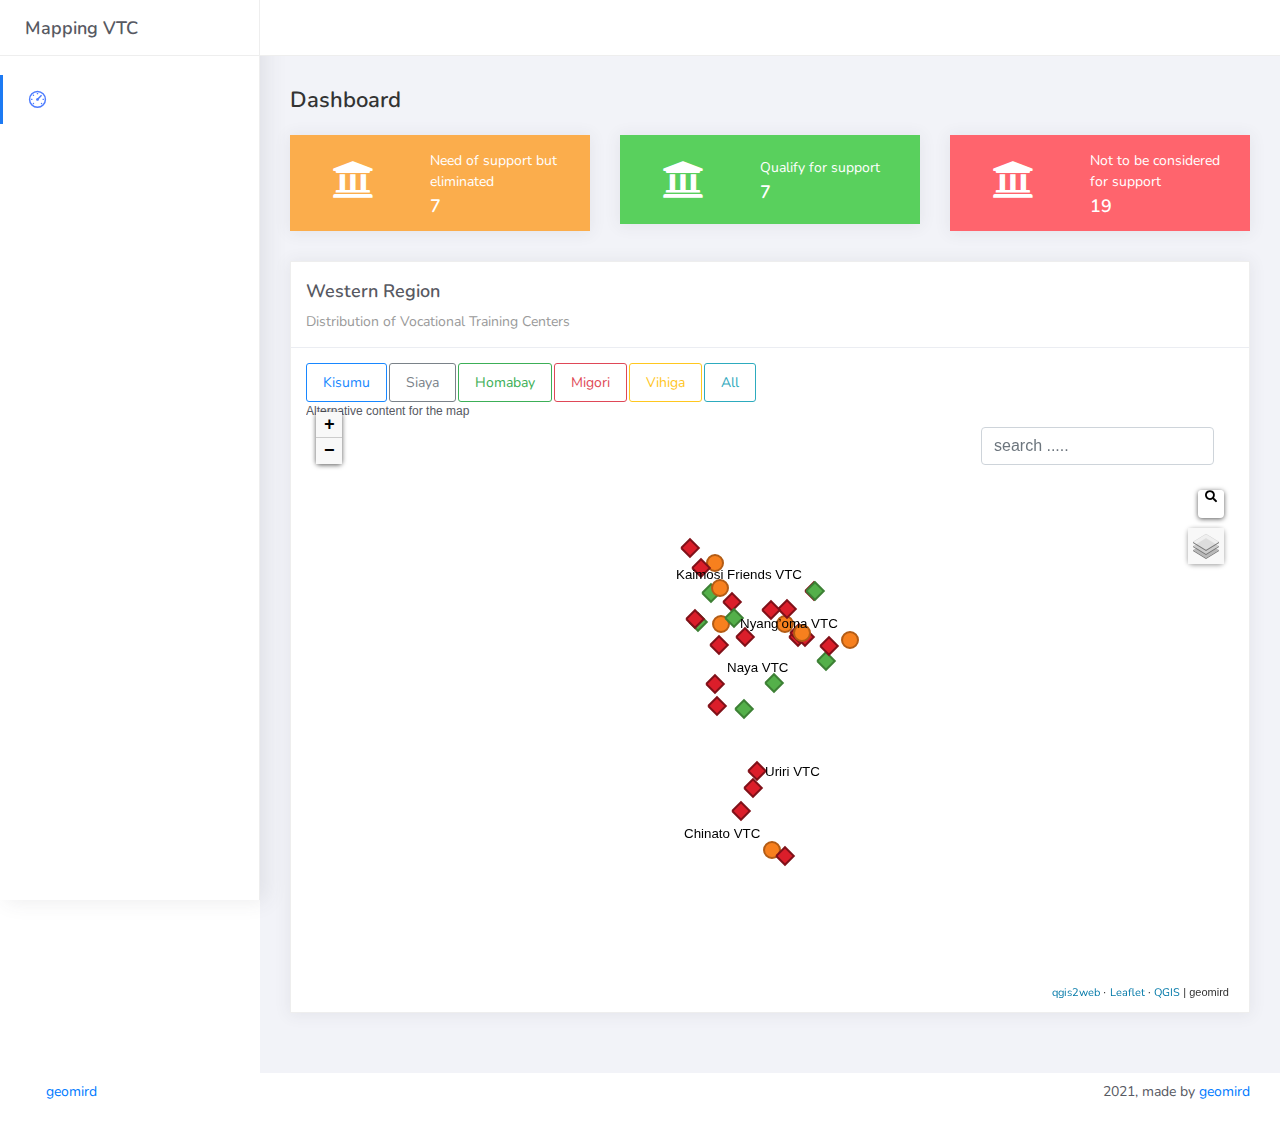
==== commit 04a46657: "ayub added images to side bar" ====
--- a/examples/index.html
+++ b/examples/index.html
@@ -11,17 +11,12 @@
 	<link rel="stylesheet" href="../css/base.css">
 	
 	<!-- my leaflet imports -->
-	<meta http-equiv="X-UA-Compatible" content="IE=edge">
-        <meta name="viewport" content="initial-scale=1,user-scalable=no,maximum-scale=1,width=device-width">
-        <meta name="mobile-web-app-capable" content="yes">
-        <meta name="apple-mobile-web-app-capable" content="yes">
-        <link rel="stylesheet" href="css/leaflet.css"><link rel="stylesheet" href="css/L.Control.Locate.min.css">
-        <link rel="stylesheet" href="css/qgis2web.css"><link rel="stylesheet" href="css/fontawesome-all.min.css">
-        <link rel="stylesheet" href="css/leaflet-search.css">
-        <link rel="stylesheet" href="css/filter.css">
-<link rel="stylesheet" href="css/nouislider.min.css">
-        <link rel="stylesheet" href="css/leaflet-control-geocoder.Geocoder.css">
-        <link rel="stylesheet" href="css/leaflet-measure.css">
+	<link rel="stylesheet" href="../css/leaflet.css">
+        <link rel="stylesheet" href="../css/qgis2web.css"><link rel="stylesheet" href="../css/fontawesome-all.min.css">
+        <link rel="stylesheet" href="../css/MarkerCluster.css">
+        <link rel="stylesheet" href="../css/MarkerCluster.Default.css">
+        <link rel="stylesheet" href="../css/leaflet-control-geocoder.Geocoder.css">
+		<link rel="stylesheet" href="../css/leaflet-measure.css">
 		
 	<!-- my custom style -->
 	<style>
@@ -37,7 +32,7 @@
 <body>
 	<div class="wrapper">
 		<div class="main-header">
-			 <div class="logo-header">
+			<div class="logo-header">
 				<a href="index.html" class="logo">
 					Mapping VTC
 				</a>
@@ -46,31 +41,31 @@
 				</button>
 				<button class="topbar-toggler more"><i class="la la-ellipsis-v"></i></button>
 			</div>
-
+			
 			</div>
 			<div class="sidebar">
 				<div class="scrollbar-inner sidebar-wrapper">
 					<ul class="nav">
 						
 
-						<!-- our toggle buttons -->
-						
-						<!-- <label for="male">Male</label><br>
-						<input type="radio" id="male" name="gender" value="male"> -->
-
-
-						<!-- my images should occupy this area -->
-						
+				
 
 
 						<li class="nav-item active">
 							<a href="index.html">
 								<i class="la la-dashboard"></i>
+								<p id="localname"></p>
 								
-								<b>Name:</b><div class="nome"></div>
-								<!-- <span class="badge badge-count">5</span> -->
 							</a>
 						</li>
+						<div >
+							<table>
+								<tr id="attimages">
+
+								</tr>
+							</table>
+
+						</div>
 						
 					</ul>
 				</div>
@@ -147,16 +142,51 @@
 										<h4 class="card-title">Western Region</h4>
 										<p class="card-category">
 										Distribution of Vocational Training Centers</p>
-									<!-- </div> -->
+									</div>
+									<div class="card-body" >
+										<div style="font-size: 8px;">
+											<button type="button" id="kisumu" class="btn btn-outline-primary">Kisumu</button>
+											<button type="button" id="siaya" class="btn btn-outline-secondary">Siaya</button>
+											<button type="button" id="homabay" class="btn btn-outline-success">Homabay</button>
+											<button type="button" id="migori" class="btn btn-outline-danger">Migori</button>
+											<button type="button" id="vihiga" class="btn btn-outline-warning">Vihiga</button>
+											<button type="button" id="all" class="btn btn-outline-info">All</button>
+										</div>
 										<div  id="map">
-											<div class="map" style="height: 500px;">
+											
+											<div class="map" style="height: 600px;">
 												<span>Alternative content for the map</span>
+												
 											</div>
+											
 										</div>
-									<!-- </div> -->
+									</div>
 								</div>
 							</div>
 						</div>
+
+
+						<!-- <div class="input-group">
+							<input type="radio"  name="my_filter" value="ALL" checked>ALL
+							<input type="radio"  name="my_filter" value="kisumu" >kisumu
+							<input type="radio"  name="my_filter" value="Siaya" >siaya
+							<div class="input-group">
+								<div class="input-group-prepend">
+								  <div class="input-group-text">
+								  <input type="radio" aria-label="Radio button for following text input">
+								  </div>
+								</div>
+								<input type="radio" class="form-control" aria-label="Text input with radio button">ALL
+							  </div> -->
+
+							  <!-- <div class="input-group">
+								<div class="input-group-prepend">
+								  <div class="input-group-text">
+								  <input type="radio" aria-label="Radio button for following text input">
+								  </div>
+								</div>
+								<input type="radio" name="my_filter" value="kisumu" aria-label="Text input with radio button">kisumu
+							  </div> -->
 						</div>
 						
 						
@@ -167,7 +197,7 @@
 						<nav class="pull-left">
 							<ul class="nav">
 								<li class="nav-item">
-									<a class="nav-link" href="https://geomird.co.ke">
+									<a class="nav-link" href="http://geomird.co.ke">
 										geomird
 									</a>
 								</li>
@@ -182,25 +212,32 @@
 			</div>
 		</div>
 	</div>
-	<script src="js/qgis2web_expressions.js"></script>
-	<script src="js/leaflet.js"></script><script src="js/L.Control.Locate.min.js"></script>
-	<script src="js/leaflet.rotatedMarker.js"></script>
-	<script src="js/leaflet.pattern.js"></script>
-	<script src="js/leaflet-hash.js"></script>
-	<script src="js/Autolinker.min.js"></script>
-	<script src="js/rbush.min.js"></script>
-	<script src="js/labelgun.min.js"></script>
-	<script src="js/labels.js"></script>
-	<script src="js/leaflet-control-geocoder.Geocoder.js"></script>
-	<script src="js/leaflet-measure.js"></script>
-	<script src="js/leaflet-search.js"></script>
-	<script src="js/tailDT.js"></script>
-<script src="js/nouislider.min.js"></script>
-<script src="js/wNumb.js"></script>
-<script src="https://code.jquery.com/jquery-2.2.4.js" integrity="sha256-iT6Q9iMJYuQiMWNd9lDyBUStIq/8PuOW33aOqmvFpqI=" crossorigin="anonymous"></script>
-	<script src="data/vtc_03_1.js"></script>
-	<script src="data/counties_2.js"></script>
+	<script src="../assets/js/underscore-min.js"></script>
+	<script src="../assets/js/core/jquery.3.2.1.min.js"></script>
+	<script src="../assets/js/plugin/jquery-ui-1.12.1.custom/jquery-ui.min.js"></script>
+	<script src="../js/qgis2web_expressions.js"></script>
+	<script src="../js/leaflet.js"></script>
+	<script src="../js/leaflet-svg-shape-markers.min.js"></script>
+	<script src="../js/leaflet.rotatedMarker.js"></script>
+	<script src="../js/leaflet.pattern.js"></script>
+	<script src="../js/leaflet-hash.js"></script>
+	<script src="../js/Autolinker.min.js"></script>
+	<script src="../js/rbush.min.js"></script>
+	<script src="../js/labelgun.min.js"></script>
+	<script src="../js/labels.js"></script>
+	<script src="../js/leaflet-control-geocoder.Geocoder.js"></script>
+	<script src="../js/leaflet-measure.js"></script>
+	<script src="../js/leaflet.markercluster.js"></script>
+	<script src="../js/leaflet.ajax.min.js"></script>
+    <script src="../js/leaflet.ajax.js"></script>
+     <script src="https://code.jquery.com/jquery-2.2.4.min.js" integrity="sha256-BbhdlvQf/xTY9gja0Dq3HiwQF8LaCRTXxZKRutelT44=" crossorigin="anonymous"></script>
+     <script src="../js/leaflet.ajax.js"></script>
+	<script src="../data/vtc_01_1.js"></script>
+	<script src="../data/json_d.json"></script>
+	<script src="../assets/js/search.js"></script>
 	<script>
+	var imagescollection = [];
+	var items = [];
 	var highlightLayer;
 	function highlightFeature(e) {
 		highlightLayer = e.target;
@@ -219,11 +256,10 @@
 	}
 	var map = L.map('map', {
 		zoomControl:true, maxZoom:28, minZoom:1
-	})
+	}).fitBounds([[-0.5202839593750064,33.501681374479155],[0.5646410385416714,34.97832787447917]]);
 	var hash = new L.Hash(map);
 	map.attributionControl.setPrefix('<a href="https://github.com/tomchadwin/qgis2web" target="_blank">qgis2web</a> &middot; <a href="https://leafletjs.com" title="A JS library for interactive maps">Leaflet</a> &middot; <a href="https://qgis.org">QGIS</a>');
 	var autolinker = new Autolinker({truncate: {length: 30, location: 'smart'}});
-	L.control.locate({locateOptions: {maxZoom: 19}}).addTo(map);
 	var measureControl = new L.Control.Measure({
 		position: 'topleft',
 		primaryLengthUnit: 'meters',
@@ -238,12 +274,10 @@
 	.className += ' fas fa-ruler';
 	var bounds_group = new L.featureGroup([]);
 	function setBounds() {
-		if (bounds_group.getLayers().length) {
-			map.fitBounds(bounds_group.getBounds());
-		}
 	}
 	map.createPane('pane_OpenStreetMap_0');
 	map.getPane('pane_OpenStreetMap_0').style.zIndex = 400;
+	var arcon = new L.tileLayer('http://server.arcgisonline.com/ArcGis/rest/services/World_Imagery/Mapserver/tile/{z}/{y}/{x}');
 	var layer_OpenStreetMap_0 = L.tileLayer('https://tile.openstreetmap.org/{z}/{x}/{y}.png', {
 		pane: 'pane_OpenStreetMap_0',
 		opacity: 1.0,
@@ -255,7 +289,11 @@
 	});
 	layer_OpenStreetMap_0;
 	map.addLayer(layer_OpenStreetMap_0);
-	function pop_vtc_03_1(feature, layer) {
+	map.addLayer(arcon);
+
+
+	// function for populating sidebar
+	function sidebar_vtc_01_1(feature, layer) {
 		layer.on({
 			mouseout: function(e) {
 				for (i in e.target._eventParents) {
@@ -270,26 +308,45 @@
 				}
 			},
 			mouseover: highlightFeature,
-			click: function(e){
-				$(".nome").html(feature.properties.image_url1);
-				// $(".nome").html(feature.properties.name);
-
+			click: function PopulateImages(e) {
+				var lname;
+				var img1 = e.target.feature.properties['image_url1'];
+				var img2 = e.target.feature.properties['image_url2'];
+				var img3 = e.target.feature.properties['image_url3'];
+				var img4 = e.target.feature.properties['image_url4'];
+				var img5 = e.target.feature.properties['image_url5'];
+				var image_list = [img1,img2,img3,img4,img5];
+				var imagefinal = [];
+
+				for(i=0; i<image_list.length; i++){
+					var finalpath = image_list[i];
+					if(finalpath != '../imgs/placeholder.jpeg'){
+						var AttachedImages = '<img class="card-img-top" width=100% height="200px" src='+ finalpath +'>';
+						imagefinal.push(AttachedImages);
+						console.log(AttachedImages);
+						lname = e.target.feature.properties['name'];
+					}		
+				}
+				$('#attimages').html(imagefinal);
+				$('#localname').html(lname);	
 			},
+			
 		});
-		var popupContent = '<table>\
-			<tr>\
+		var popupContent =
+		 '<table>\
+				<tr>\
 					<img class="card-img-top" windth=100% height="200px" src='+feature.properties['image_url1']+'> \
 				</tr>\
 				<tr>\
-                        <th scope="row">name</th>\
-                        <td>' + (feature.properties['name'] !== null ? autolinker.link(feature.properties['name'].toLocaleString()) : '') + '</td>\
-                    </tr>\
-				<tr>\
-					<th scope="row">county</th>\
+					<th scope="row">Name</th>\
+					<td>' + (feature.properties['name'] !== null ? autolinker.link(feature.properties['name'].toLocaleString()) : '') + '</td>\
+				</tr>\
+				<tr>\
+					<th scope="row">County</th>\
 					<td>' + (feature.properties['county'] !== null ? autolinker.link(feature.properties['county'].toLocaleString()) : '') + '</td>\
 				</tr>\
 				<tr>\
-					<th scope="row">contact <br>person</th>\
+					<th scope="row">Contact <br> person</th>\
 					<td>' + (feature.properties['contact pe'] !== null ? autolinker.link(feature.properties['contact pe'].toLocaleString()) : '') + '</td>\
 				</tr>\
 				<tr>\
@@ -297,23 +354,101 @@
 					<td>' + (feature.properties['rank'] !== null ? autolinker.link(feature.properties['rank'].toLocaleString()) : '') + '</td>\
 				</tr>\
 				<tr>\
-					<th scope="row">phone</th>\
+					<th scope="row">Phone</th>\
 					<td>' + (feature.properties['phone'] !== null ? autolinker.link(feature.properties['phone'].toLocaleString()) : '') + '</td>\
 				</tr>\
 				<tr>\
-					<th scope="row">email</th>\
+					<th scope="row">Email</th>\
+					<td>' + (feature.properties['email'] !== null ? autolinker.link(feature.properties['email'].toLocaleString()) : '') + '</td>\
+				</tr>\
+			</table>';
+		layer.bindPopup(popupContent, {maxHeight: 400});
+		
+	}
+	// end
+	function pop_vtc_01_1(feature, layer) {
+		items.push(layer);
+	
+		layer.on({
+			mouseout: function(e) {
+				for (i in e.target._eventParents) {
+					e.target._eventParents[i].resetStyle(e.target);
+				}
+				if (typeof layer.closePopup == 'function') {
+					layer.closePopup();
+				} else {
+					layer.eachLayer(function(feature){
+						feature.closePopup()
+					});
+				}
+			},
+			mouseover: highlightFeature,
+			click: function PopulateImages(e) {
+				var lname;
+				var img1 = e.target.feature.properties['image_url1'];
+				var img2 = e.target.feature.properties['image_url2'];
+				var img3 = e.target.feature.properties['image_url3'];
+				var img4 = e.target.feature.properties['image_url4'];
+				var img5 = e.target.feature.properties['image_url5'];
+				var image_list = [img1,img2,img3,img4,img5];
+				var imagefinal = [];
+
+				for(i=0; i<image_list.length; i++){
+					var finalpath = image_list[i];
+					if(finalpath != '../imgs/placeholder.jpeg'){
+						var AttachedImages = '<img class="card-img-top" width=100% height="200px" src='+ finalpath +'>';
+						imagefinal.push(AttachedImages);
+						console.log(AttachedImages);
+						lname = e.target.feature.properties['name'];
+						
+					}	
+				}
+				$('#attimages').html(imagefinal);
+				$('#localname').html(lname);	
+			},
+			
+		});
+		// <img src='"+entry[0]+"&previewImage=true'</img>
+		var popupContent =
+		 '<table>\
+				<tr>\
+					<img class="card-img-top" windth=100% height="200px" src='+feature.properties['image_url1']+'> \
+				</tr>\
+				<tr>\
+					<th scope="row">Name</th>\
+					<td>' + (feature.properties['name'] !== null ? autolinker.link(feature.properties['name'].toLocaleString()) : '') + '</td>\
+				</tr>\
+				<tr>\
+					<th scope="row">County</th>\
+					<td>' + (feature.properties['county'] !== null ? autolinker.link(feature.properties['county'].toLocaleString()) : '') + '</td>\
+				</tr>\
+				<tr>\
+					<th scope="row">Contact <br> person</th>\
+					<td>' + (feature.properties['contact pe'] !== null ? autolinker.link(feature.properties['contact pe'].toLocaleString()) : '') + '</td>\
+				</tr>\
+				<tr>\
+					<th scope="row">rank</th>\
+					<td>' + (feature.properties['rank'] !== null ? autolinker.link(feature.properties['rank'].toLocaleString()) : '') + '</td>\
+				</tr>\
+				<tr>\
+					<th scope="row">Phone</th>\
+					<td>' + (feature.properties['phone'] !== null ? autolinker.link(feature.properties['phone'].toLocaleString()) : '') + '</td>\
+				</tr>\
+				<tr>\
+					<th scope="row">Email</th>\
 					<td>' + (feature.properties['email'] !== null ? autolinker.link(feature.properties['email'].toLocaleString()) : '') + '</td>\
 				</tr>\
 			</table>';
 		layer.bindPopup(popupContent, {maxHeight: 400});
 	}
 
-	function style_vtc_03_1_0(feature) {
+	function style_vtc_01_1_0(feature) {
 		switch(String(feature.properties['color code'])) {
 			case 'green':
 				return {
-			pane: 'pane_vtc_03_1',
-			radius: 5.6,
+			pane: 'pane_vtc_01_1',
+			shape: 'diamond',
+			radius: 8.8,
 			opacity: 1,
 			color: 'rgba(61,128,53,1.0)',
 			dashArray: '',
@@ -328,8 +463,9 @@
 				break;
 			case 'orange':
 				return {
-			pane: 'pane_vtc_03_1',
-			radius: 5.6,
+			pane: 'pane_vtc_01_1',
+			shape: 'circle',
+			radius: 8.0,
 			opacity: 1,
 			color: 'rgba(179,92,21,1.0)',
 			dashArray: '',
@@ -344,8 +480,9 @@
 				break;
 			case 'red':
 				return {
-			pane: 'pane_vtc_03_1',
-			radius: 5.6,
+			pane: 'pane_vtc_01_1',
+			shape: 'diamond',
+			radius: 8.8,
 			opacity: 1,
 			color: 'rgba(128,17,25,1.0)',
 			dashArray: '',
@@ -359,260 +496,426 @@
 		}
 				break;
 		}
+	
 	}
-	map.createPane('pane_vtc_03_1');
-	map.getPane('pane_vtc_03_1').style.zIndex = 401;
-	map.getPane('pane_vtc_03_1').style['mix-blend-mode'] = 'normal';
-	var layer_vtc_03_1 = new L.geoJson(json_vtc_03_1, {
-		attribution: '',
-		interactive: true,
-		dataVar: 'json_vtc_03_1',
-		layerName: 'layer_vtc_03_1',
-		pane: 'pane_vtc_03_1',
-		onEachFeature: pop_vtc_03_1,
-		pointToLayer: function (feature, latlng) {
-			var context = {
-				feature: feature,
-				variables: {}
-			};
-			return L.circleMarker(latlng, style_vtc_03_1_0(feature));
-		},
-	});
-	bounds_group.addLayer(layer_vtc_03_1);
-	map.addLayer(layer_vtc_03_1);
-	function pop_counties_2(feature, layer) {
-		layer.on({
-			mouseout: function(e) {
-				for (i in e.target._eventParents) {
-					e.target._eventParents[i].resetStyle(e.target);
-				}
-				if (typeof layer.closePopup == 'function') {
-					layer.closePopup();
-				} else {
-					layer.eachLayer(function(feature){
-						feature.closePopup()
-					});
-				}
-			},
-			mouseover: highlightFeature,
+	map.createPane('pane_vtc_01_1');
+	map.getPane('pane_vtc_01_1').style.zIndex = 401;
+	map.getPane('pane_vtc_01_1').style['mix-blend-mode'] = 'normal';
+
+
+	// data is loaded at this point
+
+	// var layer_vtc_01_1 = new L.geoJson(json_vtc_01_1, {
+	// 	attribution: '',
+	// 	interactive: true,
+	// 	dataVar: 'json_vtc_01_1',
+	// 	layerName: 'layer_vtc_01_1',
+	// 	pane: 'pane_vtc_01_1',
+	// 	onEachFeature: pop_vtc_01_1,
+	// 	pointToLayer: function (feature, latlng) {
+	// 		var context = {
+	// 			feature: feature,
+	// 			variables: {}
+	// 		};
+	// 		return L.shapeMarker(latlng, style_vtc_01_1_0(feature));
+	// 	},
+	// });
+
+	// using ajax
+
+	// var json_layer = new L.geoJSON.ajax('../data/county.geojson', {
+    //         attribution: 'geomird',
+    //         interactive: true,
+            // dataVar: 'json_vtc_01_1',
+            // layerName: 'layer_vtc_01_1',
+            // pane: 'pane_vtc_01_1',
+            // onEachFeature: pop_vtc_01_1,
+            // pointToLayer: function (feature, latlng) {
+            //     var context = {
+            //         feature: feature,
+            //         variables: {}
+            //     };
+            //     return L.shapeMarker(latlng, );
+            // }
+		// }).addTo(map)
+	// 	console.log(json_layer)
+
+
+	var promise = $.getJSON("../data/json_d.json");
+        promise.then(function(data) {
+        var all_data = L.geoJson(data, {
+			attribution: 'geomird',
+					interactive: true,
+					dataVar: 'json_vtc_01_1',
+					layerName: 'layer_vtc_01_1',
+					pane: 'pane_vtc_01_1',
+					onEachFeature: pop_vtc_01_1,
+					pointToLayer: function (feature, latlng) {
+                var context = {
+                    feature: feature,
+                    variables: {}
+                };
+                return L.shapeMarker(latlng, style_vtc_01_1_0(feature));
+            }
 		});
-		var popupContent = '<table>\
-				<tr>\
-					<td colspan="2">' + (feature.properties['OBJECTID'] !== null ? autolinker.link(feature.properties['OBJECTID'].toLocaleString()) : '') + '</td>\
-				</tr>\
-				<tr>\
-					<td colspan="2">' + (feature.properties['COUNTY'] !== null ? autolinker.link(feature.properties['COUNTY'].toLocaleString()) : '') + '</td>\
-				</tr>\
-			</table>';
-		layer.bindPopup(popupContent, {maxHeight: 400});
-	}
-
-	function style_counties_2_0() {
-		return {
-			pane: 'pane_counties_2',
-			opacity: 1,
-			color: 'rgba(188,35,35,1.0)',
-			dashArray: '',
-			lineCap: 'butt',
-			lineJoin: 'miter',
-			weight: 1.0, 
-			fill: true,
-			fillOpacity: 1,
-			fillColor: 'rgba(213,180,60,0.0)',
-			interactive: false,
-		}
-	}
-	map.createPane('pane_counties_2');
-	map.getPane('pane_counties_2').style.zIndex = 402;
-	map.getPane('pane_counties_2').style['mix-blend-mode'] = 'normal';
-	var layer_counties_2 = new L.geoJson(json_counties_2, {
-		attribution: '',
-		interactive: false,
-		dataVar: 'json_counties_2',
-		layerName: 'layer_counties_2',
-		pane: 'pane_counties_2',
-		onEachFeature: pop_counties_2,
-		style: style_counties_2_0,
-	});
-	bounds_group.addLayer(layer_counties_2);
-	map.addLayer(layer_counties_2);
+                var kisumu = L.geoJson(data, {
+					attribution: 'geomird',
+					interactive: true,
+					dataVar: 'json_vtc_01_1',
+					layerName: 'layer_vtc_01_1',
+					pane: 'pane_vtc_01_1',
+					// onEachFeature: pop_vtc_01_1,
+            filter: function(feature, layer) {
+                return feature.properties.county == "kisumu";
+            },
+            pointToLayer: function (feature, latlng) {
+                var context = {
+                    feature: feature,
+                    variables: {}
+                };
+                return L.shapeMarker(latlng, style_vtc_01_1_0(feature));
+            }
+        });
+        var kisumu = L.geoJson(data, {
+			attribution: 'geomird',
+            interactive: true,
+            dataVar: 'json_vtc_01_1',
+            layerName: 'layer_vtc_01_1',
+            pane: 'pane_vtc_01_1',
+            onEachFeature: sidebar_vtc_01_1,
+            filter: function(feature, layer) {
+                return feature.properties.county == "kisumu";
+            },
+            pointToLayer: function (feature, latlng) {
+                var context = {
+                    feature: feature,
+                    variables: {}
+                };
+                return L.shapeMarker(latlng, style_vtc_01_1_0(feature));
+            }
+        });
+
+        var homabay = L.geoJson(data, {
+			attribution: 'geomird',
+            interactive: true,
+            dataVar: 'json_vtc_01_1',
+            layerName: 'layer_vtc_01_1',
+            pane: 'pane_vtc_01_1',
+            onEachFeature: sidebar_vtc_01_1,
+            filter: function(feature, layer) {
+                return feature.properties.county == "Homabay";
+            },
+            pointToLayer: function (feature, latlng) {
+                var context = {
+                    feature: feature,
+                    variables: {}
+                };
+                return L.shapeMarker(latlng, style_vtc_01_1_0(feature));
+            }
+        });
+
+        var siaya = L.geoJson(data, {
+			attribution: 'geomird',
+            interactive: true,
+            dataVar: 'json_vtc_01_1',
+            layerName: 'layer_vtc_01_1',
+            pane: 'pane_vtc_01_1',
+            onEachFeature: sidebar_vtc_01_1,
+            filter: function(feature, layer) {
+                return feature.properties.county == "Siaya";
+            },
+            pointToLayer: function (feature, latlng) {
+                var context = {
+                    feature: feature,
+                    variables: {}
+                };
+                return L.shapeMarker(latlng, style_vtc_01_1_0(feature));
+            }
+        });
+
+        var migori = L.geoJson(data, {
+			attribution: 'geomird',
+            interactive: true,
+            dataVar: 'json_vtc_01_1',
+            layerName: 'layer_vtc_01_1',
+            pane: 'pane_vtc_01_1',
+            onEachFeature: sidebar_vtc_01_1,
+            filter: function(feature, layer) {
+                return feature.properties.county == "Migori";
+            },
+            pointToLayer: function (feature, latlng) {
+                var context = {
+                    feature: feature,
+                    variables: {}
+                };
+                return L.shapeMarker(latlng, style_vtc_01_1_0(feature));
+            }
+		});
+		
+		var vihiga = L.geoJson(data, {
+			attribution: 'geomird',
+            interactive: true,
+            dataVar: 'json_vtc_01_1',
+            layerName: 'layer_vtc_01_1',
+            pane: 'pane_vtc_01_1',
+            onEachFeature: sidebar_vtc_01_1,
+            filter: function(feature, layer) {
+                return feature.properties.county == "Vihiga";
+            },
+            pointToLayer: function (feature, latlng) {
+                var context = {
+                    feature: feature,
+                    variables: {}
+                };
+                return L.shapeMarker(latlng, style_vtc_01_1_0(feature));
+            }
+        });
+
+        map.fitBounds(all_data.getBounds(), {
+            padding: [50, 50]
+		});
+		all_data.addTo(map)
+        // kisumu.addTo(map)
+        // Siaya.addTo(map)
+        // homabay.addTo(map)
+        // vihiga.addTo(map)
+        // migori.addTo(map)
+        // The JavaScript below is new
+        $("#kisumu").click(function() {
+			map.fitBounds([[0.063171, 34.439392],[-0.475153, 35.218048]]);
+            map.addLayer(kisumu)
+            map.removeLayer(siaya)
+            map.removeLayer(homabay)
+            map.removeLayer(vihiga)
+			map.removeLayer(migori)
+			map.removeLayer(all_data)
+        });
+        $("#siaya").click(function() {
+			map.fitBounds([[-0.5202839593750064,33.501681374479155],[0.5646410385416714,34.97832787447917]]);
+            map.addLayer(siaya)
+            map.removeLayer(kisumu)
+            map.removeLayer(homabay)
+            map.removeLayer(vihiga)
+			map.removeLayer(migori)
+			map.removeLayer(all_data)
+        });
+        $("#homabay").click(function() {
+			map.fitBounds([[-0.266417, 33.931274],[-0.964005, 35.038147]]);
+            map.addLayer(homabay)
+            map.removeLayer(kisumu)
+            map.removeLayer(siaya)
+            map.removeLayer(vihiga)
+			map.removeLayer(migori)
+			map.removeLayer(all_data)
+        });
+
+        $("#migori").click(function() {
+			map.fitBounds([[-0.818454, 33.97934],[-1.363549, 34.759369]]);
+            map.addLayer(migori)
+            map.removeLayer(kisumu)
+            map.removeLayer(homabay)
+            map.removeLayer(vihiga)
+			map.removeLayer(siaya)
+			map.removeLayer(all_data)
+		});
+		
+		$("#vihiga").click(function() {
+			map.fitBounds([[-0.5202839593750064,33.501681374479155],[0.5646410385416714,34.97832787447917]]);
+            map.addLayer(vihiga)
+            map.removeLayer(kisumu)
+            map.removeLayer(siaya)
+            map.removeLayer(homabay)
+			map.removeLayer(migori)
+			map.removeLayer(all_data)
+		});
+
+		$("#all").click(function() {
+			map.fitBounds([[-0.5202839593750064,33.501681374479155],[0.5646410385416714,34.97832787447917]]);
+            map.addLayer(all_data)
+            map.removeLayer(kisumu)
+            map.removeLayer(siaya)
+            map.removeLayer(homabay)
+			map.removeLayer(migori)
+			map.removeLayer(vihiga)
+		});
+		
+	// 	var cluster_vtc_01_1 = new L.MarkerClusterGroup({showCoverageOnHover: false,
+	// 	spiderfyDistanceMultiplier: 2});
+	// cluster_vtc_01_1.addLayer(all_data);
+
+	// bounds_group.addLayer(all_data);
+	// cluster_vtc_01_1.addTo(map);
+	// var osmGeocoder = new L.Control.Geocoder({
+	// 	collapsed: true,
+	// 	position: 'topright',
+	// 	text: 'Search',
+	// 	title: 'Testing'
+	// }).addTo(map);
+
+	// search controls
+	L.Control.search({
+	    data: items,
+	    // moveToLocation: function(latlng, title, map) {
+        // 	map.setView(latlng, 7);    // set the zoom
+    	// }
+	 }).addTo(map);
+
+
+
+	//  modification
+
+	var cluster_vtc_01_1 = new L.MarkerClusterGroup({showCoverageOnHover: false,
+		spiderfyDistanceMultiplier: 2});
+	// cluster_vtc_01_1.addLayer(all_data);
+
+	 
+	bounds_group.addLayer(all_data);
+	cluster_vtc_01_1.addTo(map);
 	var osmGeocoder = new L.Control.Geocoder({
 		collapsed: true,
-		position: 'topleft',
+		position: 'topright',
 		text: 'Search',
 		title: 'Testing'
 	}).addTo(map);
+
 	document.getElementsByClassName('leaflet-control-geocoder-icon')[0]
 	.className += ' fa fa-search';
 	document.getElementsByClassName('leaflet-control-geocoder-icon')[0]
 	.title += 'Search for a place';
 	var baseMaps = {};
-	L.control.layers(baseMaps,{'<img src="legend/counties_2.png" /> counties': layer_counties_2,'vtc_03<br /><table><tr><td style="text-align: center;"><img src="legend/vtc_03_1_green0.png" /></td><td>green</td></tr><tr><td style="text-align: center;"><img src="legend/vtc_03_1_orange1.png" /></td><td>orange</td></tr><tr><td style="text-align: center;"><img src="legend/vtc_03_1_red2.png" /></td><td>red</td></tr></table>': layer_vtc_03_1,"OpenStreetMap": layer_OpenStreetMap_0,}).addTo(map);
+	L.control.layers(baseMaps,{'vtc_01<br /><table><tr><td style="text-align: center;"><img src="../legend/vtc_01_1_qualifyingforsupport0.png" /></td><td>qualifying for support</td></tr><tr><td style="text-align: center;"><img src="../legend/vtc_01_1_needofsupportbuteliminated1.png" /></td><td>need of support but eliminated</td></tr><tr><td style="text-align: center;"><img src="../legend/vtc_01_1_nottobeconsideredforsupport2.png" /></td><td>not to be considered for support</td></tr></table>': cluster_vtc_01_1,"OpenStreetMap": layer_OpenStreetMap_0,"Esri Imagery":arcon},{collapsed:true}).addTo(map);
 	setBounds();
-	map.addControl(new L.Control.Search({
-		layer: layer_vtc_03_1,
-		initial: false,
-		hideMarkerOnCollapse: true,
-		propertyName: 'name'}));
-	document.getElementsByClassName('search-button')[0].className +=
-	 ' fa fa-binoculars';
-	var mapDiv = document.getElementById('map');
-	var row = document.createElement('div');
-	row.className="row";
-	row.id="all";
-	row.style.height = "100%";
-	var col1 = document.createElement('div');
-	col1.className="col9";
-	col1.id = "mapWindow";
-	col1.style.height = "99%";
-	col1.style.width = "80%";
-	col1.style.display = "inline-block";
-	var col2 = document.createElement('div');
-	col2.className="col3";
-	col2.id = "menu";
-	col2.style.display = "inline-block";
-	mapDiv.parentNode.insertBefore(row, mapDiv);
-	document.getElementById("all").appendChild(col1);
-	document.getElementById("all").appendChild(col2);
-	col1.appendChild(mapDiv)
-	var Filters = {"county": "str"};
-	function filterFunc() {
-	  map.eachLayer(function(lyr){
-	  if ("options" in lyr && "dataVar" in lyr["options"]){
-		features = this[lyr["options"]["dataVar"]].features.slice(0);
-		try{
-		  for (key in Filters){
-			keyS = key.replace(/[^a-zA-Z0-9_]/g, "")
-			if (Filters[key] == "str" || Filters[key] == "bool"){
-			  var selection = [];
-			  var options = document.getElementById("sel_" + keyS).options
-			  for (var i=0; i < options.length; i++) {
-				if (options[i].selected) selection.push(options[i].value);
-			  }
-				try{
-				  if (key in features[0].properties){
-					for (i = features.length - 1;
-					  i >= 0; --i){
-					  if (selection.indexOf(
-					  features[i].properties[key])<0
-					  && selection.length>0) {
-					  features.splice(i,1);
-					  }
-					}
-				  }
-				} catch(err){
-			  }
-			}
-			if (Filters[key] == "int"){
-			  sliderVals =  document.getElementById(
-				"div_" + keyS).noUiSlider.get();
-			  try{
-				if (key in features[0].properties){
-				for (i = features.length - 1; i >= 0; --i){
-				  if (parseInt(features[i].properties[key])
-					  < sliderVals[0]
-					  || parseInt(features[i].properties[key])
-					  > sliderVals[1]){
-						features.splice(i,1);
-					  }
-					}
-				  }
-				} catch(err){
-				}
-			  }
-			if (Filters[key] == "real"){
-			  sliderVals =  document.getElementById(
-				"div_" + keyS).noUiSlider.get();
-			  try{
-				if (key in features[0].properties){
-				for (i = features.length - 1; i >= 0; --i){
-				  if (features[i].properties[key]
-					  < sliderVals[0]
-					  || features[i].properties[key]
-					  > sliderVals[1]){
-						features.splice(i,1);
-					  }
-					}
-				  }
-				} catch(err){
-				}
-			  }
-			if (Filters[key] == "date"
-			  || Filters[key] == "datetime"
-			  || Filters[key] == "time"){
-			  try{
-				if (key in features[0].properties){
-				  HTMLkey = key.replace(/[&\/\\#,+()$~%.'":*?<>{} ]/g, '');
-				  startdate = document.getElementById("dat_" +
-					HTMLkey + "_date1").value.replace(" ", "T");
-				  enddate = document.getElementById("dat_" +
-					HTMLkey + "_date2").value.replace(" ", "T");
-				  for (i = features.length - 1; i >= 0; --i){
-					if (features[i].properties[key] < startdate
-					  || features[i].properties[key] > enddate){
-					  features.splice(i,1);
-					}
-				  }
-				}
-			  } catch(err){
-			  }
-			}
-		  }
-		} catch(err){
-		}
-	  this[lyr["options"]["layerName"]].clearLayers();
-	  this[lyr["options"]["layerName"]].addData(features);
-	  }
-	  })
-	}
-		document.getElementById("menu").appendChild(
-			document.createElement("div"));
-		var div_county = document.createElement('div');
-		div_county.id = "div_county";
-		div_county.className= "filterselect";
-		document.getElementById("menu").appendChild(div_county);
-		sel_county = document.createElement('select');
-		sel_county.multiple = true;
-		sel_county.size = 5;
-		sel_county.id = "sel_county";
-		var county_options_str = "<option value='' unselected></option>";
-		sel_county.onchange = function(){filterFunc()};
-		county_options_str  += '<option value="Homabay">Homabay</option>';
-		county_options_str  += '<option value="Migori">Migori</option>';
-		county_options_str  += '<option value="Siaya">Siaya</option>';
-		county_options_str  += '<option value="Vihiga">Vihiga</option>';
-		county_options_str  += '<option value="kisumu">kisumu</option>';
-		sel_county.innerHTML = county_options_str;
-		div_county.appendChild(sel_county);
-		var lab_county = document.createElement('div');
-		lab_county.innerHTML = 'county';
-		lab_county.className = 'filterlabel';
-		div_county.appendChild(lab_county);
-		var reset_county = document.createElement('div');
-		reset_county.innerHTML = 'clear filter';
-		reset_county.className = 'filterlabel';
-		reset_county.onclick = function() {
-			var options = document.getElementById("sel_county").options;
-			for (var i=0; i < options.length; i++) {
-				options[i].selected = false;
-			}
-			filterFunc();
+	var i = 0;
+	all_data.eachLayer(function(layer) {
+		var context = {
+			feature: layer.feature,
+			variables: {}
 		};
-		div_county.appendChild(reset_county);
+		layer.bindTooltip((layer.feature.properties['name'] !== null?String('<div style="color: #000000; font-size: 10pt; font-family: \'Chilanka\', sans-serif;">' + layer.feature.properties['name']) + '</div>':''), {permanent: true, offset: [-0, -16], className: 'css_vtc_01_1'});
+		labels.push(layer);
+		totalMarkers += 1;
+		  layer.added = true;
+		  addLabel(layer, i);
+		  i++;
+	});
+	resetLabels([all_data]);
+	map.on("zoomend", function(){
+		resetLabels([all_data]);
+	});
+	map.on("layeradd", function(){
+		resetLabels([all_data]);
+	});
+	map.on("layerremove", function(){
+		resetLabels([all_data]);
+	});
+
+
+
+    });
+
+	// end of json layers end end end end end end end end end end end end
+
+	
+
+
+
+	// var cluster_vtc_01_1 = new L.MarkerClusterGroup({showCoverageOnHover: false,
+	// 	spiderfyDistanceMultiplier: 2});
+	// cluster_vtc_01_1.addLayer(all_data);
+
+	// bounds_group.addLayer(all_data);
+	// cluster_vtc_01_1.addTo(map);
+	// var osmGeocoder = new L.Control.Geocoder({
+	// 	collapsed: true,
+	// 	position: 'topright',
+	// 	text: 'Search',
+	// 	title: 'Testing'
+	// }).addTo(map);
+
+
+
+
+	// document.getElementsByClassName('leaflet-control-geocoder-icon')[0]
+	// .className += ' fa fa-search';
+	// document.getElementsByClassName('leaflet-control-geocoder-icon')[0]
+	// .title += 'Search for a place';
+	// var baseMaps = {};
+	// L.control.layers(baseMaps,{'vtc_01<br /><table><tr><td style="text-align: center;"><img src="../legend/vtc_01_1_qualifyingforsupport0.png" /></td><td>qualifying for support</td></tr><tr><td style="text-align: center;"><img src="../legend/vtc_01_1_needofsupportbuteliminated1.png" /></td><td>need of support but eliminated</td></tr><tr><td style="text-align: center;"><img src="../legend/vtc_01_1_nottobeconsideredforsupport2.png" /></td><td>not to be considered for support</td></tr></table>': cluster_vtc_01_1,"OpenStreetMap": layer_OpenStreetMap_0,},{collapsed:true}).addTo(map);
+	// setBounds();
+	// var i = 0;
+	// all_data.eachLayer(function(layer) {
+	// 	var context = {
+	// 		feature: layer.feature,
+	// 		variables: {}
+	// 	};
+	// 	layer.bindTooltip((layer.feature.properties['name'] !== null?String('<div style="color: #000000; font-size: 10pt; font-family: \'Chilanka\', sans-serif;">' + layer.feature.properties['name']) + '</div>':''), {permanent: true, offset: [-0, -16], className: 'css_vtc_01_1'});
+	// 	labels.push(layer);
+	// 	totalMarkers += 1;
+	// 	  layer.added = true;
+	// 	  addLabel(layer, i);
+	// 	  i++;
+	// });
+	// resetLabels([all_data]);
+	// map.on("zoomend", function(){
+	// 	resetLabels([all_data]);
+	// });
+	// map.on("layeradd", function(){
+	// 	resetLabels([all_data]);
+	// });
+	// map.on("layerremove", function(){
+	// 	resetLabels([all_data]);
+	// });
+	// // console.log(json_layer.features.length)
+
+
+
+	// function filter_(json){
+    //         var att = json.properties.county;
+    //         console.log(att)
+	// 		var optfilter = $("input[name=my_filter]:checked").val();
+
+	// 		// console.log(optfilter)
+    //         if (optfilter == 'ALL'){
+	// 			return true;
+	// 		} 
+	// 		if (optfilter == 'kisumu'){
+	// 			return json.properties['county'] == kisumu;
+	// 		}
+
+	// 		else 
+	// 		{
+    //             // console.log(optfilter)
+    //             return att.status == optfilter;
+    //             // return feature.properties.county == optfilter;
+    //         }
+    //     }
+
+    //     $("input[name=my_filter]").click(function(){
+    //         my_ids = [];
+    //         json_layer.refresh();
+	// 	});
+		
+	// 	marker.on('click', function(ev){
+	// 		var latlng = map.mouseEventToLatLng(ev.originalEvent);
+	// 		console.log(latlng.lat + ', ' + latlng.lng);
+	// 	});
+
+	// inserting sums into html
+	
 	</script>
 </body>
-<!-- <script src="../assets/js/core/jquery.3.2.1.min.js"></script> -->
-<!-- <script src="../assets/js/plugin/jquery-ui-1.12.1.custom/jquery-ui.min.js"></script> -->
-<!-- <script src="../assets/js/core/popper.min.js"></script> -->
+<script src="../assets/js/core/jquery.3.2.1.min.js"></script>
+<script src="../assets/js/plugin/jquery-ui-1.12.1.custom/jquery-ui.min.js"></script>
+<script src="../assets/js/core/popper.min.js"></script>
 <script src="../assets/js/core/bootstrap.min.js"></script>
-<!-- <script src="../assets/js/plugin/chartist/chartist.min.js"></script> -->
-<!-- <script src="../assets/js/plugin/chartist/plugin/chartist-plugin-tooltip.min.js"></script> -->
-<!-- <script src="../assets/js/plugin/bootstrap-notify/bootstrap-notify.min.js"></script> -->
-<!-- <script src="../assets/js/plugin/bootstrap-toggle/bootstrap-toggle.min.js"></script> -->
-<!-- <script src="../assets/js/plugin/jquery-mapael/jquery.mapael.min.js"></script> -->
-<!-- <script src="../assets/js/plugin/jquery-mapael/maps/world_countries.min.js"></script> -->
-<!-- <script src="../assets/js/plugin/chart-circle/circles.min.js"></script> -->
-<!-- <script src="../assets/js/plugin/jquery-scrollbar/jquery.scrollbar.min.js"></script> -->
-<!-- <script src="../assets/js/ready.min.js"></script> -->
-<!-- <script src="../assets/js/demo.js"></script> -->
+<script src="../assets/js/plugin/chartist/chartist.min.js"></script>
+<script src="../assets/js/plugin/chartist/plugin/chartist-plugin-tooltip.min.js"></script>
+<script src="../assets/js/plugin/bootstrap-notify/bootstrap-notify.min.js"></script>
+<script src="../assets/js/plugin/bootstrap-toggle/bootstrap-toggle.min.js"></script>
+<script src="../assets/js/plugin/jquery-mapael/jquery.mapael.min.js"></script>
+<script src="../assets/js/plugin/jquery-mapael/maps/world_countries.min.js"></script>
+<script src="../assets/js/plugin/chart-circle/circles.min.js"></script>
+<script src="../assets/js/plugin/jquery-scrollbar/jquery.scrollbar.min.js"></script>
+<script src="../assets/js/ready.min.js"></script>
+<script src="../assets/js/demo.js"></script>
 </html>--- a/css/leaflet.css
+++ b/css/leaflet.css
@@ -0,0 +1,640 @@
+/* required styles */
+
+.leaflet-pane,
+.leaflet-tile,
+.leaflet-marker-icon,
+.leaflet-marker-shadow,
+.leaflet-tile-container,
+.leaflet-pane > svg,
+.leaflet-pane > canvas,
+.leaflet-zoom-box,
+.leaflet-image-layer,
+.leaflet-layer {
+	position: absolute;
+	left: 0;
+	top: 0;
+	}
+.leaflet-container {
+	overflow: hidden;
+	}
+.leaflet-tile,
+.leaflet-marker-icon,
+.leaflet-marker-shadow {
+	-webkit-user-select: none;
+	   -moz-user-select: none;
+	        user-select: none;
+	  -webkit-user-drag: none;
+	}
+/* Prevents IE11 from highlighting tiles in blue */
+.leaflet-tile::selection {
+	background: transparent;
+}
+/* Safari renders non-retina tile on retina better with this, but Chrome is worse */
+.leaflet-safari .leaflet-tile {
+	image-rendering: -webkit-optimize-contrast;
+	}
+/* hack that prevents hw layers "stretching" when loading new tiles */
+.leaflet-safari .leaflet-tile-container {
+	width: 1600px;
+	height: 1600px;
+	-webkit-transform-origin: 0 0;
+	}
+.leaflet-marker-icon,
+.leaflet-marker-shadow {
+	display: block;
+	}
+/* .leaflet-container svg: reset svg max-width decleration shipped in Joomla! (joomla.org) 3.x */
+/* .leaflet-container img: map is broken in FF if you have max-width: 100% on tiles */
+.leaflet-container .leaflet-overlay-pane svg,
+.leaflet-container .leaflet-marker-pane img,
+.leaflet-container .leaflet-shadow-pane img,
+.leaflet-container .leaflet-tile-pane img,
+.leaflet-container img.leaflet-image-layer,
+.leaflet-container .leaflet-tile {
+	max-width: none !important;
+	max-height: none !important;
+	}
+
+.leaflet-container.leaflet-touch-zoom {
+	-ms-touch-action: pan-x pan-y;
+	touch-action: pan-x pan-y;
+	}
+.leaflet-container.leaflet-touch-drag {
+	-ms-touch-action: pinch-zoom;
+	/* Fallback for FF which doesn't support pinch-zoom */
+	touch-action: none;
+	touch-action: pinch-zoom;
+}
+.leaflet-container.leaflet-touch-drag.leaflet-touch-zoom {
+	-ms-touch-action: none;
+	touch-action: none;
+}
+.leaflet-container {
+	-webkit-tap-highlight-color: transparent;
+}
+.leaflet-container a {
+	-webkit-tap-highlight-color: rgba(51, 181, 229, 0.4);
+}
+.leaflet-tile {
+	filter: inherit;
+	visibility: hidden;
+	}
+.leaflet-tile-loaded {
+	visibility: inherit;
+	}
+.leaflet-zoom-box {
+	width: 0;
+	height: 0;
+	-moz-box-sizing: border-box;
+	     box-sizing: border-box;
+	z-index: 800;
+	}
+/* workaround for https://bugzilla.mozilla.org/show_bug.cgi?id=888319 */
+.leaflet-overlay-pane svg {
+	-moz-user-select: none;
+	}
+
+.leaflet-pane         { z-index: 400; }
+
+.leaflet-tile-pane    { z-index: 200; }
+.leaflet-overlay-pane { z-index: 400; }
+.leaflet-shadow-pane  { z-index: 500; }
+.leaflet-marker-pane  { z-index: 600; }
+.leaflet-tooltip-pane   { z-index: 650; }
+.leaflet-popup-pane   { z-index: 700; }
+
+.leaflet-map-pane canvas { z-index: 100; }
+.leaflet-map-pane svg    { z-index: 200; }
+
+.leaflet-vml-shape {
+	width: 1px;
+	height: 1px;
+	}
+.lvml {
+	behavior: url(#default#VML);
+	display: inline-block;
+	position: absolute;
+	}
+
+
+/* control positioning */
+
+.leaflet-control {
+	position: relative;
+	z-index: 800;
+	pointer-events: visiblePainted; /* IE 9-10 doesn't have auto */
+	pointer-events: auto;
+	}
+.leaflet-top,
+.leaflet-bottom {
+	position: absolute;
+	z-index: 1000;
+	pointer-events: none;
+	}
+.leaflet-top {
+	top: 0;
+	}
+.leaflet-right {
+	right: 0;
+	}
+.leaflet-bottom {
+	bottom: 0;
+	}
+.leaflet-left {
+	left: 0;
+	}
+.leaflet-control {
+	float: left;
+	clear: both;
+	}
+.leaflet-right .leaflet-control {
+	float: right;
+	}
+.leaflet-top .leaflet-control {
+	margin-top: 10px;
+	}
+.leaflet-bottom .leaflet-control {
+	margin-bottom: 10px;
+	}
+.leaflet-left .leaflet-control {
+	margin-left: 10px;
+	}
+.leaflet-right .leaflet-control {
+	margin-right: 10px;
+	}
+
+
+/* zoom and fade animations */
+
+.leaflet-fade-anim .leaflet-tile {
+	will-change: opacity;
+	}
+.leaflet-fade-anim .leaflet-popup {
+	opacity: 0;
+	-webkit-transition: opacity 0.2s linear;
+	   -moz-transition: opacity 0.2s linear;
+	        transition: opacity 0.2s linear;
+	}
+.leaflet-fade-anim .leaflet-map-pane .leaflet-popup {
+	opacity: 1;
+	}
+.leaflet-zoom-animated {
+	-webkit-transform-origin: 0 0;
+	    -ms-transform-origin: 0 0;
+	        transform-origin: 0 0;
+	}
+.leaflet-zoom-anim .leaflet-zoom-animated {
+	will-change: transform;
+	}
+.leaflet-zoom-anim .leaflet-zoom-animated {
+	-webkit-transition: -webkit-transform 0.25s cubic-bezier(0,0,0.25,1);
+	   -moz-transition:    -moz-transform 0.25s cubic-bezier(0,0,0.25,1);
+	        transition:         transform 0.25s cubic-bezier(0,0,0.25,1);
+	}
+.leaflet-zoom-anim .leaflet-tile,
+.leaflet-pan-anim .leaflet-tile {
+	-webkit-transition: none;
+	   -moz-transition: none;
+	        transition: none;
+	}
+
+.leaflet-zoom-anim .leaflet-zoom-hide {
+	visibility: hidden;
+	}
+
+
+/* cursors */
+
+.leaflet-interactive {
+	cursor: pointer;
+	}
+.leaflet-grab {
+	cursor: -webkit-grab;
+	cursor:    -moz-grab;
+	cursor:         grab;
+	}
+.leaflet-crosshair,
+.leaflet-crosshair .leaflet-interactive {
+	cursor: crosshair;
+	}
+.leaflet-popup-pane,
+.leaflet-control {
+	cursor: auto;
+	}
+.leaflet-dragging .leaflet-grab,
+.leaflet-dragging .leaflet-grab .leaflet-interactive,
+.leaflet-dragging .leaflet-marker-draggable {
+	cursor: move;
+	cursor: -webkit-grabbing;
+	cursor:    -moz-grabbing;
+	cursor:         grabbing;
+	}
+
+/* marker & overlays interactivity */
+.leaflet-marker-icon,
+.leaflet-marker-shadow,
+.leaflet-image-layer,
+.leaflet-pane > svg path,
+.leaflet-tile-container {
+	pointer-events: none;
+	}
+
+.leaflet-marker-icon.leaflet-interactive,
+.leaflet-image-layer.leaflet-interactive,
+.leaflet-pane > svg path.leaflet-interactive,
+svg.leaflet-image-layer.leaflet-interactive path {
+	pointer-events: visiblePainted; /* IE 9-10 doesn't have auto */
+	pointer-events: auto;
+	}
+
+/* visual tweaks */
+
+.leaflet-container {
+	background: #ddd;
+	outline: 0;
+	}
+.leaflet-container a {
+	color: #0078A8;
+	}
+.leaflet-container a.leaflet-active {
+	outline: 2px solid orange;
+	}
+.leaflet-zoom-box {
+	border: 2px dotted #38f;
+	background: rgba(255,255,255,0.5);
+	}
+
+
+/* general typography */
+.leaflet-container {
+	font: 12px/1.5 "Helvetica Neue", Arial, Helvetica, sans-serif;
+	}
+
+
+/* general toolbar styles */
+
+.leaflet-bar {
+	box-shadow: 0 1px 5px rgba(0,0,0,0.65);
+	border-radius: 4px;
+	}
+.leaflet-bar a,
+.leaflet-bar a:hover {
+	background-color: #fff;
+	border-bottom: 1px solid #ccc;
+	width: 26px;
+	height: 26px;
+	line-height: 26px;
+	display: block;
+	text-align: center;
+	text-decoration: none;
+	color: black;
+	}
+.leaflet-bar a,
+.leaflet-control-layers-toggle {
+	background-position: 50% 50%;
+	background-repeat: no-repeat;
+	display: block;
+	}
+.leaflet-bar a:hover {
+	background-color: #f4f4f4;
+	}
+.leaflet-bar a:first-child {
+	border-top-left-radius: 4px;
+	border-top-right-radius: 4px;
+	}
+.leaflet-bar a:last-child {
+	border-bottom-left-radius: 4px;
+	border-bottom-right-radius: 4px;
+	border-bottom: none;
+	}
+.leaflet-bar a.leaflet-disabled {
+	cursor: default;
+	background-color: #f4f4f4;
+	color: #bbb;
+	}
+
+.leaflet-touch .leaflet-bar a {
+	width: 30px;
+	height: 30px;
+	line-height: 30px;
+	}
+.leaflet-touch .leaflet-bar a:first-child {
+	border-top-left-radius: 2px;
+	border-top-right-radius: 2px;
+	}
+.leaflet-touch .leaflet-bar a:last-child {
+	border-bottom-left-radius: 2px;
+	border-bottom-right-radius: 2px;
+	}
+
+/* zoom control */
+
+.leaflet-control-zoom-in,
+.leaflet-control-zoom-out {
+	font: bold 18px 'Lucida Console', Monaco, monospace;
+	text-indent: 1px;
+	}
+
+.leaflet-touch .leaflet-control-zoom-in, .leaflet-touch .leaflet-control-zoom-out  {
+	font-size: 22px;
+	}
+
+
+/* layers control */
+
+.leaflet-control-layers {
+	box-shadow: 0 1px 5px rgba(0,0,0,0.4);
+	background: #fff;
+	border-radius: 5px;
+	}
+.leaflet-control-layers-toggle {
+	background-image: url(images/layers.png);
+	width: 36px;
+	height: 36px;
+	}
+.leaflet-retina .leaflet-control-layers-toggle {
+	background-image: url(images/layers-2x.png);
+	background-size: 26px 26px;
+	}
+.leaflet-touch .leaflet-control-layers-toggle {
+	width: 44px;
+	height: 44px;
+	}
+.leaflet-control-layers .leaflet-control-layers-list,
+.leaflet-control-layers-expanded .leaflet-control-layers-toggle {
+	display: none;
+	}
+.leaflet-control-layers-expanded .leaflet-control-layers-list {
+	display: block;
+	position: relative;
+	}
+.leaflet-control-layers-expanded {
+	padding: 6px 10px 6px 6px;
+	color: #333;
+	background: #fff;
+	}
+.leaflet-control-layers-scrollbar {
+	overflow-y: scroll;
+	overflow-x: hidden;
+	padding-right: 5px;
+	}
+.leaflet-control-layers-selector {
+	margin-top: 2px;
+	position: relative;
+	top: 1px;
+	}
+.leaflet-control-layers label {
+	display: block;
+	}
+.leaflet-control-layers-separator {
+	height: 0;
+	border-top: 1px solid #ddd;
+	margin: 5px -10px 5px -6px;
+	}
+
+/* Default icon URLs */
+.leaflet-default-icon-path {
+	background-image: url(images/marker-icon.png);
+	}
+
+
+/* attribution and scale controls */
+
+.leaflet-container .leaflet-control-attribution {
+	background: #fff;
+	background: rgba(255, 255, 255, 0.7);
+	margin: 0;
+	}
+.leaflet-control-attribution,
+.leaflet-control-scale-line {
+	padding: 0 5px;
+	color: #333;
+	}
+.leaflet-control-attribution a {
+	text-decoration: none;
+	}
+.leaflet-control-attribution a:hover {
+	text-decoration: underline;
+	}
+.leaflet-container .leaflet-control-attribution,
+.leaflet-container .leaflet-control-scale {
+	font-size: 11px;
+	}
+.leaflet-left .leaflet-control-scale {
+	margin-left: 5px;
+	}
+.leaflet-bottom .leaflet-control-scale {
+	margin-bottom: 5px;
+	}
+.leaflet-control-scale-line {
+	border: 2px solid #777;
+	border-top: none;
+	line-height: 1.1;
+	padding: 2px 5px 1px;
+	font-size: 11px;
+	white-space: nowrap;
+	overflow: hidden;
+	-moz-box-sizing: border-box;
+	     box-sizing: border-box;
+
+	background: #fff;
+	background: rgba(255, 255, 255, 0.5);
+	}
+.leaflet-control-scale-line:not(:first-child) {
+	border-top: 2px solid #777;
+	border-bottom: none;
+	margin-top: -2px;
+	}
+.leaflet-control-scale-line:not(:first-child):not(:last-child) {
+	border-bottom: 2px solid #777;
+	}
+
+.leaflet-touch .leaflet-control-attribution,
+.leaflet-touch .leaflet-control-layers,
+.leaflet-touch .leaflet-bar {
+	box-shadow: none;
+	}
+.leaflet-touch .leaflet-control-layers,
+.leaflet-touch .leaflet-bar {
+	border: 2px solid rgba(0,0,0,0.2);
+	background-clip: padding-box;
+	}
+
+
+/* popup */
+
+.leaflet-popup {
+	position: absolute;
+	text-align: center;
+	margin-bottom: 20px;
+	}
+.leaflet-popup-content-wrapper {
+	padding: 1px;
+	text-align: left;
+	border-radius: 12px;
+	}
+.leaflet-popup-content {
+	margin: 13px 19px;
+	line-height: 1.4;
+	}
+.leaflet-popup-content p {
+	margin: 18px 0;
+	}
+.leaflet-popup-tip-container {
+	width: 40px;
+	height: 20px;
+	position: absolute;
+	left: 50%;
+	margin-left: -20px;
+	overflow: hidden;
+	pointer-events: none;
+	}
+.leaflet-popup-tip {
+	width: 17px;
+	height: 17px;
+	padding: 1px;
+
+	margin: -10px auto 0;
+
+	-webkit-transform: rotate(45deg);
+	   -moz-transform: rotate(45deg);
+	    -ms-transform: rotate(45deg);
+	        transform: rotate(45deg);
+	}
+.leaflet-popup-content-wrapper,
+.leaflet-popup-tip {
+	background: white;
+	color: #333;
+	box-shadow: 0 3px 14px rgba(0,0,0,0.4);
+	}
+.leaflet-container a.leaflet-popup-close-button {
+	position: absolute;
+	top: 0;
+	right: 0;
+	padding: 4px 4px 0 0;
+	border: none;
+	text-align: center;
+	width: 18px;
+	height: 14px;
+	font: 16px/14px Tahoma, Verdana, sans-serif;
+	color: #c3c3c3;
+	text-decoration: none;
+	font-weight: bold;
+	background: transparent;
+	}
+.leaflet-container a.leaflet-popup-close-button:hover {
+	color: #999;
+	}
+.leaflet-popup-scrolled {
+	overflow: auto;
+	border-bottom: 1px solid #ddd;
+	border-top: 1px solid #ddd;
+	}
+
+.leaflet-oldie .leaflet-popup-content-wrapper {
+	zoom: 1;
+	}
+.leaflet-oldie .leaflet-popup-tip {
+	width: 24px;
+	margin: 0 auto;
+
+	-ms-filter: "progid:DXImageTransform.Microsoft.Matrix(M11=0.70710678, M12=0.70710678, M21=-0.70710678, M22=0.70710678)";
+	filter: progid:DXImageTransform.Microsoft.Matrix(M11=0.70710678, M12=0.70710678, M21=-0.70710678, M22=0.70710678);
+	}
+.leaflet-oldie .leaflet-popup-tip-container {
+	margin-top: -1px;
+	}
+
+.leaflet-oldie .leaflet-control-zoom,
+.leaflet-oldie .leaflet-control-layers,
+.leaflet-oldie .leaflet-popup-content-wrapper,
+.leaflet-oldie .leaflet-popup-tip {
+	border: 1px solid #999;
+	}
+
+
+/* div icon */
+
+.leaflet-div-icon {
+	background: #fff;
+	border: 1px solid #666;
+	}
+
+
+/* Tooltip */
+/* Base styles for the element that has a tooltip */
+.leaflet-tooltip {
+	position: absolute;
+	padding: 6px;
+	background-color: #fff;
+	border: 1px solid #fff;
+	border-radius: 3px;
+	color: #222;
+	white-space: nowrap;
+	-webkit-user-select: none;
+	-moz-user-select: none;
+	-ms-user-select: none;
+	user-select: none;
+	pointer-events: none;
+	box-shadow: 0 1px 3px rgba(0,0,0,0.4);
+	}
+.leaflet-tooltip.leaflet-clickable {
+	cursor: pointer;
+	pointer-events: auto;
+	}
+.leaflet-tooltip-top:before,
+.leaflet-tooltip-bottom:before,
+.leaflet-tooltip-left:before,
+.leaflet-tooltip-right:before {
+	position: absolute;
+	pointer-events: none;
+	border: 6px solid transparent;
+	background: transparent;
+	content: "";
+	}
+
+/* Directions */
+
+.leaflet-tooltip-bottom {
+	margin-top: 6px;
+}
+.leaflet-tooltip-top {
+	margin-top: -6px;
+}
+.leaflet-tooltip-bottom:before,
+.leaflet-tooltip-top:before {
+	left: 50%;
+	margin-left: -6px;
+	}
+.leaflet-tooltip-top:before {
+	bottom: 0;
+	margin-bottom: -12px;
+	border-top-color: #fff;
+	}
+.leaflet-tooltip-bottom:before {
+	top: 0;
+	margin-top: -12px;
+	margin-left: -6px;
+	border-bottom-color: #fff;
+	}
+.leaflet-tooltip-left {
+	margin-left: -6px;
+}
+.leaflet-tooltip-right {
+	margin-left: 6px;
+}
+.leaflet-tooltip-left:before,
+.leaflet-tooltip-right:before {
+	top: 50%;
+	margin-top: -6px;
+	}
+.leaflet-tooltip-left:before {
+	right: 0;
+	margin-right: -12px;
+	border-left-color: #fff;
+	}
+.leaflet-tooltip-right:before {
+	left: 0;
+	margin-left: -12px;
+	border-right-color: #fff;
+	}
--- a/css/qgis2web.css
+++ b/css/qgis2web.css
@@ -0,0 +1,129 @@
+
+        #map {
+            background-color: #ffffff
+        }
+        th {
+            text-align: left;
+            vertical-align: top;
+        }
+        .info {
+            padding: 6px 8px;
+            font: 14px/16px Arial, Helvetica, sans-serif;
+            background: white;
+            background: rgba(255,255,255,0.8);
+            box-shadow: 0 0 15px rgba(0,0,0,0.2);
+            border-radius: 5px;
+        }
+        .info h2 {
+            margin: 0 0 5px;
+            color: #777;
+        }
+        .leaflet-container {
+            background: #fff;
+            padding-right: 10px;
+        }
+        .leaflet-popup-content {
+            width:auto;
+            padding-right:10px;
+        }
+        .leaflet-tooltip {
+            background: none;
+            box-shadow: none;
+            border: none;
+        }
+        .leaflet-tooltip-left:before, .leaflet-tooltip-right:before {
+            border: 0px;
+        }
+        }
+        .fa, .leaflet-container, a {
+            color: #000000 !important;
+        }
+        .leaflet-control-zoom-in, .leaflet-control-zoom-out,
+        .leaflet-control-locate a,
+        .leaflet-touch .leaflet-control-geocoder-icon,
+        .leaflet-control-search .search-button,
+         .leaflet-control-measure {
+            background-color: #f8f8f8 !important;
+            border-radius: 0px !important;
+            color: #000000 !important;
+        }
+        .abstract {
+            font: bold 18px 'Lucida Console', Monaco, monospace;
+            text-indent: 1px;
+            background-color: #f8f8f8 !important;
+            width: 30px !important;
+            color: #000000 !important;
+            height: 30px !important;
+            text-align: center !important;
+            line-height: 30px !important;
+        }
+        .abstractUncollapsed {
+            padding: 6px 8px;
+            font: 12px/1.5 "Helvetica Neue", Arial, Helvetica, sans-serif;
+            background-color:#f8f8f8 !important;
+            color: #000000 !important;
+            box-shadow: 0 0 15px rgba(0,0,0,0.2);
+            border-radius: 5px;
+            max-width: 40%;
+        }
+        .leaflet-touch .leaflet-control-layers,
+        .leaflet-touch .leaflet-bar,
+        .leaflet-control-search,
+        .leaflet-control-measure {
+            border: 3px solid rgba(255,255,255,.4) !important;
+        }
+        .leaflet-control-attribution a {
+            color: #0078A8 !important;
+        }
+        .leaflet-control-scale-line {
+            border: 2px solid #f8f8f8 !important;
+            border-top: none !important;
+            color: black !important;
+        }
+        .leaflet-control-search .search-button,
+        .leaflet-container .leaflet-control-search,
+        .leaflet-control-measure {
+            box-shadow: none !important;
+        }
+        .leaflet-control-search .search-button {
+            width: 30px !important;
+            height: 30px !important;
+            font-size: 13px !important;
+            text-align: center !important;
+            line-height: 30px !important;
+        }
+        .leaflet-control-measure .leaflet-control {
+            width: 30px !important;
+            height: 30px !important;
+        }
+        .leaflet-container .leaflet-control-search{
+            background: none !important;
+        }
+        .leaflet-control-search .search-input {
+            margin: 0px 0px 0px 0px !important;
+            height: 30px !important;
+        }
+        .leaflet-control-measure {
+            background: none!important;
+            border-radius: 4px !important;
+        }
+        .leaflet-control-measure .leaflet-control-measure-interaction {
+            background-color: #f8f8f8 !important;
+        }
+        .leaflet-touch .leaflet-control-measure
+        .leaflet-control-measure-toggle,
+        .leaflet-touch .leaflet-control-measure
+        .leaflet-control-measure-toggle:hover {
+            width: 30px !important;
+            height: 30px !important;
+            border-radius: 0px !important;
+            background-color: #f8f8f8 !important;
+            color: #000000 !important;
+            font-size: 13px;
+            line-height: 30px;
+            text-align: center;
+            text-indent: 0%;
+        }
+        .leaflet-control-layers-toggle {
+            background-color: #f8f8f8 !important;
+        }--- a/css/MarkerCluster.css
+++ b/css/MarkerCluster.css
@@ -0,0 +1,14 @@
+.leaflet-cluster-anim .leaflet-marker-icon, .leaflet-cluster-anim .leaflet-marker-shadow {
+	-webkit-transition: -webkit-transform 0.3s ease-out, opacity 0.3s ease-in;
+	-moz-transition: -moz-transform 0.3s ease-out, opacity 0.3s ease-in;
+	-o-transition: -o-transform 0.3s ease-out, opacity 0.3s ease-in;
+	transition: transform 0.3s ease-out, opacity 0.3s ease-in;
+}
+
+.leaflet-cluster-spider-leg {
+	/* stroke-dashoffset (duration and function) should match with leaflet-marker-icon transform in order to track it exactly */
+	-webkit-transition: -webkit-stroke-dashoffset 0.3s ease-out, -webkit-stroke-opacity 0.3s ease-in;
+	-moz-transition: -moz-stroke-dashoffset 0.3s ease-out, -moz-stroke-opacity 0.3s ease-in;
+	-o-transition: -o-stroke-dashoffset 0.3s ease-out, -o-stroke-opacity 0.3s ease-in;
+	transition: stroke-dashoffset 0.3s ease-out, stroke-opacity 0.3s ease-in;
+}
--- a/css/MarkerCluster.Default.css
+++ b/css/MarkerCluster.Default.css
@@ -0,0 +1,60 @@
+.marker-cluster-small {
+	background-color: rgba(181, 226, 140, 0.6);
+	}
+.marker-cluster-small div {
+	background-color: rgba(110, 204, 57, 0.6);
+	}
+
+.marker-cluster-medium {
+	background-color: rgba(241, 211, 87, 0.6);
+	}
+.marker-cluster-medium div {
+	background-color: rgba(240, 194, 12, 0.6);
+	}
+
+.marker-cluster-large {
+	background-color: rgba(253, 156, 115, 0.6);
+	}
+.marker-cluster-large div {
+	background-color: rgba(241, 128, 23, 0.6);
+	}
+
+	/* IE 6-8 fallback colors */
+.leaflet-oldie .marker-cluster-small {
+	background-color: rgb(181, 226, 140);
+	}
+.leaflet-oldie .marker-cluster-small div {
+	background-color: rgb(110, 204, 57);
+	}
+
+.leaflet-oldie .marker-cluster-medium {
+	background-color: rgb(241, 211, 87);
+	}
+.leaflet-oldie .marker-cluster-medium div {
+	background-color: rgb(240, 194, 12);
+	}
+
+.leaflet-oldie .marker-cluster-large {
+	background-color: rgb(253, 156, 115);
+	}
+.leaflet-oldie .marker-cluster-large div {
+	background-color: rgb(241, 128, 23);
+}
+
+.marker-cluster {
+	background-clip: padding-box;
+	border-radius: 20px;
+	}
+.marker-cluster div {
+	width: 30px;
+	height: 30px;
+	margin-left: 5px;
+	margin-top: 5px;
+
+	text-align: center;
+	border-radius: 15px;
+	font: 12px "Helvetica Neue", Arial, Helvetica, sans-serif;
+	}
+.marker-cluster span {
+	line-height: 30px;
+	}--- a/css/leaflet-control-geocoder.Geocoder.css
+++ b/css/leaflet-control-geocoder.Geocoder.css
@@ -0,0 +1,123 @@
+.leaflet-control-geocoder {
+	border-radius: 4px;
+	background: white;
+	min-width: 26px;
+	min-height: 26px;
+}
+
+.leaflet-touch .leaflet-control-geocoder {
+	min-width: 30px;
+	min-height: 30px;
+}
+
+.leaflet-control-geocoder a, .leaflet-control-geocoder .leaflet-control-geocoder-icon {
+	border-bottom: none;
+	display: inline-block;
+}
+
+.leaflet-control-geocoder .leaflet-control-geocoder-alternatives a {
+	width: inherit;
+	height: inherit;
+	line-height: inherit;
+}
+
+.leaflet-control-geocoder a:hover, .leaflet-control-geocoder .leaflet-control-geocoder-icon:hover {
+	border-bottom: none;
+	display: inline-block;
+}
+
+.leaflet-control-geocoder-form {
+	display: none;
+	vertical-align: middle;
+}
+.leaflet-control-geocoder-expanded .leaflet-control-geocoder-form {
+	display: inline-block;
+}
+.leaflet-control-geocoder-form input {
+	font-size: 120%;
+	border: 0;
+	background-color: transparent;
+	width: 246px;
+}
+
+.leaflet-control-geocoder-icon {
+	border-radius: 4px;
+	width: 26px;
+	height: 26px;
+	border: none;
+	background-color: white;
+	//background-image: url(images/geocoder.png);
+	background-repeat: no-repeat;
+	background-position: center;
+	cursor: pointer;
+}
+
+.leaflet-touch .leaflet-control-geocoder-icon {
+	width: 30px;
+	height: 30px;
+}
+
+.leaflet-control-geocoder-throbber .leaflet-control-geocoder-icon {
+	background-image: url(images/throbber.gif);
+}
+
+.leaflet-control-geocoder-form-no-error {
+	display: none;
+}
+
+.leaflet-control-geocoder-form input:focus {
+	outline: none;
+}
+
+.leaflet-control-geocoder-form button {
+	display: none;
+}
+.leaflet-control-geocoder-error {
+	margin-top: 8px;
+	margin-left: 8px;
+	display: block;
+	color: #444;
+}
+.leaflet-control-geocoder-alternatives {
+	display: block;
+	width: 272px;
+	list-style: none;
+	padding: 0;
+	margin: 0;
+}
+
+.leaflet-control-geocoder-alternatives-minimized {
+	display: none;
+	height: 0;
+}
+.leaflet-control-geocoder-alternatives li {
+	white-space: nowrap;
+	display: block;
+	overflow: hidden;
+	padding: 5px 8px;
+	text-overflow: ellipsis;
+	border-bottom: 1px solid #ccc;
+	cursor: pointer;
+}
+
+.leaflet-control-geocoder-alternatives li a, .leaflet-control-geocoder-alternatives li a:hover {
+	width: inherit;
+	height: inherit;
+	line-height: inherit;
+	background: inherit;
+	border-radius: inherit;
+	text-align: left;
+}
+
+.leaflet-control-geocoder-alternatives li:last-child {
+	border-bottom: none;
+}
+.leaflet-control-geocoder-alternatives li:hover, .leaflet-control-geocoder-selected {
+	background-color: #f5f5f5;
+}
+.leaflet-control-geocoder-address-detail {
+	
+}
+.leaflet-control-geocoder-address-context {
+	color: #666;
+}--- a/css/leaflet-measure.css
+++ b/css/leaflet-measure.css
@@ -0,0 +1 @@
+.leaflet-control-measure h3,.leaflet-measure-resultpopup h3{margin:0 0 12px 0;padding-bottom:10px;line-height:1em;font-weight:normal;font-size:1.1em;border-bottom:solid 1px #DDD}.leaflet-control-measure p,.leaflet-measure-resultpopup p{margin:10px 0 0;line-height:1em}.leaflet-control-measure p:first-child,.leaflet-measure-resultpopup p:first-child{margin-top:0}.leaflet-control-measure a,.leaflet-measure-resultpopup a{color:#5E66CC;text-decoration:none}.leaflet-control-measure a:hover,.leaflet-measure-resultpopup a:hover{opacity:0.5;text-decoration:none}.leaflet-control-measure .tasks,.leaflet-measure-resultpopup .tasks{margin:12px 0 0;padding:10px 0 0;border-top:solid 1px #DDD;list-style:none;list-style-image:none}.leaflet-control-measure .tasks li,.leaflet-measure-resultpopup .tasks li{display:inline;margin:0 10px 0 0}.leaflet-control-measure .tasks li:last-child,.leaflet-measure-resultpopup .tasks li:last-child{margin-right:0}.leaflet-control-measure .coorddivider,.leaflet-measure-resultpopup .coorddivider{color:#999}.leaflet-control-measure{background:#fff;border-radius:5px;box-shadow:0 1px 5px rgba(0,0,0,0.4)}.leaflet-control-measure .leaflet-control-measure-toggle,.leaflet-control-measure .leaflet-control-measure-toggle:hover{display:block;width:36px;height:36px;background-position:50% 50%;background-repeat:no-repeat;//background-image:url(images/rulers.png);border-radius:5px;text-indent:100%;white-space:nowrap;overflow:hidden}.leaflet-retina .leaflet-control-measure .leaflet-control-measure-toggle,.leaflet-retina .leaflet-control-measure .leaflet-control-measure-toggle:hover{background-image:url(images/rulers_@2X.png);background-size:16px 16px}.leaflet-touch .leaflet-control-measure .leaflet-control-measure-toggle,.leaflet-touch .leaflet-control-measure .leaflet-control-measure-toggle:hover{width:44px;height:44px}.leaflet-control-measure .startprompt h3{margin-bottom:10px}.leaflet-control-measure .startprompt .tasks{margin-top:0;padding-top:0;border-top:0}.leaflet-control-measure .leaflet-control-measure-interaction{padding:10px 12px}.leaflet-control-measure .results .group{margin-top:10px;padding-top:10px;border-top:dotted 1px #eaeaea}.leaflet-control-measure .results .group:first-child{margin-top:0;padding-top:0;border-top:0}.leaflet-control-measure .results .heading{margin-right:5px;color:#999}.leaflet-control-measure a.start{padding-left:18px;background-repeat:no-repeat;background-position:0% 50%;background-image:url(images/start.png)}.leaflet-retina .leaflet-control-measure a.start{background-image:url(images/start_@2X.png);background-size:12px 12px}.leaflet-control-measure a.cancel{padding-left:18px;background-repeat:no-repeat;background-position:0% 50%;background-image:url(images/cancel.png)}.leaflet-retina .leaflet-control-measure a.cancel{background-image:url(images/cancel_@2X.png);background-size:12px 12px}.leaflet-control-measure a.finish{padding-left:18px;background-repeat:no-repeat;background-position:0% 50%;background-image:url(images/check.png)}.leaflet-retina .leaflet-control-measure a.finish{background-image:url(images/check_@2X.png);background-size:12px 12px}.leaflet-measure-resultpopup a.zoomto{padding-left:18px;background-repeat:no-repeat;background-position:0% 50%;background-image:url(images/focus.png)}.leaflet-retina .leaflet-measure-resultpopup a.zoomto{background-image:url(images/focus_@2X.png);background-size:12px 12px}.leaflet-measure-resultpopup a.deletemarkup{padding-left:18px;background-repeat:no-repeat;background-position:0% 50%;background-image:url(images/trash.png)}.leaflet-retina .leaflet-measure-resultpopup a.deletemarkup{background-image:url(images/trash_@2X.png);background-size:11px 12px}
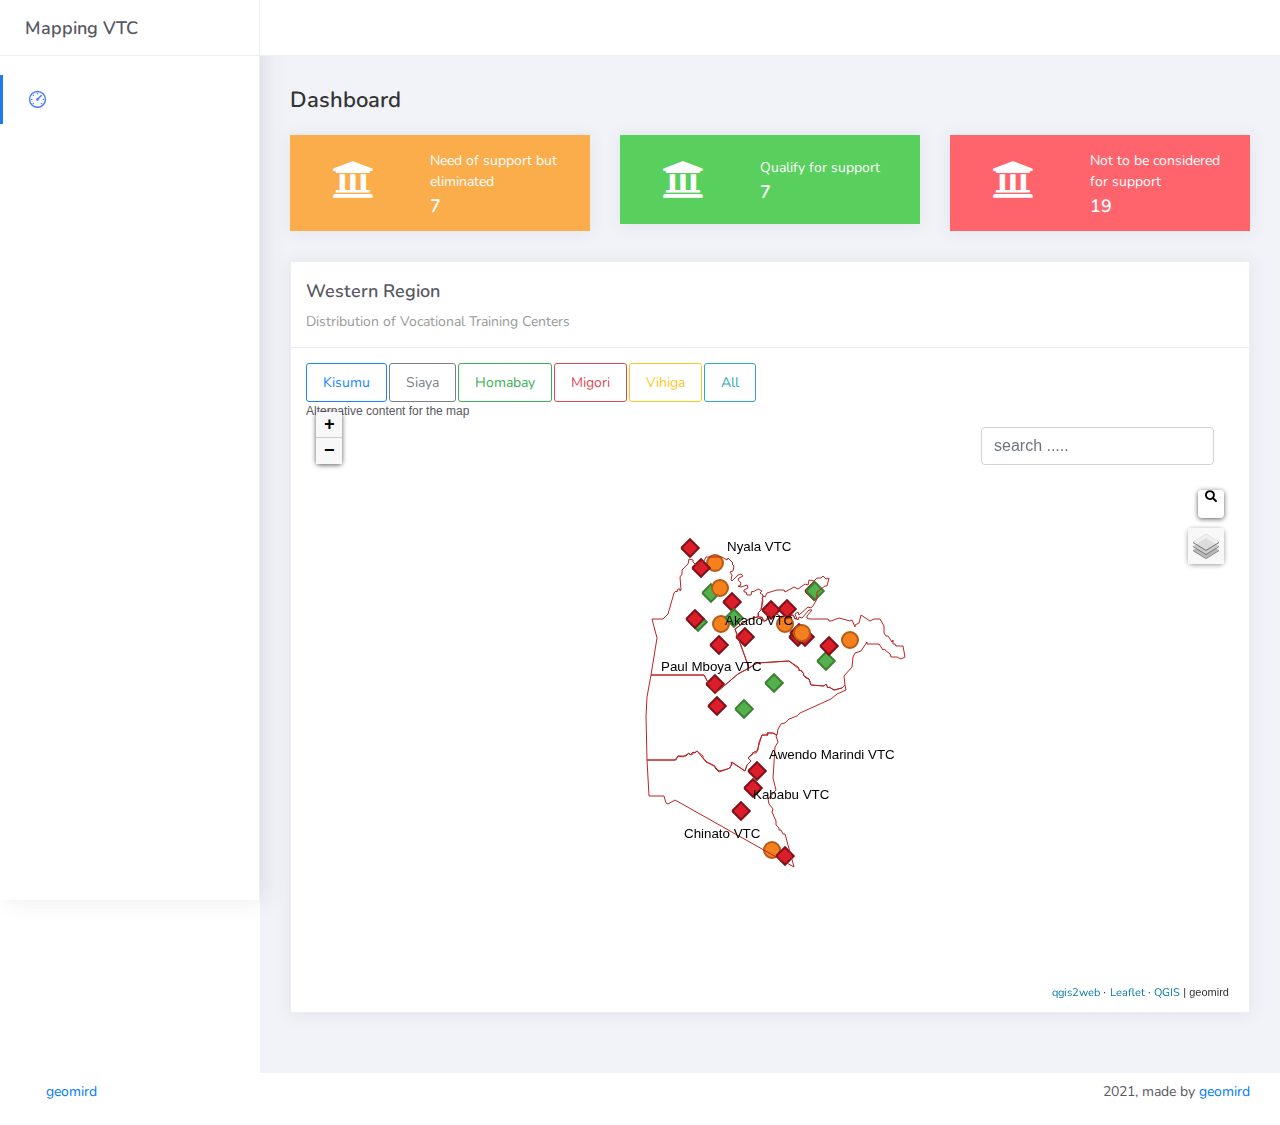
==== commit 5927737a: "added counties boundaries" ====
--- a/examples/index.html
+++ b/examples/index.html
@@ -234,11 +234,13 @@
      <script src="../js/leaflet.ajax.js"></script>
 	<script src="../data/vtc_01_1.js"></script>
 	<script src="../data/json_d.json"></script>
+	<script src="../data/county.geojson"></script>
 	<script src="../assets/js/search.js"></script>
 	<script>
 	var imagescollection = [];
 	var items = [];
 	var highlightLayer;
+	
 	function highlightFeature(e) {
 		highlightLayer = e.target;
 
@@ -408,7 +410,7 @@
 			},
 			
 		});
-		// <img src='"+entry[0]+"&previewImage=true'</img>
+		
 		var popupContent =
 		 '<table>\
 				<tr>\
@@ -503,42 +505,42 @@
 	map.getPane('pane_vtc_01_1').style['mix-blend-mode'] = 'normal';
 
 
+	function style_counties_2_0() {
+		return {
+			pane: 'pane_counties_2',
+			opacity: 1,
+			color: 'rgba(188,35,35,1.0)',
+			dashArray: '',
+			lineCap: 'butt',
+			lineJoin: 'miter',
+			weight: 1.0, 
+			fill: true,
+			fillOpacity: 1,
+			fillColor: 'rgba(213,180,60,0.0)',
+			interactive: false,
+		}
+	}
+	map.createPane('pane_counties_2');
+	map.getPane('pane_counties_2').style.zIndex = 402;
+	map.getPane('pane_counties_2').style['mix-blend-mode'] = 'normal';
+	var layer_counties_2 = new L.geoJson(json_counties_2, {
+		attribution: '',
+		interactive: false,
+		dataVar: 'json_counties_2',
+		layerName: 'layer_counties_2',
+		pane: 'pane_counties_2',
+		// onEachFeature: pop_counties_2,
+		style: style_counties_2_0,
+	});
+	bounds_group.addLayer(layer_counties_2);
+	map.addLayer(layer_counties_2);
+
+
 	// data is loaded at this point
 
-	// var layer_vtc_01_1 = new L.geoJson(json_vtc_01_1, {
-	// 	attribution: '',
-	// 	interactive: true,
-	// 	dataVar: 'json_vtc_01_1',
-	// 	layerName: 'layer_vtc_01_1',
-	// 	pane: 'pane_vtc_01_1',
-	// 	onEachFeature: pop_vtc_01_1,
-	// 	pointToLayer: function (feature, latlng) {
-	// 		var context = {
-	// 			feature: feature,
-	// 			variables: {}
-	// 		};
-	// 		return L.shapeMarker(latlng, style_vtc_01_1_0(feature));
-	// 	},
-	// });
-
-	// using ajax
-
-	// var json_layer = new L.geoJSON.ajax('../data/county.geojson', {
-    //         attribution: 'geomird',
-    //         interactive: true,
-            // dataVar: 'json_vtc_01_1',
-            // layerName: 'layer_vtc_01_1',
-            // pane: 'pane_vtc_01_1',
-            // onEachFeature: pop_vtc_01_1,
-            // pointToLayer: function (feature, latlng) {
-            //     var context = {
-            //         feature: feature,
-            //         variables: {}
-            //     };
-            //     return L.shapeMarker(latlng, );
-            // }
-		// }).addTo(map)
-	// 	console.log(json_layer)
+	
+
+
 
 
 	var promise = $.getJSON("../data/json_d.json");
@@ -675,12 +677,7 @@
             padding: [50, 50]
 		});
 		all_data.addTo(map)
-        // kisumu.addTo(map)
-        // Siaya.addTo(map)
-        // homabay.addTo(map)
-        // vihiga.addTo(map)
-        // migori.addTo(map)
-        // The JavaScript below is new
+        
         $("#kisumu").click(function() {
 			map.fitBounds([[0.063171, 34.439392],[-0.475153, 35.218048]]);
             map.addLayer(kisumu)
@@ -739,18 +736,7 @@
 			map.removeLayer(vihiga)
 		});
 		
-	// 	var cluster_vtc_01_1 = new L.MarkerClusterGroup({showCoverageOnHover: false,
-	// 	spiderfyDistanceMultiplier: 2});
-	// cluster_vtc_01_1.addLayer(all_data);
-
-	// bounds_group.addLayer(all_data);
-	// cluster_vtc_01_1.addTo(map);
-	// var osmGeocoder = new L.Control.Geocoder({
-	// 	collapsed: true,
-	// 	position: 'topright',
-	// 	text: 'Search',
-	// 	title: 'Testing'
-	// }).addTo(map);
+	
 
 	// search controls
 	L.Control.search({
@@ -783,7 +769,8 @@
 	document.getElementsByClassName('leaflet-control-geocoder-icon')[0]
 	.title += 'Search for a place';
 	var baseMaps = {};
-	L.control.layers(baseMaps,{'vtc_01<br /><table><tr><td style="text-align: center;"><img src="../legend/vtc_01_1_qualifyingforsupport0.png" /></td><td>qualifying for support</td></tr><tr><td style="text-align: center;"><img src="../legend/vtc_01_1_needofsupportbuteliminated1.png" /></td><td>need of support but eliminated</td></tr><tr><td style="text-align: center;"><img src="../legend/vtc_01_1_nottobeconsideredforsupport2.png" /></td><td>not to be considered for support</td></tr></table>': cluster_vtc_01_1,"OpenStreetMap": layer_OpenStreetMap_0,"Esri Imagery":arcon},{collapsed:true}).addTo(map);
+	L.control.layers(baseMaps,{'vtc_01<br /><table><tr><td style="text-align: center;"><img src="../legend/vtc_01_1_qualifyingforsupport0.png" /></td><td>qualifying for support</td></tr><tr><td style="text-align: center;"><img src="../legend/vtc_01_1_needofsupportbuteliminated1.png" /></td><td>need of support but eliminated</td></tr><tr><td style="text-align: center;"><img src="../legend/vtc_01_1_nottobeconsideredforsupport2.png" /></td><td>not to be considered for support</td></tr></table>': cluster_vtc_01_1,
+	'counties':layer_counties_2,"OpenStreetMap": layer_OpenStreetMap_0,"Esri Imagery":arcon},{collapsed:true}).addTo(map);
 	setBounds();
 	var i = 0;
 	all_data.eachLayer(function(layer) {
@@ -813,94 +800,7 @@
 
     });
 
-	// end of json layers end end end end end end end end end end end end
-
-	
-
-
-
-	// var cluster_vtc_01_1 = new L.MarkerClusterGroup({showCoverageOnHover: false,
-	// 	spiderfyDistanceMultiplier: 2});
-	// cluster_vtc_01_1.addLayer(all_data);
-
-	// bounds_group.addLayer(all_data);
-	// cluster_vtc_01_1.addTo(map);
-	// var osmGeocoder = new L.Control.Geocoder({
-	// 	collapsed: true,
-	// 	position: 'topright',
-	// 	text: 'Search',
-	// 	title: 'Testing'
-	// }).addTo(map);
-
-
-
-
-	// document.getElementsByClassName('leaflet-control-geocoder-icon')[0]
-	// .className += ' fa fa-search';
-	// document.getElementsByClassName('leaflet-control-geocoder-icon')[0]
-	// .title += 'Search for a place';
-	// var baseMaps = {};
-	// L.control.layers(baseMaps,{'vtc_01<br /><table><tr><td style="text-align: center;"><img src="../legend/vtc_01_1_qualifyingforsupport0.png" /></td><td>qualifying for support</td></tr><tr><td style="text-align: center;"><img src="../legend/vtc_01_1_needofsupportbuteliminated1.png" /></td><td>need of support but eliminated</td></tr><tr><td style="text-align: center;"><img src="../legend/vtc_01_1_nottobeconsideredforsupport2.png" /></td><td>not to be considered for support</td></tr></table>': cluster_vtc_01_1,"OpenStreetMap": layer_OpenStreetMap_0,},{collapsed:true}).addTo(map);
-	// setBounds();
-	// var i = 0;
-	// all_data.eachLayer(function(layer) {
-	// 	var context = {
-	// 		feature: layer.feature,
-	// 		variables: {}
-	// 	};
-	// 	layer.bindTooltip((layer.feature.properties['name'] !== null?String('<div style="color: #000000; font-size: 10pt; font-family: \'Chilanka\', sans-serif;">' + layer.feature.properties['name']) + '</div>':''), {permanent: true, offset: [-0, -16], className: 'css_vtc_01_1'});
-	// 	labels.push(layer);
-	// 	totalMarkers += 1;
-	// 	  layer.added = true;
-	// 	  addLabel(layer, i);
-	// 	  i++;
-	// });
-	// resetLabels([all_data]);
-	// map.on("zoomend", function(){
-	// 	resetLabels([all_data]);
-	// });
-	// map.on("layeradd", function(){
-	// 	resetLabels([all_data]);
-	// });
-	// map.on("layerremove", function(){
-	// 	resetLabels([all_data]);
-	// });
-	// // console.log(json_layer.features.length)
-
-
-
-	// function filter_(json){
-    //         var att = json.properties.county;
-    //         console.log(att)
-	// 		var optfilter = $("input[name=my_filter]:checked").val();
-
-	// 		// console.log(optfilter)
-    //         if (optfilter == 'ALL'){
-	// 			return true;
-	// 		} 
-	// 		if (optfilter == 'kisumu'){
-	// 			return json.properties['county'] == kisumu;
-	// 		}
-
-	// 		else 
-	// 		{
-    //             // console.log(optfilter)
-    //             return att.status == optfilter;
-    //             // return feature.properties.county == optfilter;
-    //         }
-    //     }
-
-    //     $("input[name=my_filter]").click(function(){
-    //         my_ids = [];
-    //         json_layer.refresh();
-	// 	});
-		
-	// 	marker.on('click', function(ev){
-	// 		var latlng = map.mouseEventToLatLng(ev.originalEvent);
-	// 		console.log(latlng.lat + ', ' + latlng.lng);
-	// 	});
-
-	// inserting sums into html
+
 	
 	</script>
 </body>
@@ -908,14 +808,14 @@
 <script src="../assets/js/plugin/jquery-ui-1.12.1.custom/jquery-ui.min.js"></script>
 <script src="../assets/js/core/popper.min.js"></script>
 <script src="../assets/js/core/bootstrap.min.js"></script>
-<script src="../assets/js/plugin/chartist/chartist.min.js"></script>
-<script src="../assets/js/plugin/chartist/plugin/chartist-plugin-tooltip.min.js"></script>
+<!-- <script src="../assets/js/plugin/chartist/chartist.min.js"></script> -->
+<!-- <script src="../assets/js/plugin/chartist/plugin/chartist-plugin-tooltip.min.js"></script> -->
 <script src="../assets/js/plugin/bootstrap-notify/bootstrap-notify.min.js"></script>
 <script src="../assets/js/plugin/bootstrap-toggle/bootstrap-toggle.min.js"></script>
 <script src="../assets/js/plugin/jquery-mapael/jquery.mapael.min.js"></script>
 <script src="../assets/js/plugin/jquery-mapael/maps/world_countries.min.js"></script>
-<script src="../assets/js/plugin/chart-circle/circles.min.js"></script>
+<!-- <script src="../assets/js/plugin/chart-circle/circles.min.js"></script> -->
 <script src="../assets/js/plugin/jquery-scrollbar/jquery.scrollbar.min.js"></script>
 <script src="../assets/js/ready.min.js"></script>
-<script src="../assets/js/demo.js"></script>
+<!-- <script src="../assets/js/demo.js"></script> -->
 </html>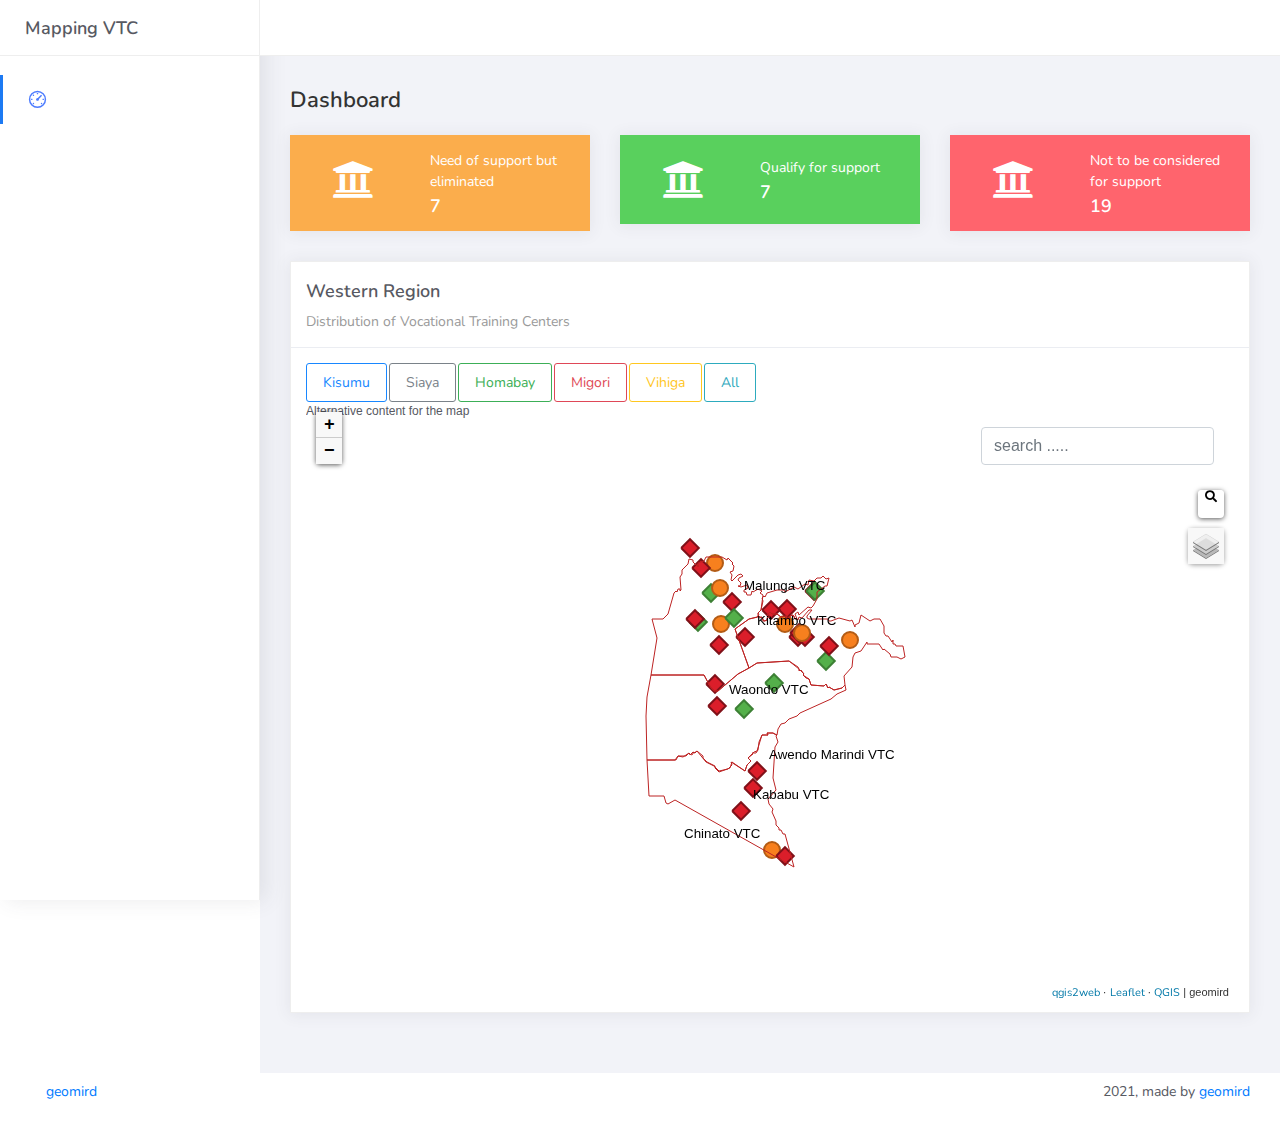
==== commit 1cb12567: "added icons to layer control" ====
--- a/examples/index.html
+++ b/examples/index.html
@@ -770,7 +770,7 @@
 	.title += 'Search for a place';
 	var baseMaps = {};
 	L.control.layers(baseMaps,{'vtc_01<br /><table><tr><td style="text-align: center;"><img src="../legend/vtc_01_1_qualifyingforsupport0.png" /></td><td>qualifying for support</td></tr><tr><td style="text-align: center;"><img src="../legend/vtc_01_1_needofsupportbuteliminated1.png" /></td><td>need of support but eliminated</td></tr><tr><td style="text-align: center;"><img src="../legend/vtc_01_1_nottobeconsideredforsupport2.png" /></td><td>not to be considered for support</td></tr></table>': cluster_vtc_01_1,
-	'counties':layer_counties_2,"OpenStreetMap": layer_OpenStreetMap_0,"Esri Imagery":arcon},{collapsed:true}).addTo(map);
+	'<p><img src="../legend/county.jpeg" width="21" /> Counties</p>':layer_counties_2,'<p><img src="../legend/osm.png" width="21" /> Openstreetmap</p>': layer_OpenStreetMap_0,'<p><img src="../legend/esri.jpeg" width="21" /> ESRI Imagery</p>':arcon},{collapsed:true}).addTo(map);
 	setBounds();
 	var i = 0;
 	all_data.eachLayer(function(layer) {
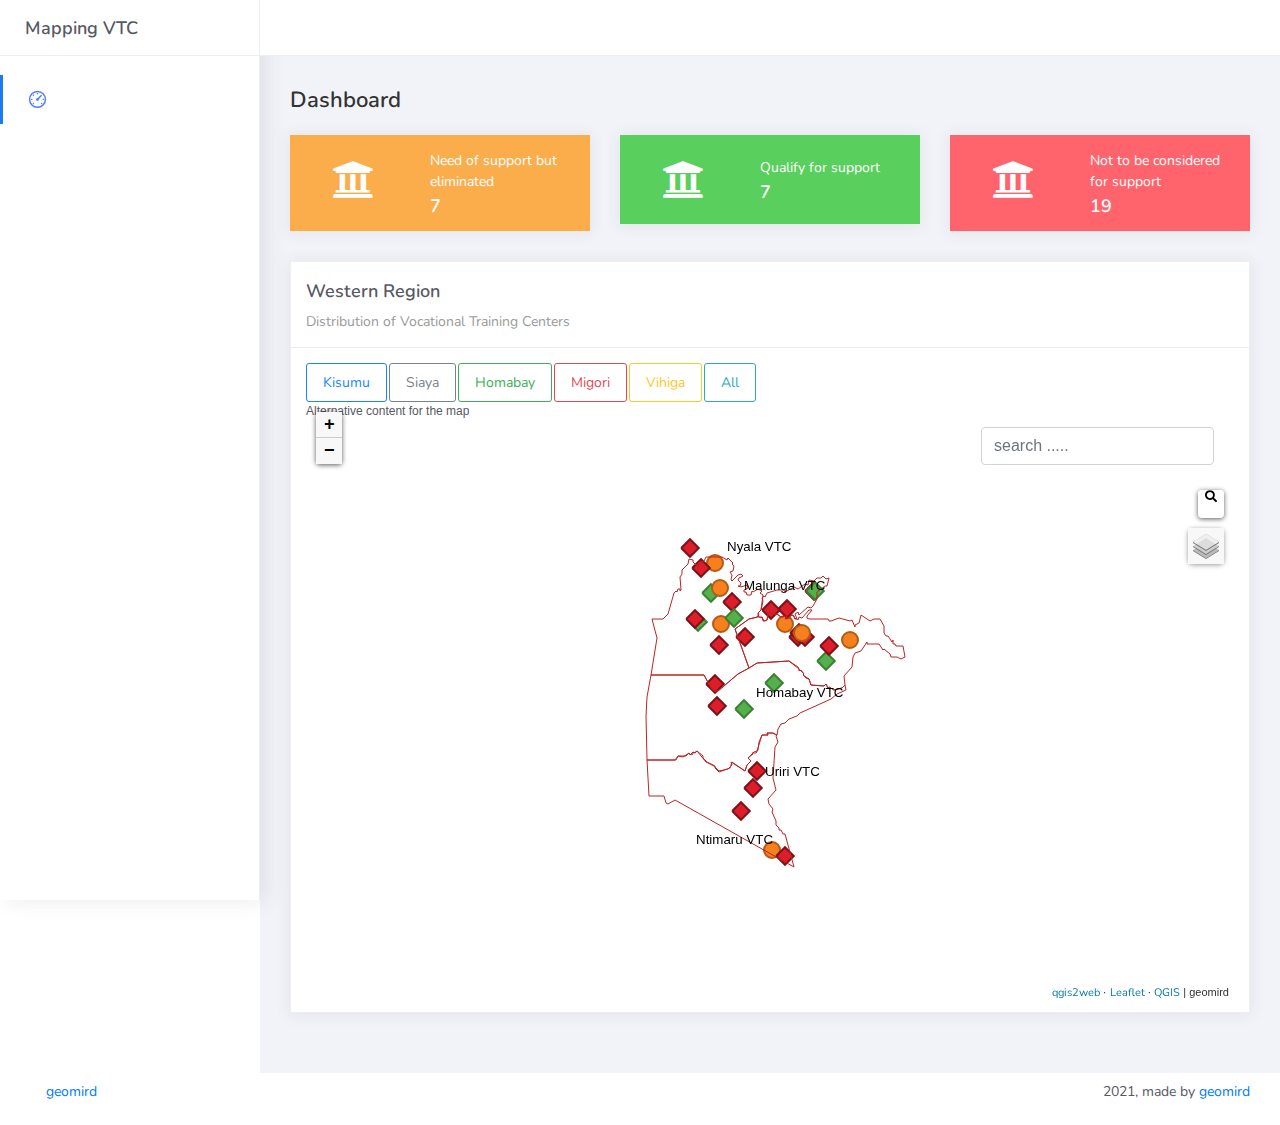
==== commit 424800f5: "icons fix" ====
--- a/examples/index.html
+++ b/examples/index.html
@@ -770,7 +770,7 @@
 	.title += 'Search for a place';
 	var baseMaps = {};
 	L.control.layers(baseMaps,{'vtc_01<br /><table><tr><td style="text-align: center;"><img src="../legend/vtc_01_1_qualifyingforsupport0.png" /></td><td>qualifying for support</td></tr><tr><td style="text-align: center;"><img src="../legend/vtc_01_1_needofsupportbuteliminated1.png" /></td><td>need of support but eliminated</td></tr><tr><td style="text-align: center;"><img src="../legend/vtc_01_1_nottobeconsideredforsupport2.png" /></td><td>not to be considered for support</td></tr></table>': cluster_vtc_01_1,
-	'<p><img src="../legend/county.jpeg" width="21" /> Counties</p>':layer_counties_2,'<p><img src="../legend/osm.png" width="21" /> Openstreetmap</p>': layer_OpenStreetMap_0,'<p><img src="../legend/esri.jpeg" width="21" /> ESRI Imagery</p>':arcon},{collapsed:true}).addTo(map);
+	'<p><img src="legend/county.jpeg" width="21" /> Counties</p>':layer_counties_2,'<p><img src="../legend/osm.png" width="21" /> Openstreetmap</p>': layer_OpenStreetMap_0,'<p><img src="../legend/esri.jpeg" width="21" /> ESRI Imagery</p>':arcon},{collapsed:true}).addTo(map);
 	setBounds();
 	var i = 0;
 	all_data.eachLayer(function(layer) {
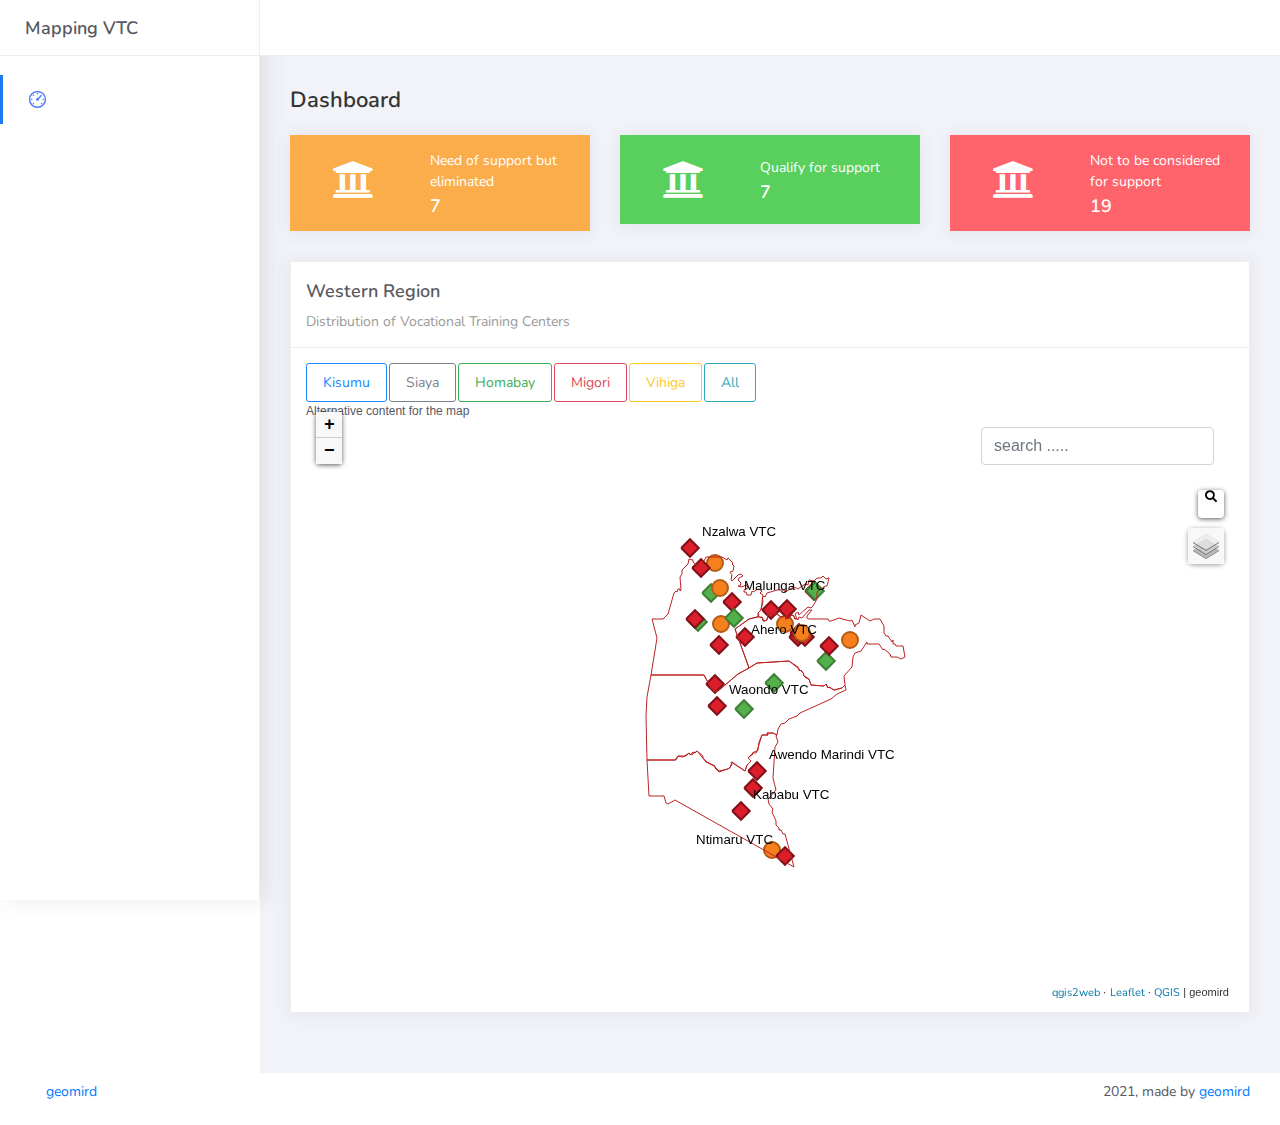
==== commit 57f2da1b: "icons fix" ====
--- a/examples/index.html
+++ b/examples/index.html
@@ -770,7 +770,7 @@
 	.title += 'Search for a place';
 	var baseMaps = {};
 	L.control.layers(baseMaps,{'vtc_01<br /><table><tr><td style="text-align: center;"><img src="../legend/vtc_01_1_qualifyingforsupport0.png" /></td><td>qualifying for support</td></tr><tr><td style="text-align: center;"><img src="../legend/vtc_01_1_needofsupportbuteliminated1.png" /></td><td>need of support but eliminated</td></tr><tr><td style="text-align: center;"><img src="../legend/vtc_01_1_nottobeconsideredforsupport2.png" /></td><td>not to be considered for support</td></tr></table>': cluster_vtc_01_1,
-	'<p><img src="legend/county.jpeg" width="21" /> Counties</p>':layer_counties_2,'<p><img src="../legend/osm.png" width="21" /> Openstreetmap</p>': layer_OpenStreetMap_0,'<p><img src="../legend/esri.jpeg" width="21" /> ESRI Imagery</p>':arcon},{collapsed:true}).addTo(map);
+	'<p><img src="../legend/county.jpeg" width="21" /> Counties</p>':layer_counties_2,'<p><img src="../legend/osm.png" width="21" /> Openstreetmap</p>': layer_OpenStreetMap_0,'<p><img src="../legend/esri.jpeg" width="21" /> ESRI Imagery</p>':arcon},{collapsed:true}).addTo(map);
 	setBounds();
 	var i = 0;
 	all_data.eachLayer(function(layer) {
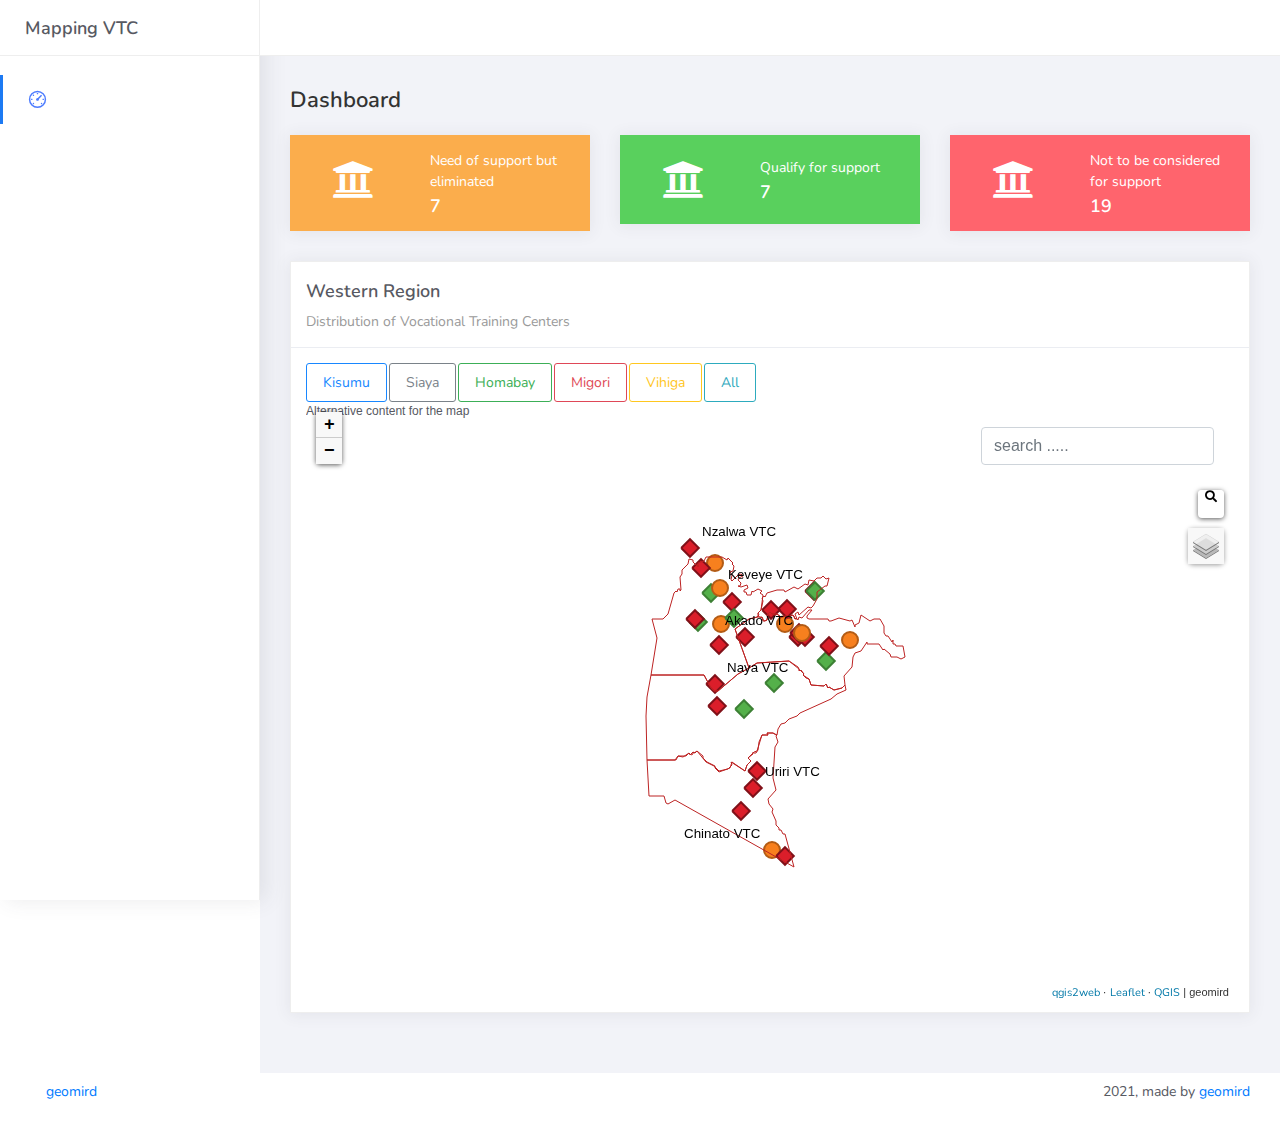
==== commit d4dbba51: "replaced vtc" ====
--- a/examples/index.html
+++ b/examples/index.html
@@ -769,7 +769,7 @@
 	document.getElementsByClassName('leaflet-control-geocoder-icon')[0]
 	.title += 'Search for a place';
 	var baseMaps = {};
-	L.control.layers(baseMaps,{'vtc_01<br /><table><tr><td style="text-align: center;"><img src="../legend/vtc_01_1_qualifyingforsupport0.png" /></td><td>qualifying for support</td></tr><tr><td style="text-align: center;"><img src="../legend/vtc_01_1_needofsupportbuteliminated1.png" /></td><td>need of support but eliminated</td></tr><tr><td style="text-align: center;"><img src="../legend/vtc_01_1_nottobeconsideredforsupport2.png" /></td><td>not to be considered for support</td></tr></table>': cluster_vtc_01_1,
+	L.control.layers(baseMaps,{'Vocational Training Centers.<br /><table><tr><td style="text-align: center;"><img src="../legend/vtc_01_1_qualifyingforsupport0.png" /></td><td>qualifying for support</td></tr><tr><td style="text-align: center;"><img src="../legend/vtc_01_1_needofsupportbuteliminated1.png" /></td><td>need of support but eliminated</td></tr><tr><td style="text-align: center;"><img src="../legend/vtc_01_1_nottobeconsideredforsupport2.png" /></td><td>not to be considered for support</td></tr></table>': cluster_vtc_01_1,
 	'<p><img src="../legend/county.jpeg" width="21" /> Counties</p>':layer_counties_2,'<p><img src="../legend/osm.png" width="21" /> Openstreetmap</p>': layer_OpenStreetMap_0,'<p><img src="../legend/esri.jpeg" width="21" /> ESRI Imagery</p>':arcon},{collapsed:true}).addTo(map);
 	setBounds();
 	var i = 0;
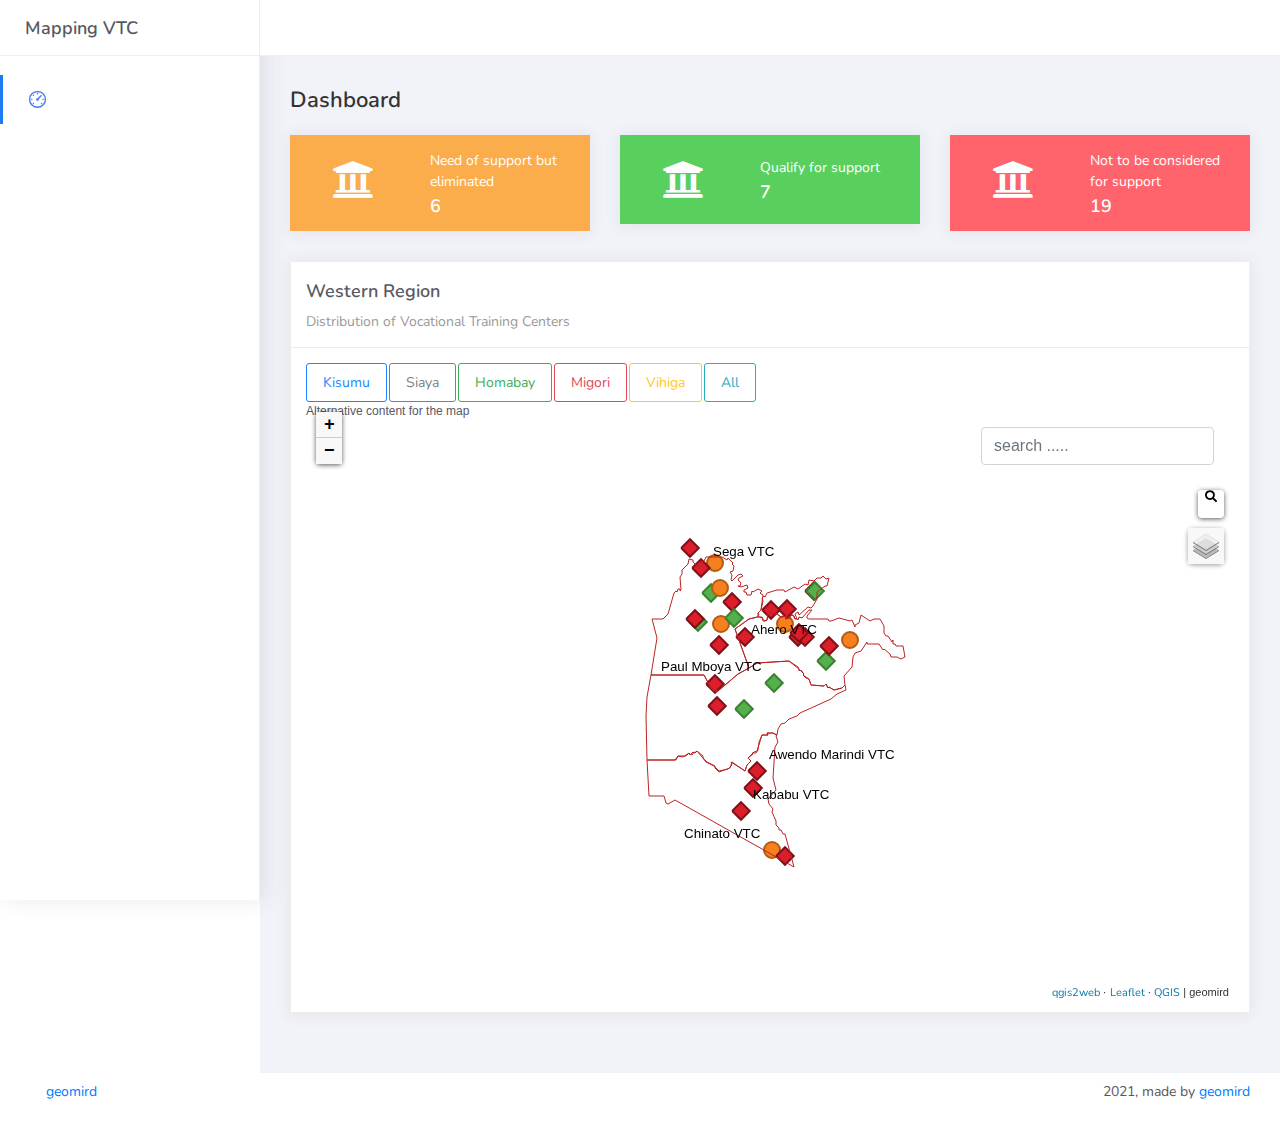
==== commit 14854af2: "packeged for delivery" ====
--- a/examples/index.html
+++ b/examples/index.html
@@ -88,7 +88,7 @@
 											<div class="col-7 d-flex align-items-center">
 												<div class="numbers">
 													<p class="card-category">Need of support but eliminated</p>
-													<h4 class="card-title" id="need">7</h4>
+													<h4 class="card-title" id="need">6</h4>
 												</div>
 											</div>
 										</div>
@@ -166,32 +166,17 @@
 						</div>
 
 
-						<!-- <div class="input-group">
-							<input type="radio"  name="my_filter" value="ALL" checked>ALL
-							<input type="radio"  name="my_filter" value="kisumu" >kisumu
-							<input type="radio"  name="my_filter" value="Siaya" >siaya
-							<div class="input-group">
-								<div class="input-group-prepend">
-								  <div class="input-group-text">
-								  <input type="radio" aria-label="Radio button for following text input">
-								  </div>
-								</div>
-								<input type="radio" class="form-control" aria-label="Text input with radio button">ALL
-							  </div> -->
-
-							  <!-- <div class="input-group">
-								<div class="input-group-prepend">
-								  <div class="input-group-text">
-								  <input type="radio" aria-label="Radio button for following text input">
-								  </div>
-								</div>
-								<input type="radio" name="my_filter" value="kisumu" aria-label="Text input with radio button">kisumu
-							  </div> -->
+						
 						</div>
 						
 						
 					</div>
 				</div>
+
+
+				<!-- here is our footer -->
+
+
 				<footer class="footer">
 					<div class="container-fluid">
 						<nav class="pull-left">
@@ -209,9 +194,15 @@
 						</div>				
 					</div>
 				</footer>
+
+				<!-- end of footer -->
+
 			</div>
 		</div>
 	</div>
+	
+	<!-- javascript imports for the basic structure of the website -->
+
 	<script src="../assets/js/underscore-min.js"></script>
 	<script src="../assets/js/core/jquery.3.2.1.min.js"></script>
 	<script src="../assets/js/plugin/jquery-ui-1.12.1.custom/jquery-ui.min.js"></script>
@@ -236,6 +227,9 @@
 	<script src="../data/json_d.json"></script>
 	<script src="../data/county.geojson"></script>
 	<script src="../assets/js/search.js"></script>
+
+	<!-- map script starts herer -->
+
 	<script>
 	var imagescollection = [];
 	var items = [];
@@ -523,25 +517,23 @@
 	map.createPane('pane_counties_2');
 	map.getPane('pane_counties_2').style.zIndex = 402;
 	map.getPane('pane_counties_2').style['mix-blend-mode'] = 'normal';
+
+	// loading the counties layer and adding it to the map
+
 	var layer_counties_2 = new L.geoJson(json_counties_2, {
 		attribution: '',
 		interactive: false,
 		dataVar: 'json_counties_2',
 		layerName: 'layer_counties_2',
 		pane: 'pane_counties_2',
-		// onEachFeature: pop_counties_2,
+		
 		style: style_counties_2_0,
 	});
 	bounds_group.addLayer(layer_counties_2);
 	map.addLayer(layer_counties_2);
 
 
-	// data is loaded at this point
-
-	
-
-
-
+	// vtc data is loaded at this point using javascript promise to enable filtering by county
 
 	var promise = $.getJSON("../data/json_d.json");
         promise.then(function(data) {
@@ -566,7 +558,7 @@
 					dataVar: 'json_vtc_01_1',
 					layerName: 'layer_vtc_01_1',
 					pane: 'pane_vtc_01_1',
-					// onEachFeature: pop_vtc_01_1,
+					
             filter: function(feature, layer) {
                 return feature.properties.county == "kisumu";
             },
@@ -741,9 +733,7 @@
 	// search controls
 	L.Control.search({
 	    data: items,
-	    // moveToLocation: function(latlng, title, map) {
-        // 	map.setView(latlng, 7);    // set the zoom
-    	// }
+	    
 	 }).addTo(map);
 
 
@@ -808,14 +798,13 @@
 <script src="../assets/js/plugin/jquery-ui-1.12.1.custom/jquery-ui.min.js"></script>
 <script src="../assets/js/core/popper.min.js"></script>
 <script src="../assets/js/core/bootstrap.min.js"></script>
-<!-- <script src="../assets/js/plugin/chartist/chartist.min.js"></script> -->
-<!-- <script src="../assets/js/plugin/chartist/plugin/chartist-plugin-tooltip.min.js"></script> -->
+
 <script src="../assets/js/plugin/bootstrap-notify/bootstrap-notify.min.js"></script>
 <script src="../assets/js/plugin/bootstrap-toggle/bootstrap-toggle.min.js"></script>
 <script src="../assets/js/plugin/jquery-mapael/jquery.mapael.min.js"></script>
 <script src="../assets/js/plugin/jquery-mapael/maps/world_countries.min.js"></script>
-<!-- <script src="../assets/js/plugin/chart-circle/circles.min.js"></script> -->
+
 <script src="../assets/js/plugin/jquery-scrollbar/jquery.scrollbar.min.js"></script>
 <script src="../assets/js/ready.min.js"></script>
-<!-- <script src="../assets/js/demo.js"></script> -->
+
 </html>--- a/css/leaflet-control-geocoder.Geocoder.css
+++ b/css/leaflet-control-geocoder.Geocoder.css
@@ -46,7 +46,7 @@
 	height: 26px;
 	border: none;
 	background-color: white;
-	//background-image: url(images/geocoder.png);
+	background-image: url(images/geocoder.png);
 	background-repeat: no-repeat;
 	background-position: center;
 	cursor: pointer;
